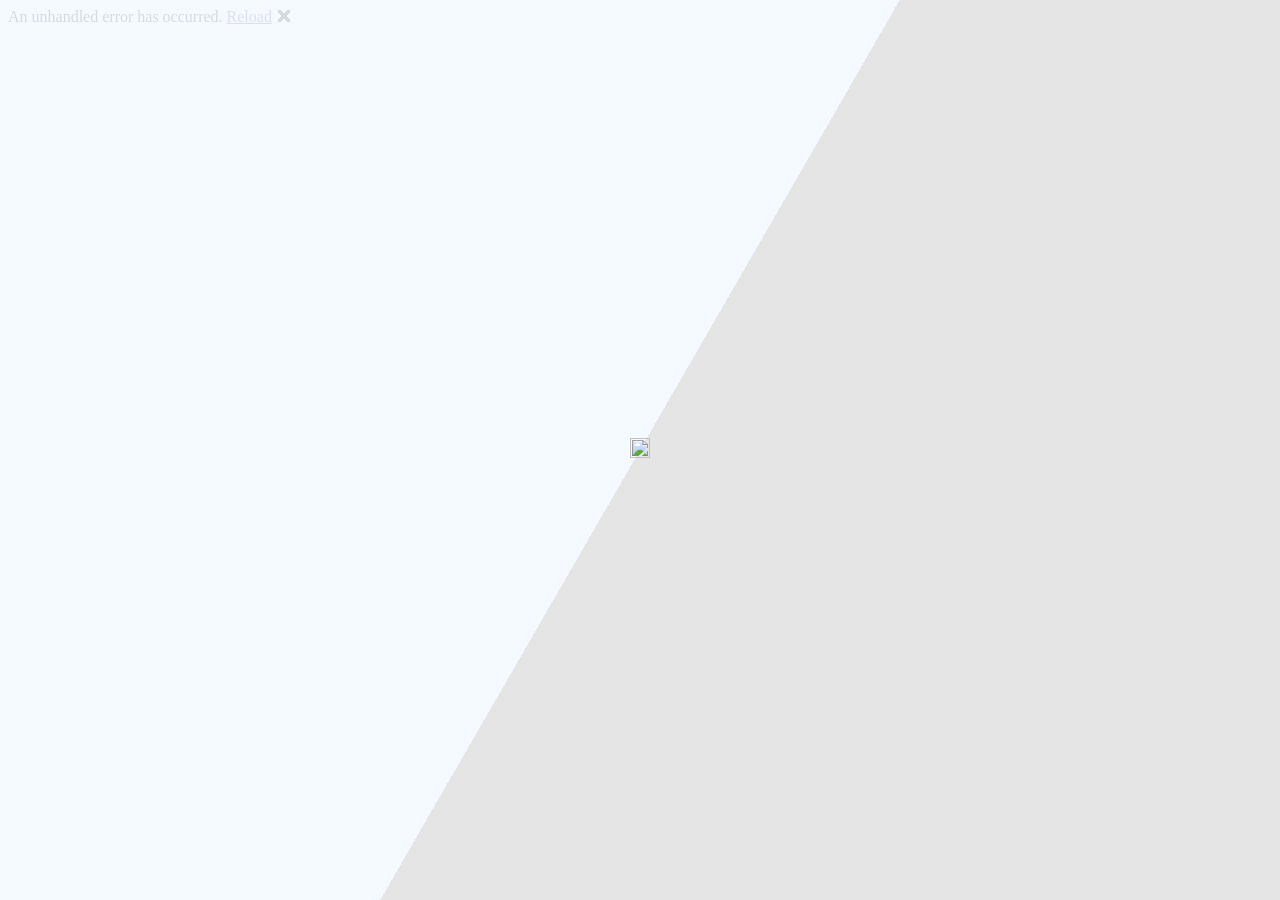
==== NovinApp/Client/wwwroot/index.html @ 2f637a9e "Add project files." ====
<!DOCTYPE html>
<html lang="en">

<head>
    <meta charset="utf-8" />
    <meta name="viewport" content="width=device-width, initial-scale=1.0, maximum-scale=1.0, user-scalable=no" />
    <title>سامانه مشاور نوین</title>
    <base href="/" />
    <!-- <link href="css/bootstrap/bootstrap.min.css" rel="stylesheet" />-->
    <link href="css/app.css" rel="stylesheet" />
    <link rel="icon" type="image/png" href="favicon.png" />
    <link href="NovinApp.Client.styles.css" rel="stylesheet" />
    <link href="assets/MudBlazor.min.css" rel="stylesheet" />
    <link href="assets/MudBlazorDocs.min.css" rel="stylesheet" />
    <link href="style.css" rel="stylesheet" />
    <link rel="stylesheet" href="_content/Radzen.Blazor/css/material-base.css">
    <link href="loading.css" rel="stylesheet" />
</head>

<body>
    <div id="app">
        <style>
            @keyframes slide {
                0% {
                    transform: translateX(-25%);
                }

                100% {
                    transform: translateX(25%);
                }
            }

            .mud-wasm {
                animation: slide 3s ease-in-out infinite alternate;
                background-image: linear-gradient(-60deg,#e2e2e2 50%,#f3faff 50%);
                bottom: 0;
                left: -50%;
                opacity: .5;
                position: fixed;
                right: -50%;
                top: 0;
                z-index: -1
            }

            .mud-wasm-cont {
                left: 50%;
                padding: 10vmin;
                position: fixed;
                text-align: center;
                top: 50%;
                transform: translate(-50%,-50%)
            }
        </style>

        <div style="height:100%;width:100%;margin:0;position:fixed;">
            <div class="mud-wasm"></div>
            <div class="mud-wasm" style="animation-direction:alternate-reverse;animation-duration:4s;"></div>
            <div class="mud-wasm" style="animation-duration:5s;"></div>
            <div class="mud-wasm-cont ">
                <img src="img/logo.png" style="height:100%;width:100%" />
                <!--<img src="img/wait.gif" />-->
            </div>
        </div>
    </div>

    <div id="blazor-error-ui">
        An unhandled error has occurred.
        <a href="" class="reload">Reload</a>
        <a class="dismiss">🗙</a>
    </div>
    <script src="_framework/blazor.webassembly.js"></script>
    <audio id="notification" src="/media/notification.mp3" />
    <script src="assets/docs.js"></script>
    <script src="assets/MudBlazor.min.js"></script>
    <script src="CKEditor/ckeditor.js"></script>
    <script src="CKEditor/CKEditorInterop.js"></script>

    <script src="_content/Radzen.Blazor/Radzen.Blazor.js"></script>

</body>

</html>
---- NovinApp/Client/wwwroot/css/app.css ----
@import url('open-iconic/font/css/open-iconic-bootstrap.min.css');


html, body {
    font-family: IRANSansfanum;
    font-style: normal;
    font-weight: bold;
    url('fonts/iransansfanum/eot/IRANSansWeb(FaNum)_Bold.eot');
    url('fonts/iransansfanum/eot/IRANSansWeb(FaNum)_Bold.eot?#iefix') format('embedded-opentype'), /* IE6-8 */
    url('fonts/iransansfanum/woff2/IRANSansWeb(FaNum)_Bold.woff2') format('woff2'), /* FF39+,Chrome36+, Opera24+*/
    url('fonts/iransansfanum/woff/IRANSansWeb(FaNum)_Bold.woff') format('woff'), /* FF3.6+, IE9, Chrome6+, Saf5.1+*/
    url('fonts/iransansfanum/ttf/IRANSansWeb(FaNum)_Bold.ttf') format('truetype');
}

.my-blur-class {
    backdrop-filter: blur(10px);
}

h1:focus {
    outline: none;
}

a, .btn-link {
    color: #0071c1;
}

.btn-primary {
    color: #fff;
    background-color: #1b6ec2;
    border-color: #1861ac;
}

.btn:focus, .btn:active:focus, .btn-link.nav-link:focus, .form-control:focus, .form-check-input:focus {
  box-shadow: 0 0 0 0.1rem white, 0 0 0 0.25rem #258cfb;
}

.content {
    padding-top: 1.1rem;
}

.valid.modified:not([type=checkbox]) {
    outline: 1px solid #26b050;
}

.invalid {
    outline: 1px solid red;
}

.validation-message {
    color: red;
}

#blazor-error-ui {
  
    bottom: 0;
    box-shadow: 0 -1px 2px rgba(0, 0, 0, 0.2);
    display: none;
    left: 0;
    padding: 0.6rem 1.25rem 0.7rem 1.25rem;
    position: fixed;
    width: 100%;
    z-index: 1000;
}

    #blazor-error-ui .dismiss {
        cursor: pointer;
        position: absolute;
        right: 0.75rem;
        top: 0.5rem;
    }

.blazor-error-boundary {
    background: url([data-uri]) no-repeat 1rem/1.8rem, #b32121;
    padding: 1rem 1rem 1rem 3.7rem;
    color: white;
}

    .blazor-error-boundary::after {
        content: "An error has occurred."
    }

.loading-progress {
    position: relative;
    display: block;
    width: 8rem;
    height: 8rem;
    margin: 20vh auto 1rem auto;
}

    .loading-progress circle {
        fill: none;
        stroke: #e0e0e0;
        stroke-width: 0.6rem;
        transform-origin: 50% 50%;
        transform: rotate(-90deg);
    }

        .loading-progress circle:last-child {
            stroke: #1b6ec2;
            stroke-dasharray: calc(3.141 * var(--blazor-load-percentage, 0%) * 0.8), 500%;
            transition: stroke-dasharray 0.05s ease-in-out;
        }

.loading-progress-text {
    position: absolute;
    text-align: center;
    font-weight: bold;
    inset: calc(20vh + 3.25rem) 0 auto 0.2rem;
}

    .loading-progress-text:after {
        content: var(--blazor-load-percentage-text, "Loading");
    }
---- NovinApp/Client/wwwroot/assets/MudBlazorDocs.min.css ----
.docs-line-height-normal {
    line-height: normal
}

.docs-no-text-transform {
    text-transform: none
}

.docs-gray-bg {
    background-color: var(--mud-palette-background-gray)
}

.mud-button-gradient-primary {
    position: relative;
    background-image: linear-gradient(82deg, rgb(89, 74, 226) 0%, rgb(116, 103, 239) 100%, rgb(89, 74, 226) 200%)
}

@media(hover: hover)and (pointer: fine) {
    .mud-button-gradient-primary:hover {
        box-shadow: .3px .5px .4px hsla(247,59%,41%,.62),.3px .6px .5px -0.7px hsla(247,59%,41%,.54),.8px 1.6px 1.3px -1.4px hsla(247,59%,41%,.46),2px 4.1px 3.4px -2.1px hsla(247,59%,41%,.38),4.5px 9px 7.5px -2.9px hsla(247,59%,41%,.31),8.5px 17.1px 14.3px -3.6px hsla(247,59%,41%,.23),14.6px 29.2px 24.5px -4.3px hsla(247,59%,41%,.15),23px 46px 38.6px -5px hsla(247,59%,41%,.08)
    }
}

.mud-button-gradient-primary:active {
    box-shadow: .3px .5px .4px hsla(247,59%,41%,.62),.3px .6px .5px -0.7px hsla(247,59%,41%,.54),.8px 1.6px 1.3px -1.4px hsla(247,59%,41%,.46),2px 4.1px 3.4px -2.1px hsla(247,59%,41%,.38),4.5px 9px 7.5px -2.9px hsla(247,59%,41%,.31),8.5px 17.1px 14.3px -3.6px hsla(247,59%,41%,.23),14.6px 29.2px 24.5px -4.3px hsla(247,59%,41%,.15),23px 46px 38.6px -5px hsla(247,59%,41%,.08)
}

.docs-appbar-special-menu .mud-list-item {
    border-radius: 6px;
    margin: 4px 0
}

.docs-appbar-special-menu .mud-list-subheader {
    font-family: "Public Sans","Roboto","Arial","sans-serif";
    font-weight: 700;
    font-size: 1rem;
    color: #8898aa
}

.docs-appbar-special-menu .mud-typography-body1 {
    font-family: "Public Sans","Roboto","Arial","sans-serif";
    font-weight: 600
}

.docs-appbar-special-menu .mud-typography-body2 {
    font-family: "Public Sans","Roboto","Arial","sans-serif";
    font-weight: 600;
    color: #8898aa
}

.docs-layout-menu-shadow {
    box-shadow: 0 30px 60px rgba(0,0,0,.12) !important
}

.docs-search-bar .mud-input {
    height: 42px
}

.docs-search-bar.mud-input-control {
    background-color: var(--mud-palette-gray-light);
    margin-bottom: 5px;
    height: 42px;
    border-radius: var(--mud-default-borderradius)
}

.docs-search-bar .mud-input.mud-input-outlined .mud-input-outlined-border {
    border: none;
    border-radius: var(--mud-default-borderradius)
}

.docs-logo-filter {
    filter: grayscale(1) opacity(0.05)
}

.docs-css-utility-header {
    margin-top: 8px;
    font-weight: 500;
    font-size: .875rem;
    color: var(--mud-palette-action-default);
    padding-left: 34px;
    margin-bottom: 2px
}

.docs-class-table table {
    table-layout: fixed;
    position: relative;
    width: 100%
}

.docs-class-table td {
    font-family: Consolas,"Liberation Mono",Menlo,Courier,monospace;
    overflow: hidden;
    white-space: nowrap;
    text-overflow: ellipsis;
    user-select: all
}

.docs-class-table tbody tr th {
    background-color: var(--mud-palette-surface);
    color: var(--mud-palette-primary);
    position: sticky;
    z-index: 2;
    top: 37px
}

.docs-class-table td:first-child, .docs-class-table th:first-child {
    padding-left: 0 !important
}

.docs-class-table td:last-child, .docs-class-table th:last-child {
    padding-right: 0 !important
}

.docs-class-table.utility-table {
    max-height: 300px;
    overflow: auto
}

    .docs-class-table.utility-table tbody tr td {
        font-weight: 600
    }

        .docs-class-table.utility-table tbody tr td:nth-child(1) {
            color: var(--mud-palette-primary)
        }

        .docs-class-table.utility-table tbody tr td:nth-child(2) {
            color: var(--mud-palette-secondary)
        }

.docs-class-table.default-theme {
    height: 400px
}

    .docs-class-table.default-theme td:nth-child(1), .docs-class-table.default-theme th:nth-child(1) {
        width: 20%
    }

    .docs-class-table.default-theme td:nth-child(2), .docs-class-table.default-theme th:nth-child(2) {
        width: 10%
    }

    .docs-class-table.default-theme td:nth-child(3), .docs-class-table.default-theme th:nth-child(3) {
        width: 25%
    }

    .docs-class-table.default-theme td:nth-child(4), .docs-class-table.default-theme th:nth-child(4) {
        width: 25%
    }

    .docs-class-table.default-theme td:nth-child(5), .docs-class-table.default-theme th:nth-child(5) {
        width: 20%
    }

ol, ul {
    list-style: none
}

#carbonads * {
    margin: initial;
    padding: initial
}

#carbonads {
    margin: 16px;
    padding: 16px;
    z-index: 100;
    max-width: 176px;
    margin-right: auto;
    animation: mud-animation-fadein ease .15s;
    border-radius: var(--mud-default-borderradius);
    background-color: var(--mud-palette-background-gray);
    font-family: -apple-system,BlinkMacSystemFont,"Segoe UI",Roboto,Oxygen-Sans,Ubuntu,Cantarell,"Helvetica Neue",Helvetica,Arial,sans-serif
}

#carbonads_1 {
    display: none
}

#carbonads a {
    color: inherit;
    text-decoration: none
}

    #carbonads a:hover {
        color: inherit
    }

#carbonads span {
    position: relative;
    display: block;
    overflow: hidden
}

#carbonads .carbon-wrap {
    display: flex;
    flex-direction: column
}

#carbonads .carbon-img {
    display: block;
    line-height: 1;
    margin-bottom: .5rem
}

    #carbonads .carbon-img img {
        display: block;
        width: 100%;
        max-width: 160px !important;
        height: auto;
        border-radius: var(--mud-default-borderradius)
    }

#carbonads .carbon-text {
    display: block;
    flex: 1 1 0%;
    font-size: .875rem;
    line-height: 1.625;
    margin: 0;
    text-align: left;
    width: 100%
}

    #carbonads .carbon-text:hover {
        color: #000
    }

#carbonads .carbon-poweredby {
    display: block;
    font-size: .75rem;
    line-height: 1rem;
    margin-left: .5rem;
    padding-top: .5rem;
    text-align: right
}

.mud-codeblock {
    height: 100%;
    padding: 24px;
    overflow: auto
}

    .mud-codeblock pre {
        height: 100%;
        color: var(--mud-palette-text-primary);
        padding: 0;
        font-size: 1em;
        font-family: Consolas,"Liberation Mono",Menlo,Courier,monospace;
        -webkit-font-smoothing: subpixel-antialiased;
        direction: ltr
    }

    .mud-codeblock .html + .csharp {
        margin-top: 23px
    }

    .mud-codeblock .html mark, .mud-codeblock .codearea mark {
        font-weight: 600;
        color: var(--mud-palette-primary);
        background-color: var(--mud-palette-action-default-hover);
        border-radius: 2px;
        padding: 1px 3px;
        margin: 0 0 0 2px;
        user-select: all
    }

    .mud-codeblock .html .htmlTagDelimiter, .mud-codeblock .codearea .htmlTagDelimiter {
        color: #979797
    }

    .mud-codeblock .html .htmlElementName, .mud-codeblock .codearea .htmlElementName {
        color: var(--mud-palette-primary);
        font-weight: 600
    }

    .mud-codeblock .html .htmlAttributeName, .mud-codeblock .codearea .htmlAttributeName {
        color: #8323d8
    }

    .mud-codeblock .html .htmlOperator, .mud-codeblock .html .quot, .mud-codeblock .codearea .htmlOperator, .mud-codeblock .codearea .quot {
        color: #737373
    }

    .mud-codeblock .html .htmlAttributeValue, .mud-codeblock .codearea .htmlAttributeValue {
        color: #ff4081
    }

    .mud-codeblock .html .htmlLink, .mud-codeblock .codearea .htmlLink {
        color: #ff4081;
        text-decoration: underline
    }

    .mud-codeblock .html .enum, .mud-codeblock .codearea .enum {
        color: #00c853;
        background-color: var(--mud-palette-gray-light)
    }

    .mud-codeblock .html .enumValue, .mud-codeblock .html .sharpVariable, .mud-codeblock .codearea .enumValue, .mud-codeblock .codearea .sharpVariable {
        color: var(--mud-palette-text-primary);
        background-color: var(--mud-palette-gray-light)
    }

    .mud-codeblock .html .keyword, .mud-codeblock .codearea .keyword {
        color: #2196f3;
        background-color: var(--mud-palette-gray-light)
    }

    .mud-codeblock .html .atSign, .mud-codeblock .codearea .atSign {
        color: var(--mud-palette-text-primary);
        background-color: var(--mud-palette-gray-light)
    }

    .mud-codeblock .html .comment, .mud-codeblock .codearea .comment {
        color: #57a64a
    }

    .mud-codeblock .csharp .atSign {
        color: var(--mud-palette-text-primary);
        background-color: var(--mud-palette-gray-light)
    }

    .mud-codeblock .csharp .keyword {
        color: var(--mud-palette-primary)
    }

    .mud-codeblock .csharp .string {
        color: #e68c32
    }

    .mud-codeblock .csharp .function {
        color: #ff9800
    }

    .mud-codeblock .csharp .class {
        color: #1ec8a5
    }

    .mud-codeblock .csharp .localVar {
        color: #2196f3
    }

    .mud-codeblock .csharp .interface {
        color: #ff4081
    }

    .mud-codeblock .csharp .number {
        color: #b0d7a3
    }

    .mud-codeblock .csharp .enum {
        color: #b4eb8f
    }

    .mud-codeblock .csharp .comment {
        color: #57a64a
    }

.mud-landingpage-editor .html .htmlTagDelimiter, .mud-landingpage-editor .codearea .htmlTagDelimiter {
    color: #979797
}

.mud-landingpage-editor .html .htmlElementName, .mud-landingpage-editor .codearea .htmlElementName {
    color: #988ef1
}

.mud-landingpage-editor .html .htmlAttributeName, .mud-landingpage-editor .codearea .htmlAttributeName {
    color: #27b5b5
}

.mud-landingpage-editor .html .htmlOperator, .mud-landingpage-editor .html .quot, .mud-landingpage-editor .codearea .htmlOperator, .mud-landingpage-editor .codearea .quot {
    color: #c8c8c8
}

.mud-landingpage-editor .html .htmlAttributeValue, .mud-landingpage-editor .codearea .htmlAttributeValue {
    color: #ededed
}

.mud-landingpage-editor .html .htmlLink, .mud-landingpage-editor .codearea .htmlLink {
    color: #61afef;
    text-decoration: underline
}

.mud-landingpage-editor .html .enum, .mud-landingpage-editor .codearea .enum {
    color: #b4eb8f;
    background-color: hsla(0,0%,100%,.15)
}

.mud-landingpage-editor .html .enumValue, .mud-landingpage-editor .html .sharpVariable, .mud-landingpage-editor .codearea .enumValue, .mud-landingpage-editor .codearea .sharpVariable {
    color: #ededed;
    background-color: hsla(0,0%,100%,.15)
}

.mud-landingpage-editor .html .keyword, .mud-landingpage-editor .codearea .keyword {
    color: #61afef;
    background-color: hsla(0,0%,100%,.15)
}

.mud-landingpage-editor .html .atSign, .mud-landingpage-editor .codearea .atSign {
    color: #000;
    background-color: #d2d295
}

.mud-landingpage-editor .html .comment, .mud-landingpage-editor .codearea .comment {
    color: #57a64a
}

.mud-landingpage-editor .csharp .atSign {
    color: #000;
    background-color: #d2d295
}

.mud-landingpage-editor .csharp .keyword {
    color: #569cd6
}

.mud-landingpage-editor .csharp .string {
    color: #d69d85
}

.mud-landingpage-editor .csharp .function {
    color: #dcdcaa
}

.mud-landingpage-editor .csharp .class {
    color: #4ec9b0
}

.mud-landingpage-editor .csharp .localVar {
    color: #9cdcfe
}

.mud-landingpage-editor .csharp .interface {
    color: #b0d7a3
}

.mud-landingpage-editor .csharp .number {
    color: #b0d7a3
}

.mud-landingpage-editor .csharp .enum {
    color: #b4eb8f
}

.mud-landingpage-editor .csharp .comment {
    color: #57a64a
}

.docs-title {
    font-family: "Public Sans","Roboto","Arial","sans-serif";
    font-weight: 600;
    font-size: 3.75rem
}

.docs-title-description {
    font-family: "Public Sans","Roboto","Arial","sans-serif";
    font-weight: 500;
    line-height: 1.75;
    font-size: 1.1rem;
    margin: 0 4px
}

@media(max-width: 600px) {
    .docs-title {
        font-size: 2.5rem
    }

    .docs-title-description {
        font-size: .875rem
    }
}

.docs-sticky-info {
    position: sticky;
    top: 128px
}

    .docs-sticky-info.explore-text .mud-typography-h5 {
        font-weight: 500
    }

.docs-appbar {
    z-index: calc(var(--mud-zindex-appbar) + 1)
}

.docs-appbar-filter {
    backdrop-filter: blur(12px);
    z-index: calc(var(--mud-zindex-appbar) + 1)
}

.docs-appbar .mud-autocomplete, .docs-menu-list .mud-autocomplete {
    max-width: 360px
}

.docs-appbar .mud-button, .docs-menu-list .mud-button {
    font-family: "Public Sans","Roboto","Arial","sans-serif";
    font-size: .875rem;
    font-weight: 500;
    line-height: 1.75;
    letter-spacing: .02857em;
    text-transform: none
}

.mudblazor-docs .docs-single-link .mud-nav-link, .mudblazor-landingpage .docs-single-link .mud-nav-link {
    font-weight: 500 !important
}

.landing-appbar {
    position: absolute !important
}

.docs-mudblazor-logo {
    width: 40px
}

.docs-brand-text {
    letter-spacing: .2rem;
    font-weight: 400;
    font-family: "Roboto";
    margin-inline-start: 12px;
    font-size: 24px;
    user-select: none
}

.docs-text-dec {
    text-decoration: underline dotted var(--mud-palette-primary)
}

.docs-footer .mud-link {
    margin: 8px 0;
    cursor: pointer;
    transition: color 200ms cubic-bezier(0.4, 0, 0.2, 1) 0ms
}

.docs-mobile-dialog-search {
    height: 400px
}

.docs-mobile-dialog-search-popover {
    box-shadow: none !important;
    margin-top: 8px;
    background-color: var(--mud-palette-background-gray)
}

    .docs-mobile-dialog-search-popover .mud-list {
        background-color: var(--mud-palette-background-gray)
    }

        .docs-mobile-dialog-search-popover .mud-list .mud-list-item {
            background-color: var(--mud-palette-surface);
            margin: 6px 0;
            border-radius: 4px
        }

            .docs-mobile-dialog-search-popover .mud-list .mud-list-item .mud-typography-body2 {
                font-size: 12px;
                font-weight: 500;
                color: var(--mud-palette-text-secondary)
            }

@media(hover: hover)and (pointer: fine) {
    .docs-mobile-dialog-search-popover .mud-list .mud-list-item:hover {
        color: var(--mud-palette-primary-text);
        background-color: var(--mud-palette-primary)
    }

        .docs-mobile-dialog-search-popover .mud-list .mud-list-item:hover .mud-typography-body2 {
            color: var(--mud-palette-primary-text)
        }
}

.docs-mobile-dialog-search-popover .mud-list .mud-list-item:active {
    color: var(--mud-palette-primary-text);
    background-color: var(--mud-palette-primary)
}

    .docs-mobile-dialog-search-popover .mud-list .mud-list-item:active .mud-typography-body2 {
        color: var(--mud-palette-primary-text)
    }

@media(max-width: 960px) {
    :root {
        --mud-drawer-width-left: 300px !important
    }
}

.wf-layout {
    overflow: hidden;
    display: flex;
    height: 200px;
    width: 350px;
    position: relative;
    background-color: var(--mud-palette-background);
    border: 1px solid rgba(89,74,226,.15);
    transform: rotate3d(0.5, -0.866, 0, 15deg) rotate(1deg);
    box-shadow: 2em 4em 6em -2em rgba(0,0,0,.2),1em 2em 3.5em -2.5em rgba(0,0,0,.1);
    transition: transform .4s ease,box-shadow .4s ease
}

@media(hover: hover)and (pointer: fine) {
    .wf-layout:hover {
        cursor: pointer;
        transform: rotate3d(0, 0, 0, 0deg) rotate(0deg)
    }
}

.wf-layout:active {
    cursor: pointer;
    transform: rotate3d(0, 0, 0, 0deg) rotate(0deg)
}

.wf-appbar {
    height: 28px;
    width: 100%;
    display: flex;
    padding: 8px;
    flex-shrink: 0;
    position: absolute;
    color: var(--mud-palette-primary-text);
    background-color: var(--mud-palette-primary)
}

    .wf-appbar.wf-drawer-open-left {
        margin-left: 70px;
        width: calc(100% - 70px)
    }

    .wf-appbar.wf-drawer-open-right {
        margin-right: 70px;
        width: calc(100% - 70px)
    }

.wf-drawer {
    height: 100%;
    width: 70px;
    display: flex;
    flex-shrink: 0;
    flex: 0 0 auto;
    flex-direction: column;
    color: var(--mud-palette-drawer-text);
    background-color: var(--mud-palette-drawer-background)
}

.wf-content {
    flex: 1 1 auto;
    overflow: auto;
    padding: 38px 8px 0px
}

.docs-section-wireframe {
    position: relative;
    height: calc(80vh - 124px);
    overflow: hidden
}

    .docs-section-wireframe .wireframe-code-container {
        overflow: auto;
        position: relative;
        height: 100%
    }

    .docs-section-wireframe .close-button {
        position: absolute;
        top: 8px;
        right: 8px;
        z-index: 1
    }

    .docs-section-wireframe .copy-code-button {
        display: none
    }

@property --rotate {
    syntax: "<angle>";
    initial-value: 132deg;
    inherits: false
}

:root {
    --section-diff: calc(calc(calc(100vw - 16px) * 0.106) + calc(128 * 1px) - 0.106 * calc(calc(100vw - 15px)/2 - 1080px / 2));
    --mobile-scale-value: 0.6;
    --browser-scaler-value: 0.8
}

.mudblazor-landingpage-scaled-menu {
    transform: scale(0.7);
    transform-origin: 0 0;
    box-shadow: 0 13px 27px -5px rgba(50,50,93,.25),0 8px 16px -8px rgba(0,0,0,.3) !important
}

.lp-sponsor {
    transition: all 250ms cubic-bezier(0.4, 0, 0.2, 1) 0ms
}

@media(hover: hover)and (pointer: fine) {
    .lp-sponsor:hover {
        filter: brightness(0.9) drop-shadow(10px 10px 0.75rem rgba(0, 0, 0, 0.2))
    }
}

.lp-sponsor:active {
    filter: brightness(0.9) drop-shadow(10px 10px 0.75rem rgba(0, 0, 0, 0.2))
}

.mudblazor-landingpage {
    overflow: hidden
}

    .mudblazor-landingpage::before {
        content: "";
        width: 100%;
        height: 20vw;
        min-height: 200px;
        background-color: var(--mud-palette-background-gray);
        top: 0;
        left: 0;
        position: absolute;
        display: inline-block
    }

    .mudblazor-landingpage::after {
        content: "";
        width: 100%;
        height: 100%;
        min-height: 200px;
        max-height: 384px;
        background-color: var(--mud-palette-background-gray);
        bottom: 0;
        left: 0;
        position: absolute;
        display: inline-block
    }

    .mudblazor-landingpage .lp-graphic-container {
        width: 100%;
        height: 100%
    }

        .mudblazor-landingpage .lp-graphic-container .lp-graphic-app-wrapper {
            position: absolute
        }

    .mudblazor-landingpage .lp-mini-app {
        width: 100%;
        height: 100%;
        background-color: var(--mud-palette-background)
    }

        .mudblazor-landingpage .lp-mini-app .mini-drawer {
            height: 100%;
            z-index: 2;
            background-color: var(--mud-palette-background);
            border-right: 1px solid var(--mud-palette-divider);
            overflow: hidden;
            transition: width ease-in .1s
        }

        .mudblazor-landingpage .lp-mini-app .mini-fake-nav .mud-list-item-icon {
            color: var(--mud-palette-action-default);
            min-width: 36px
        }

        .mudblazor-landingpage .lp-mini-app .mini-fake-nav .mud-selected-item {
            border-right: 1px solid var(--mud-palette-primary)
        }

            .mudblazor-landingpage .lp-mini-app .mini-fake-nav .mud-selected-item .mud-list-item-icon {
                color: var(--mud-palette-primary)
            }

    .mudblazor-landingpage .lp-app-grid {
        display: grid;
        gap: 24px;
        grid-template-columns: repeat(auto-fit, minmax(300px, 1fr))
    }

        .mudblazor-landingpage .lp-app-grid + .lp-app-grid {
            margin-top: 24px
        }

    .mudblazor-landingpage .lp-device {
        overflow: hidden;
        position: absolute;
        outline: var(--mud-palette-divider) solid 1px;
        box-shadow: inset 0 1px 1px 0 hsla(0,0%,100%,.1),0 50px 100px -20px rgba(50,50,93,.25),0 30px 60px -30px rgba(0,0,0,.3);
        background: linear-gradient(0deg, rgba(0, 0, 0, 0.2) 0%, rgba(255, 255, 255, 0.2) 50%, rgba(0, 0, 0, 0.2) 100%)
    }

@supports(-webkit-backdrop-filter: blur(5px)) or (backdrop-filter: blur(5px)) {
    .mudblazor-landingpage .lp-device {
        background: hsla(0,0%,100%,.2);
        backdrop-filter: blur(5px)
    }
}

.mudblazor-landingpage .lp-device .lp-device-screen {
    position: relative;
    height: 100%;
    width: 100%
}

.mudblazor-landingpage .lp-device.phone {
    top: 128px;
    left: 128px;
    width: 320.5px;
    height: 636px;
    padding: 4px;
    border-radius: 32px
}

    .mudblazor-landingpage .lp-device.phone .lp-device-toolbar {
        width: 100%;
        height: 50px;
        display: flex;
        justify-content: space-between;
        padding: 0 24px 0 24px
    }

        .mudblazor-landingpage .lp-device.phone .lp-device-toolbar .lp-time, .mudblazor-landingpage .lp-device.phone .lp-device-toolbar .lp-device-info {
            width: 30%
        }

        .mudblazor-landingpage .lp-device.phone .lp-device-toolbar .lp-phone-notch {
            position: absolute;
            width: 100%;
            height: auto;
            left: 0;
            fill: var(--mud-palette-background);
            z-index: -1
        }

    .mudblazor-landingpage .lp-device.phone .lp-device-screen {
        border-radius: 36px
    }

    .mudblazor-landingpage .lp-device.phone .lp-app-scale {
        position: absolute;
        transform-origin: 0 0;
        transform: scale(var(--mobile-scale-value));
        width: calc(100%/var(--mobile-scale-value));
        height: calc(100%/var(--mobile-scale-value));
        top: 0;
        left: 0
    }

    .mudblazor-landingpage .lp-device.phone .lp-mini-app {
        height: calc(100% - 50px);
        border-radius: 0 0 60px 60px
    }

        .mudblazor-landingpage .lp-device.phone .lp-mini-app .mini-drawer {
            top: 42px;
            height: calc(100% - 60px);
            border-top-left-radius: 60px;
            border-bottom-left-radius: 60px;
            padding: 0 !important;
            padding-top: 24px !important
        }

        .mudblazor-landingpage .lp-device.phone .lp-mini-app .phone-to-home {
            position: absolute;
            width: 100%;
            bottom: 24px
        }

.mudblazor-landingpage .lp-device.browser {
    top: -96px;
    left: 240px;
    width: 1304px;
    height: 744px;
    padding: 12px;
    border-radius: 12px
}

    .mudblazor-landingpage .lp-device.browser .lp-device-toolbar {
        display: flex;
        padding-bottom: 8px
    }

        .mudblazor-landingpage .lp-device.browser .lp-device-toolbar .lp-device-toolbar-button {
            width: 8px;
            height: 8px;
            margin-right: 4px;
            background-color: #fff;
            border-radius: 100%
        }

    .mudblazor-landingpage .lp-device.browser .lp-device-screen {
        border-radius: 8px
    }

    .mudblazor-landingpage .lp-device.browser .lp-app-scale {
        position: absolute;
        transform-origin: 0 0;
        transform: scale(var(--browser-scaler-value));
        width: calc(100%/var(--browser-scaler-value));
        height: calc(100%/var(--browser-scaler-value) - 18px);
        top: 0;
        left: 0
    }

    .mudblazor-landingpage .lp-device.browser .lp-mini-app {
        border-radius: 8px
    }

        .mudblazor-landingpage .lp-device.browser .lp-mini-app .mini-drawer {
            border-top-left-radius: 8px;
            border-bottom-left-radius: 8px
        }

.mudblazor-landingpage .lp-effect {
    content: "";
    position: absolute
}

    .mudblazor-landingpage .lp-effect.browser-shadow {
        top: -96px;
        left: 240px;
        width: 1304px;
        height: 744px;
        border-radius: 12px;
        animation: spin 10s reverse infinite;
        background-image: linear-gradient(var(--rotate), rgba(89, 74, 226, 0.5), rgba(255, 64, 129, 0.5) 43%, rgba(116, 103, 239, 0.5))
    }

@supports(-moz-appearance: none) {
    .mudblazor-landingpage .lp-effect.browser-shadow {
        background-image: linear-gradient(132deg, rgba(89, 74, 226, 0.5), rgba(255, 64, 129, 0.5) 43%, rgba(116, 103, 239, 0.5))
    }
}

.mudblazor-landingpage .lp-effect.phone-shadow {
    top: 128px;
    left: 128px;
    width: 320.5px;
    height: 636px;
    border-radius: 46px;
    animation: spin 20s linear infinite;
    background-image: linear-gradient(var(--rotate), rgba(100, 100, 100, 0.5), rgba(255, 255, 255, 0.5) 43%, rgba(100, 100, 100, 0.5))
}

@supports(-moz-appearance: none) {
    .mudblazor-landingpage .lp-effect.phone-shadow {
        background-image: linear-gradient(rgba(100, 100, 100, 0.5), rgba(255, 255, 255, 0.5) 43%, rgba(100, 100, 100, 0.5))
    }
}

.mudblazor-landingpage .lp-grid {
    display: grid;
    row-gap: 32px;
    column-gap: 16px;
    align-items: flex-start
}

    .mudblazor-landingpage .lp-grid .lp-grid-item {
        display: grid;
        row-gap: 24px
    }

        .mudblazor-landingpage .lp-grid .lp-grid-item.main-description {
            padding-right: 116px
        }

@media(min-width: 960px) {
    .mudblazor-landingpage .lp-grid {
        grid-template-columns: 2fr repeat(2, 1fr)
    }
}

.mudblazor-landingpage .mud-link {
    margin: 8px 0px;
    color: var(--mud-palette-gray-default);
    cursor: pointer;
    transition: color 200ms cubic-bezier(0.4, 0, 0.2, 1) 0ms
}

@media(hover: hover)and (pointer: fine) {
    .mudblazor-landingpage .mud-link:hover {
        color: var(--mud-palette-gray-light)
    }
}

.mudblazor-landingpage .mud-link:active {
    color: var(--mud-palette-gray-light)
}

.mudblazor-landingpage .lp-border-title {
    position: relative
}

    .mudblazor-landingpage .lp-border-title::before {
        position: absolute;
        top: 6px;
        left: -16px;
        width: 1px;
        height: 16px;
        background-color: var(--mud-palette-primary, transparent);
        content: ""
    }

.mudblazor-landingpage .landing-border-left {
    border-left: 1px solid var(--mud-palette-primary)
}

.mudblazor-landingpage .mud-tabs-tabbar-transparent {
    background-color: rgba(0,0,0,0)
}

    .mudblazor-landingpage .mud-tabs-tabbar-transparent .mud-tab {
        min-width: auto;
        min-height: unset;
        padding: 3px 12px;
        text-transform: none;
        border-radius: 9999px;
        color: var(--mud-palette-text-secondary)
    }

        .mudblazor-landingpage .mud-tabs-tabbar-transparent .mud-tab.mud-tab-active {
            color: var(--mud-palette-primary-text);
            transition: color .2s ease-in-out
        }

@media(hover: hover)and (pointer: fine) {
    .mudblazor-landingpage .mud-tabs-tabbar-transparent .mud-tab:hover {
        color: var(--mud-palette-text-primary);
        background-color: rgba(0,0,0,0)
    }
}

.mudblazor-landingpage .mud-tabs-tabbar-transparent .mud-tab:active {
    color: var(--mud-palette-text-primary);
    background-color: rgba(0,0,0,0)
}

.mudblazor-landingpage .mud-tabs-tabbar-transparent .mud-tab-slider.mud-tab-slider-horizontal {
    height: 100%;
    border-radius: 9999px;
    z-index: -1
}

.mudblazor-landingpage .landing-h1-gradient {
    background: linear-gradient(82deg, rgb(89, 74, 226) 0%, rgb(255, 102, 153) 100%);
    -webkit-background-clip: text;
    -webkit-text-fill-color: rgba(0,0,0,0)
}

.mudblazor-landingpage .mud-landingpage-section {
    position: relative
}

    .mudblazor-landingpage .mud-landingpage-section .stripe {
        width: 100%;
        height: 200px
    }

        .mudblazor-landingpage .mud-landingpage-section .stripe.gradient {
            background: linear-gradient(82deg, rgb(89, 74, 226) 0%, rgb(116, 103, 239) 100%)
        }

        .mudblazor-landingpage .mud-landingpage-section .stripe.surface {
            background-color: var(--mud-palette-surface)
        }

        .mudblazor-landingpage .mud-landingpage-section .stripe.background {
            background-color: var(--mud-palette-background)
        }

        .mudblazor-landingpage .mud-landingpage-section .stripe.sweet {
            background-color: var(--mud-palette-background-gray)
        }

    .mudblazor-landingpage .mud-landingpage-section section {
        position: relative
    }

    .mudblazor-landingpage .mud-landingpage-section .section-background-container {
        position: absolute;
        width: 100%;
        height: 100%
    }

        .mudblazor-landingpage .mud-landingpage-section .section-background-container .section-background {
            position: relative;
            height: 100%;
            width: 100%;
            overflow: hidden
        }

            .mudblazor-landingpage .mud-landingpage-section .section-background-container .section-background.straight-end {
                top: -50%;
                height: 50%
            }

            .mudblazor-landingpage .mud-landingpage-section .section-background-container .section-background.straight {
                height: calc(100% + var(--section-diff))
            }

            .mudblazor-landingpage .mud-landingpage-section .section-background-container .section-background.skew {
                transform: skewY(-12deg)
            }

            .mudblazor-landingpage .mud-landingpage-section .section-background-container .section-background.sweet {
                background-color: var(--mud-palette-background-gray)
            }

            .mudblazor-landingpage .mud-landingpage-section .section-background-container .section-background.background {
                background-color: var(--mud-palette-background)
            }

            .mudblazor-landingpage .mud-landingpage-section .section-background-container .section-background.surface {
                background-color: var(--mud-palette-surface)
            }

    .mudblazor-landingpage .mud-landingpage-section .section-container {
        z-index: 1;
        position: relative
    }

        .mudblazor-landingpage .mud-landingpage-section .section-container.padding-straight {
            padding: 128px 0px
        }

        .mudblazor-landingpage .mud-landingpage-section .section-container.padding-skew {
            padding: var(--section-diff) 0px
        }

.mudblazor-landingpage .top-section .section-container {
    padding-top: calc(var(--section-diff)/1.5) !important;
    padding-bottom: calc(var(--section-diff)*1.5) !important
}

@media(max-width: 600px) {
    .mudblazor-landingpage .top-section {
        --mud-typography-h1-size: 2.5rem;
        --mud-typography-subtitle1-size: .875rem
    }
}

.mudblazor-landingpage .top-section .graphic-wrapper {
    position: absolute;
    top: 12px;
    right: -12px
}

.mudblazor-landingpage .code-animation-container {
    height: 667px
}

.mudblazor-landingpage .mud-landingpage-editor {
    position: relative;
    color: #ededed;
    border-width: 1px;
    border-style: solid;
    border-color: rgba(89,74,226,.35);
    border-radius: 8px;
    background-color: var(--mud-palette-dark-lighten);
    z-index: -1
}

    .mudblazor-landingpage .mud-landingpage-editor pre {
        font-family: SourceCodePro,Consolas,"Liberation Mono",Menlo,Courier,monospace;
        font-weight: 500;
        font-size: 14px;
        -webkit-font-smoothing: subpixel-antialiased
    }

    .mudblazor-landingpage .mud-landingpage-editor .linenumber {
        color: rgba(152,142,241,.4)
    }

    .mudblazor-landingpage .mud-landingpage-editor .codearea {
        min-width: 100px;
        max-width: 720px;
        overflow: hidden;
        display: inline-block
    }

        .mudblazor-landingpage .mud-landingpage-editor .codearea .htmlTagDelimiter {
            display: inline-flex
        }

    .mudblazor-landingpage .mud-landingpage-editor .absolute {
        top: 0px;
        right: 0px;
        height: 100%;
        width: 42px;
        border-top-right-radius: 8px;
        border-bottom-right-radius: 8px;
        background: linear-gradient(90deg, rgba(0, 0, 0, 0) 0%, rgba(26, 22, 67, 0.5) 100%)
    }

.mudblazor-landingpage .landing-link {
    display: flex;
    align-items: center;
    font-weight: 700;
    width: max-content;
    font-size: .875rem;
    color: #5e5bf0;
    text-decoration: none;
    transform: perspective(1px) translateZ(0);
    transition: all .3s;
    transition-duration: .3s
}

    .mudblazor-landingpage .landing-link .mud-icon-root {
        transform: translateZ(0)
    }

@media(hover: hover)and (pointer: fine) {
    .mudblazor-landingpage .landing-link:hover {
        color: #ff4081 !important;
        text-decoration: none
    }

        .mudblazor-landingpage .landing-link:hover .mud-icon-root {
            animation-name: lp-icon-wobble;
            animation-duration: 1s;
            animation-timing-function: ease-in-out;
            animation-iteration-count: 1
        }
}

.mudblazor-landingpage .landing-link:active {
    color: #ff4081 !important;
    text-decoration: none
}

    .mudblazor-landingpage .landing-link:active .mud-icon-root {
        animation-name: lp-icon-wobble;
        animation-duration: 1s;
        animation-timing-function: ease-in-out;
        animation-iteration-count: 1
    }

.mudblazor-landingpage .dark-section-text {
    color: var(--mud-palette-gray-lighter)
}

.mudblazor-landingpage .world-map {
    position: absolute;
    top: 12px;
    left: 12px;
    height: 100%;
    width: 100%;
    z-index: -1;
    user-select: none
}

    .mudblazor-landingpage .world-map .world-map-wrapper {
        position: relative;
        width: 100%
    }

@media(min-width: 960px) {
    .mudblazor-landingpage .world-map svg {
        margin-top: -128px;
        margin-inline-end: -50%
    }
}

.mudblazor-landingpage .world-map circle {
    fill: #adbdcc
}

.mudblazor-landingpage .world-map #United_States circle, .mudblazor-landingpage .world-map #Germany circle, .mudblazor-landingpage .world-map #United_Kingdom circle, .mudblazor-landingpage .world-map #India circle, .mudblazor-landingpage .world-map #Italy circle, .mudblazor-landingpage .world-map #Netherlands circle, .mudblazor-landingpage .world-map #Australia circle, .mudblazor-landingpage .world-map #Brazil circle, .mudblazor-landingpage .world-map #Russia circle, .mudblazor-landingpage .world-map #Spain circle, .mudblazor-landingpage .world-map #South_Africa circle, .mudblazor-landingpage .world-map #Egypt circle, .mudblazor-landingpage .world-map #Sweden circle, .mudblazor-landingpage .world-map #Austria circle, .mudblazor-landingpage .world-map #Japan circle {
    fill: #5e5bf0
}

@media(max-width: 960px) {
    .mudblazor-landingpage .global-scale-item {
        padding-bottom: 128px
    }

    .mudblazor-landingpage .world-map {
        display: flex;
        align-items: end
    }

        .mudblazor-landingpage .world-map .world-map-wrapper {
            overflow: hidden
        }

            .mudblazor-landingpage .world-map .world-map-wrapper svg {
                margin-bottom: -128px
            }
}

@media(min-width: 960px) {
    .mudblazor-landingpage .world-map-item {
        position: relative
    }
}

@media(max-width: 600px) {
    .mudblazor-landingpage .global-scale-item {
        padding-bottom: 94px
    }

    .mudblazor-landingpage .world-map .world-map-wrapper {
        width: 120%;
        margin-left: -16px;
        margin-right: -16px
    }

        .mudblazor-landingpage .world-map .world-map-wrapper svg {
            margin-left: -128px;
            margin-right: -128px
        }
}

.mudblazor-landingpage .lp-testimonials {
    position: relative;
    max-height: 1200px;
    transition: max-height .15s ease-in-out
}

    .mudblazor-landingpage .lp-testimonials.hide-testimonials {
        max-height: 300px
    }

        .mudblazor-landingpage .lp-testimonials.hide-testimonials .lp-fader {
            position: absolute;
            bottom: -100%;
            width: 100%;
            height: 150%;
            background: linear-gradient(0deg, var(--mud-palette-background-gray) 0%, rgba(249, 250, 252, 0) 100%)
        }

@media(max-width: 600px) {
    .mudblazor-landingpage .lp-testimonials .mud-typography-h3 {
        font-size: 1.5rem
    }
}

.typed-code {
    display: table-caption;
    overflow: hidden;
    white-space: nowrap;
    border-right: .15em solid rgba(0,0,0,0);
    width: 0
}

    .typed-code.card-media {
        animation: typing 2s steps(20, end) forwards,blinking .8s 5
    }

    .typed-code.card-typo {
        animation: typing 2s steps(4, end) forwards,blinking .8s infinite;
        animation-delay: 4s
    }

.code-change-card .mud-card-media {
    animation-name: code-animate-card-media;
    animation-duration: .25s;
    animation-timing-function: ease-in-out;
    animation-fill-mode: forwards;
    animation-delay: 2.5s
}

.code-change-card .mud-typography-body1 {
    animation-name: code-animate-card-typo;
    animation-duration: .25s;
    animation-timing-function: ease-in-out;
    animation-fill-mode: forwards;
    animation-delay: 6.5s
}

@keyframes spin {
    0% {
        --rotate: 0deg
    }

    100% {
        --rotate: 360deg
    }
}

@keyframes code-animate-card-media {
    from {
        height: 0
    }

    to {
        height: 200px
    }
}

@keyframes code-animate-card-typo {
    to {
        font-size: var(--mud-typography-h5-size);
        font-family: var(--mud-typography-h5-family);
        font-weight: var(--mud-typography-h5-weight);
        line-height: var(--mud-typography-h5-lineheight);
        letter-spacing: var(--mud-typography-h5-letterspacing);
        text-transform: var(--mud-typography-h5-text-transform)
    }
}

@keyframes typing {
    from {
        width: 0
    }

    to {
        width: 100%
    }
}

@keyframes blinking {
    from {
        border-color: rgba(0,0,0,0)
    }

    to {
        border-color: #5e5bf0
    }
}

@keyframes lp-icon-wobble {
    16.65% {
        transform: translateX(6px)
    }

    33.3% {
        transform: translateX(-5px)
    }

    49.95% {
        transform: translateX(4px)
    }

    66.6% {
        transform: translateX(-2px)
    }

    83.25% {
        transform: translateX(1px)
    }

    100% {
        transform: translateX(0)
    }
}

.twitter {
    color: #1da1f2 !important
}

.discord {
    color: #7781ff !important
}

.github {
    color: var(--mud-palette-text-primary) !important
}

.stackoverflow {
    color: #f48024 !important
}

    .stackoverflow.mud-icon-root path:first-child {
        fill: #bcbbbb
    }

    .stackoverflow.mud-icon-root path:last-child {
        fill: #f48024
    }

[dir=rtl] .mudblazor-landingpage .top-section .graphic-wrapper {
    position: absolute;
    top: 12px;
    right: unset;
    left: 12px
}

    [dir=rtl] .mudblazor-landingpage .top-section .graphic-wrapper .lp-device.phone, [dir=rtl] .mudblazor-landingpage .top-section .graphic-wrapper .lp-effect.phone-shadow {
        top: 128px;
        left: unset;
        right: 128px
    }

    [dir=rtl] .mudblazor-landingpage .top-section .graphic-wrapper .lp-effect.browser-shadow, [dir=rtl] .mudblazor-landingpage .top-section .graphic-wrapper .lp-device.browser {
        top: -96px;
        left: unset;
        right: 240px
    }

[dir=rtl] .mudblazor-landingpage .mud-landingpage-section .section-background-container .section-background.skew {
    transform: skewY(12deg)
}

.docs-github-releases .mud-grid-item-md-4:first-child + .mud-grid-item-md-8 h5:first-child {
    border-top: none !important
}

.docs-github-releases .docs-github-release-body {
    padding-bottom: 24px
}

    .docs-github-releases .docs-github-release-body.old-releases {
        font-size: var(--mud-typography-body1-size);
        font-weight: var(--mud-typography-body1-weight)
    }

        .docs-github-releases .docs-github-release-body.old-releases h6 {
            margin-top: 24px
        }

    .docs-github-releases .docs-github-release-body h5:first-child {
        padding: 12px 0;
        margin-bottom: 24px;
        border-top: var(--mud-palette-lines-default) 1px solid;
        border-bottom: var(--mud-palette-lines-default) 1px solid;
        font-size: var(--mud-typography-h5-size);
        font-weight: var(--mud-typography-h5-weight)
    }

    .docs-github-releases .docs-github-release-body ul {
        list-style: disc;
        font-size: var(--mud-typography-body1-size)
    }

    .docs-github-releases .docs-github-release-body .github-user {
        font-weight: 700;
        color: var(--mud-palette-text-primary)
    }

.docs-roadmap-2022 {
    max-width: 740px;
    margin-left: auto;
    margin-right: auto
}

    .docs-roadmap-2022 img {
        max-width: 770px;
        width: 100%;
        height: auto
    }

.docs-roadmap-container {
    position: fixed;
    width: 100%;
    height: 100%;
    left: 0;
    top: 0
}

    .docs-roadmap-container .roadmap-world {
        perspective: 661px;
        transform-style: preserve-3d;
        perspective-origin: top;
        position: absolute;
        bottom: 0;
        left: 0;
        width: 100%;
        height: 64vh
    }

        .docs-roadmap-container .roadmap-world .roadmap-grid {
            display: grid;
            grid-template-columns: repeat(10, 1fr);
            grid-template-rows: repeat(10, 100px);
            border: 1px solid var(--mud-palette-secondary);
            transform: rotateX(100deg);
            max-width: 1280px;
            margin-left: auto;
            margin-right: auto
        }

            .docs-roadmap-container .roadmap-world .roadmap-grid .roadmap-grid-item {
                height: 100%;
                width: 100%;
                border: 1px solid var(--mud-palette-secondary)
            }

.explore-mudblazor-items {
    display: flex;
    flex-wrap: wrap;
    gap: 24px
}

.explore-card {
    transition: all .2s ease-in
}

@media(hover: hover)and (pointer: fine) {
    .explore-card:hover {
        background-color: var(--mud-palette-primary-hover);
        cursor: pointer
    }
}

.explore-card:active {
    background-color: var(--mud-palette-primary-hover);
    cursor: pointer
}

.explore-card {
    height: 157px;
    width: 157px
}

@media(max-width: 600px) {
    .explore-card {
        height: 138px;
        width: 138px
    }

    .explore-mudblazor-items {
        justify-content: center
    }
}

.announcement-card {
    transition: background-color 150ms cubic-bezier(0.4, 0, 0.2, 1) 0ms
}

@media(hover: hover)and (pointer: fine) {
    .announcement-card:hover {
        background-color: var(--mud-palette-action-default-hover);
        cursor: pointer
    }
}

.announcement-card:active {
    background-color: var(--mud-palette-action-default-hover);
    cursor: pointer
}

.announcement-card .mud-card-content {
    min-height: 172px
}

.announcement-container {
    font-family: "Public Sans","Roboto","Arial","sans-serif";
    font-weight: 600
}

.docs-extensions-clamp {
    display: flex;
    justify-content: flex-start;
    align-items: center;
    -webkit-box-orient: vertical;
    -webkit-line-clamp: 2;
    line-height: 1.5;
    min-height: 3em
}

.docs-extensions-card {
    width: 100%
}

@media(min-width: 600px) {
    .docs-extensions-card {
        height: 100%
    }

    .docs-extensions-paper {
        height: 250px;
        overflow-y: auto
    }
}

.docs-page-content {
    min-height: calc(100vh - 600px)
}

    .docs-page-content .docs-api-404-logo {
        width: 25%;
        height: 25%
    }

    .docs-page-content:has(.docs-api-404-alert) {
        display: flex;
        flex-direction: column;
        align-items: center;
        justify-content: center;
        gap: 4em
    }

.docs-page-content-navigation-drawer .title {
    font-weight: 500
}

.docs-page-content-navigation-drawer .navigation-level-0 .mud-nav-link-text {
    padding-inline-start: 0
}

.docs-page-content-navigation-drawer .navigation-level-1 .mud-nav-link-text {
    padding-inline-start: 14px
}

.docs-page-content-navigation-drawer .mode-links {
    display: flex;
    justify-content: center;
    align-items: center;
    padding: 10px 20px;
    border-radius: 4px;
    font-weight: 500;
    width: 100%;
    color: var(--mud-palette-text-secondary);
    background-color: var(--mud-palette-background-gray)
}

    .docs-page-content-navigation-drawer .mode-links.active {
        color: var(--mud-palette-primary);
        background-color: var(--mud-palette-primary-hover)
    }

.docs-code {
    display: inline-block;
    padding: 0 5px;
    direction: ltr;
    font-size: .85em;
    font-weight: 900;
    font-family: Consolas,"Liberation Mono",Menlo,Courier,monospace;
    line-height: 1.4;
    border-radius: 2px;
    -webkit-font-smoothing: subpixel-antialiased
}

    .docs-code.docs-code-primary {
        color: var(--mud-palette-primary);
        background-color: var(--mud-palette-primary-hover)
    }

    .docs-code.docs-code-secondary {
        color: var(--mud-palette-secondary);
        background-color: var(--mud-palette-secondary-hover)
    }

    .docs-code.docs-code-tertiary {
        color: var(--mud-palette-tertiary);
        background-color: var(--mud-palette-tertiary-hover)
    }

.docs-frame {
    height: 100%;
    width: 100%;
    position: relative;
    height: 400px
}

    .docs-frame .docs-frame-absolute {
        position: absolute;
        bottom: 0px;
        left: 0px;
        top: 0px;
        right: auto;
        width: 100%;
        height: 100%
    }

        .docs-frame .docs-frame-absolute .docs-frame-inner-wrapper {
            display: flex;
            height: 100%;
            overflow: auto;
            flex-direction: column
        }

.docs-page-section .docs-section-header .mud-typography-h5 {
    margin-top: 40px;
    margin-bottom: 12px
}

.docs-page-section .docs-section-header .mud-typography-h6 {
    margin-top: 32px;
    margin-bottom: 12px
}

.docs-page-section .docs-section-content {
    border-radius: 8px;
    background-color: var(--mud-palette-surface);
    transition: border-radius 250ms cubic-bezier(0.4, 0, 0.2, 1);
    display: flex;
    flex-direction: column;
    position: relative
}

    .docs-page-section .docs-section-content .docs-section-content-toolbar {
        height: unset;
        padding: 0;
        border-radius: 8px 8px 0 0
    }

        .docs-page-section .docs-section-content .docs-section-content-toolbar .mud-button {
            text-transform: none;
            font-family: Consolas,"Liberation Mono",Menlo,Courier,monospace;
            font-size: 14px;
            border-radius: 0;
            padding: 4px 8px
        }

            .docs-page-section .docs-section-content .docs-section-content-toolbar .mud-button.file-button {
                border-color: var(--mud-palette-lines-default);
                letter-spacing: normal;
                margin-top: -1px
            }

                .docs-page-section .docs-section-content .docs-section-content-toolbar .mud-button.file-button:first-child {
                    border-top-left-radius: 8px
                }

            .docs-page-section .docs-section-content .docs-section-content-toolbar .mud-button:last-child:not(.file-button) {
                border-top-right-radius: 8px
            }

        .docs-page-section .docs-section-content .docs-section-content-toolbar.outlined .file-button:not(.active) {
            border: 1px solid var(--mud-palette-lines-default);
            border-top: none;
            border-radius: 0 0 4px 4px
        }

            .docs-page-section .docs-section-content .docs-section-content-toolbar.outlined .file-button:not(.active):first-child {
                border-top-left-radius: 8px;
                border-bottom-left-radius: 0px;
                border-left: none
            }

        .docs-page-section .docs-section-content .docs-section-content-toolbar.outlined .file-button.active {
            color: var(--mud-palette-primary)
        }

        .docs-page-section .docs-section-content .docs-section-content-toolbar.darken {
            background-color: var(--mud-palette-gray-light)
        }

            .docs-page-section .docs-section-content .docs-section-content-toolbar.darken .file-button.active {
                background-color: var(--mud-palette-background-gray)
            }

    .docs-page-section .docs-section-content .docs-section-content-inner > *:not(.mud-grid) {
        margin: 8px
    }

    .docs-page-section .docs-section-content.darken {
        background: linear-gradient(0deg, var(--mud-palette-gray-lighter) 0%, var(--mud-palette-background-gray) 50%)
    }

    .docs-page-section .docs-section-content.outlined {
        border: 1px solid var(--mud-palette-lines-default)
    }

    .docs-page-section .docs-section-content.show-code {
        border-bottom-left-radius: 0;
        border-bottom-right-radius: 0
    }

        .docs-page-section .docs-section-content.show-code.outlined {
            border-bottom: none
        }

        .docs-page-section .docs-section-content.show-code + .docs-section-source {
            border-top-left-radius: 0;
            border-top-right-radius: 0
        }

            .docs-page-section .docs-section-content.show-code + .docs-section-source.outlined {
                border: 1px solid var(--mud-palette-lines-default)
            }

.docs-page-section .docs-section-source {
    position: relative;
    overflow: hidden;
    border-radius: 8px;
    background-color: var(--mud-palette-background-gray);
    transition: border-radius 250ms cubic-bezier(0.4, 0, 0.2, 1)
}

    .docs-page-section .docs-section-source .copy-code-button {
        position: absolute;
        bottom: 8px;
        right: 8px;
        background-color: rgba(0,0,0,0)
    }

@media(hover: hover)and (pointer: fine) {
    .docs-page-section .docs-section-source .copy-code-button {
        color: rgba(5,0,51,0);
        transition: color 250ms cubic-bezier(0.4, 0, 0.2, 1) 0ms;
        background-color: unset
    }

    .docs-page-section .docs-section-source:hover .copy-code-button {
        color: var(--mud-palette-text-secondary) !important;
        background-color: rgba(0,0,0,0)
    }
}

.docs-page-section .docs-section-source .docs-section-source-container {
    max-height: 0;
    overflow: hidden;
    transition: max-height .15s ease-out
}

.docs-page-section .docs-section-source.show-code .docs-section-source-container {
    overflow: auto;
    max-height: 500px;
    transition: max-height .25s ease-in
}

    .docs-page-section .docs-section-source.show-code .docs-section-source-container::-webkit-scrollbar-thumb {
        border-bottom-right-radius: 0
    }

.docs-content-api .docs-section-content-inner {
    padding: 0 !important
}

.docs-content-api-table {
    width: 100%
}

.docs-content-api-table-toolbar-container {
    display: flex;
    align-items: center;
    justify-content: center;
    flex-wrap: wrap;
    gap: 1rem;
    width: 100%;
    padding-top: 2rem;
    padding-bottom: 2rem
}

.docs-content-api-table-toolbar-configuration-container {
    display: flex;
    align-items: center;
    justify-content: center;
    flex-wrap: wrap;
    gap: 1rem
}

.docs-content-api-grouping .mud-toggle-item {
    padding-left: 8px;
    padding-right: 8px
}

@media(min-width: 600px) {
    .docs-content-api-cell:before {
        width: 30% !important;
        min-width: 30% !important
    }
}

@media(max-width: 599px) {
    .docs-content-api-description {
        flex-wrap: wrap
    }
}

.docs-content-api-description {
    overflow-wrap: anywhere;
    white-space: pre-line
}

.docs-section-wireframe {
    height: calc(80vh - 124px)
}

.docs-section-black {
    background-color: var(--mud-palette-black)
}

.docs-iframe {
    height: 400px;
    width: 100%;
    margin: 0 !important
}

.api-type-hierarchy .mud-link {
    flex-grow: 1;
    color: unset !important
}

.api-type-hierarchy .mud-treeview-group {
    border-left: 1px solid var(--mud-palette-text-primary)
}

.api-type-hierarchy .mud-treeview-item-content {
    display: flex;
    align-items: center;
    gap: 4px
}

.api-type-hierarchy .mud-treeview .mud-treeview-item {
    margin-left: 8px
}

.doc-section-component-container {
    padding: 16px;
    width: 100%;
    overflow-x: auto;
    display: flex;
    flex-direction: column;
    align-items: center
}

.mud-icondrawer .mud-typography-subtitle1 {
    font-weight: 500
}

.mud-icondrawer .mud-typography-subtitle2 {
    margin-top: 16px;
    margin-bottom: 8px;
    font-size: 1rem
}

.mud-icondrawer .mud-paper {
    background-color: var(--mud-palette-background-gray)
}

.mud-icondrawer .mud-input-adornment {
    display: none
}

.mud-iconcode {
    font-size: 12px;
    overflow: hidden;
    user-select: all;
    letter-spacing: normal;
    font-family: Consolas,"Liberation Mono",Menlo,Courier,monospace;
    -webkit-font-smoothing: subpixel-antialiased
}

.docs-icon-panel {
    height: 128px;
    width: 100%;
    max-width: 112px;
    padding: 0px 6px;
    margin: 16px 12px;
    display: flex;
    text-align: center;
    align-items: center;
    justify-content: space-around;
    flex-direction: column;
    border-radius: var(--mud-default-borderradius);
    transition: background-color 250ms cubic-bezier(0.4, 0, 0.2, 1) 0ms,box-shadow 250ms cubic-bezier(0.4, 0, 0.2, 1) 0ms,border 250ms cubic-bezier(0.4, 0, 0.2, 1);
    user-select: none
}

    .docs-icon-panel:focus {
        outline: 2px solid var(--mud-palette-primary)
    }

    .docs-icon-panel:focus-visible, .docs-icon-panel:active {
        background-color: var(--mud-palette-action-default-hover);
        outline: none
    }

    .docs-icon-panel .mud-svg-icon {
        font-size: 40px;
        margin-top: 12px
    }

    .docs-icon-panel .mud-typography {
        margin-bottom: 4px;
        width: 100%;
        text-overflow: ellipsis;
        overflow: hidden
    }

@media(hover: hover)and (pointer: fine) {
    .docs-icon-panel:hover {
        cursor: pointer;
        background-color: var(--mud-palette-action-default-hover)
    }
}

.docs-icon-panel:active {
    cursor: pointer;
    background-color: var(--mud-palette-action-default-hover)
}

.lp-calc-buttons {
    background-color: var(--mud-palette-background-gray);
    border-radius: 0 0 60px 60px
}

    .lp-calc-buttons button {
        font-weight: 600;
        font-size: 22px;
        height: 100%;
        width: 100%
    }

input.docs-width-slider {
    -webkit-appearance: none;
    -moz-appearance: none;
    position: relative;
    display: block;
    width: 100%;
    background-color: rgba(0,0,0,0);
    cursor: pointer
}

    input.docs-width-slider:focus {
        outline: none
    }

    input.docs-width-slider::-webkit-slider-runnable-track {
        width: 100%;
        height: 0
    }

    input.docs-width-slider::-moz-range-track {
        width: 100%;
        height: 0
    }

    input.docs-width-slider::-webkit-slider-thumb {
        appearance: none;
        -webkit-appearance: none;
        border: none;
        border-radius: 2px;
        height: 64px;
        width: 10px;
        transition: box-shadow .2s;
        box-shadow: var(--mud-elevation-25)
    }

    input.docs-width-slider::-moz-range-thumb {
        appearance: none;
        -webkit-appearance: none;
        border: none;
        border-radius: 2px;
        height: 64px;
        width: 10px;
        transition: box-shadow .2s;
        box-shadow: var(--mud-elevation-25)
    }

    input.docs-width-slider::-webkit-slider-runnable-track {
        background-color: rgba(0,0,0,0)
    }

    input.docs-width-slider::-moz-range-track {
        background-color: rgba(0,0,0,0)
    }

    input.docs-width-slider::-webkit-slider-thumb {
        background-color: var(--mud-palette-surface)
    }

    input.docs-width-slider::-moz-range-thumb {
        background-color: var(--mud-palette-surface)
    }

    input.docs-width-slider::-webkit-slider-thumb:hover {
        cursor: col-resize
    }

    input.docs-width-slider::-moz-range-thumb:hover {
        cursor: col-resize
    }

.mud-cc-container {
    display: flex;
    justify-content: center;
    position: fixed;
    bottom: 0;
    left: 0;
    pointer-events: none;
    width: 100%;
    z-index: var(--mud-zindex-popover)
}

.mud-cc-content {
    display: flex;
    flex-direction: column;
    padding: 1em;
    gap: .5rem;
    max-width: 48rem;
    pointer-events: all;
    border-radius: .25rem
}

.mud-cc-body {
    display: flex;
    flex-direction: column;
    align-items: center;
    gap: 1rem
}

.mud-cc-actions {
    display: flex;
    flex-direction: column;
    justify-content: space-between;
    gap: .25rem
}
---- NovinApp/Client/wwwroot/style.css ----
.gradient_one {
  background-image: linear-gradient(to left, rgba(186, 1, 181, 0.85) 0%, rgba(103, 25, 255, 0.85) 100%); }
.fade-in {
    animation: fadeIn 0.5s ease-in-out;
}

@keyframes fadeIn {
    from {
        opacity: 0;
        transform: translateY(5px);
    }

    to {
        opacity: 1;
        transform: translateY(0);
    }
}
.sidebar-root {
    width: 260px;
    height: 100%;
    padding: 12px;
    background: var(--mud-palette-background);
}

.profile-card {
    text-align: center;
    padding: 16px;
    border-radius: 16px;
    margin-bottom: 20px;
    background: linear-gradient(135deg, var(--mud-palette-primary), var(--mud-palette-secondary));
    color: white;
}

    .profile-card .mud-avatar {
        margin: auto;
        border: 3px solid white;
    }

.nav-menu .mud-nav-link {
    border-radius: 12px;
    margin-bottom: 6px;
    transition: all 0.25s ease;
}

    .nav-menu .mud-nav-link:hover {
        background-color: rgba(0,0,0,0.06);
        transform: translateX(-3px);
    }

@font-face {
    font-family: IRANSansfanum;
    font-style: normal;
    font-weight: 900;
    src: url('fonts/iransansfanum/eot/IRANSansWeb(FaNum)_Black.eot');
    src: url('fonts/iransansfanum/eot/IRANSansWeb(FaNum)_Black.eot?#iefix') format('embedded-opentype'),  /* IE6-8 */
    url('fonts/iransansfanum/woff2/IRANSansWeb(FaNum)_Black.woff2') format('woff2'),  /* FF39+,Chrome36+, Opera24+*/
    url('fonts/iransansfanum/woff/IRANSansWeb(FaNum)_Black.woff') format('woff'),  /* FF3.6+, IE9, Chrome6+, Saf5.1+*/
    url('fonts/iransansfanum/ttf/IRANSansWeb(FaNum)_Black.ttf') format('truetype');
}
@font-face {
    font-family: IRANSansfanum;
    font-style: normal;
    font-weight: bold;
    src: url('fonts/iransansfanum/eot/IRANSansWeb(FaNum)_Bold.eot');
    src: url('fonts/iransansfanum/eot/IRANSansWeb(FaNum)_Bold.eot?#iefix') format('embedded-opentype'),  /* IE6-8 */
    url('fonts/iransansfanum/woff2/IRANSansWeb(FaNum)_Bold.woff2') format('woff2'),  /* FF39+,Chrome36+, Opera24+*/
    url('fonts/iransansfanum/woff/IRANSansWeb(FaNum)_Bold.woff') format('woff'),  /* FF3.6+, IE9, Chrome6+, Saf5.1+*/
    url('fonts/iransansfanum/ttf/IRANSansWeb(FaNum)_Bold.ttf') format('truetype');
}
@font-face {
    font-family: IRANSansfanum;
    font-style: normal;
    font-weight: 500;
    src: url('fonts/iransansfanum/eot/IRANSansWeb(FaNum)_Medium.eot');
    src: url('fonts/iransansfanum/eot/IRANSansWeb(FaNum)_Medium.eot?#iefix') format('embedded-opentype'),  /* IE6-8 */
    url('fonts/iransansfanum/woff2/IRANSansWeb(FaNum)_Medium.woff2') format('woff2'),  /* FF39+,Chrome36+, Opera24+*/
    url('fonts/iransansfanum/woff/IRANSansWeb(FaNum)_Medium.woff') format('woff'),  /* FF3.6+, IE9, Chrome6+, Saf5.1+*/
    url('fonts/iransansfanum/ttf/IRANSansWeb(FaNum)_Medium.ttf') format('truetype');
}
@font-face {
    font-family: IRANSansfanum;
    font-style: normal;
    font-weight: 300;
    src: url('fonts/iransansfanum/eot/IRANSansWeb(FaNum)_Light.eot');
    src: url('fonts/iransansfanum/eot/IRANSansWeb(FaNum)_Light.eot?#iefix') format('embedded-opentype'),  /* IE6-8 */
    url('fonts/iransansfanum/woff2/IRANSansWeb(FaNum)_Light.woff2') format('woff2'),  /* FF39+,Chrome36+, Opera24+*/
    url('fonts/iransansfanum/woff/IRANSansWeb(FaNum)_Light.woff') format('woff'),  /* FF3.6+, IE9, Chrome6+, Saf5.1+*/
    url('fonts/iransansfanum/ttf/IRANSansWeb(FaNum)_Light.ttf') format('truetype');
}
@font-face {
    font-family: IRANSansfanum;
    font-style: normal;
    font-weight: 200;
    src: url('fonts/iransansfanum/eot/IRANSansWeb(FaNum)_UltraLight.eot');
    src: url('fonts/iransansfanum/eot/IRANSansWeb(FaNum)_UltraLight.eot?#iefix') format('embedded-opentype'),  /* IE6-8 */
    url('fonts/iransansfanum/woff2/IRANSansWeb(FaNum)_UltraLight.woff2') format('woff2'),  /* FF39+,Chrome36+, Opera24+*/
    url('fonts/iransansfanum/woff/IRANSansWeb(FaNum)_UltraLight.woff') format('woff'),  /* FF3.6+, IE9, Chrome6+, Saf5.1+*/
    url('fonts/iransansfanum/ttf/IRANSansWeb(FaNum)_UltraLight.ttf') format('truetype');
}
@font-face {
    font-family: IRANSansfanum;
    font-style: normal;
    font-weight: normal;
    src: url('fonts/iransansfanum/eot/IRANSansWeb(FaNum).eot');
    src: url('fonts/iransansfanum/eot/IRANSansWeb(FaNum).eot?#iefix') format('embedded-opentype'),  /* IE6-8 */
    url('fonts/iransansfanum/woff2/IRANSansWeb(FaNum).woff2') format('woff2'),  /* FF39+,Chrome36+, Opera24+*/
    url('fonts/iransansfanum/woff/IRANSansWeb(FaNum).woff') format('woff'),  /* FF3.6+, IE9, Chrome6+, Saf5.1+*/
    url('fonts/iransansfanum/ttf/IRANSansWeb(FaNum).ttf') format('truetype');
}
@font-face {
    font-family: IRANSans;
    font-style: normal;
    font-weight: 900;
    src: url('fonts/iransans/eot/IRANSansWeb_Black.eot');
    src: url('fonts/iransans/eot/IRANSansWeb_Black.eot?#iefix') format('embedded-opentype'),  /* IE6-8 */
    url('fonts/iransans/woff2/IRANSansWeb_Black.woff2') format('woff2'),  /* FF39+,Chrome36+, Opera24+*/
	
	url('fonts/iransans/woff/IRANSansWeb_Black.woff') format('woff'),  /* FF3.6+, IE9, Chrome6+, Saf5.1+*/
    url('fonts/iransans/ttf/IRANSansWeb_Black.ttf') format('truetype');
}
@font-face {
    font-family: IRANSans;
    font-style: normal;
    font-weight: bold;
    src: url('fonts/iransans/eot/IRANSansWeb_Bold.eot');
    src: url('fonts/iransans/eot/IRANSansWeb_Bold.eot?#iefix') format('embedded-opentype'),  /* IE6-8 */
    url('fonts/iransans/woff2/IRANSansWeb_Bold.woff2') format('woff2'),  /* FF39+,Chrome36+, Opera24+*/
    url('fonts/iransans/woff/IRANSansWeb_Bold.woff') format('woff'),  /* FF3.6+, IE9, Chrome6+, Saf5.1+*/
    url('fonts/iransans/ttf/IRANSansWeb_Bold.ttf') format('truetype');
}
@font-face {
    font-family: IRANSans;
    font-style: normal;
    font-weight: 500;
    src: url('fonts/iransans/eot/IRANSansWeb_Medium.eot');
    src: url('fonts/iransans/eot/IRANSansWeb_Medium.eot?#iefix') format('embedded-opentype'),  /* IE6-8 */
    url('fonts/iransans/woff2/IRANSansWeb_Medium.woff2') format('woff2'),  /* FF39+,Chrome36+, Opera24+*/
    url('fonts/iransans/woff/IRANSansWeb_Medium.woff') format('woff'),  /* FF3.6+, IE9, Chrome6+, Saf5.1+*/
    url('fonts/iransans/ttf/IRANSansWeb_Medium.ttf') format('truetype');
}
@font-face {
    font-family: IRANSans;
    font-style: normal;
    font-weight: 300;
    src: url('fonts/iransans/eot/IRANSansWeb_Light.eot');
    src: url('fonts/iransans/eot/IRANSansWeb_Light.eot?#iefix') format('embedded-opentype'),  /* IE6-8 */
    url('fonts/iransans/woff2/IRANSansWeb_Light.woff2') format('woff2'),  /* FF39+,Chrome36+, Opera24+*/
    url('fonts/iransans/woff/IRANSansWeb_Light.woff') format('woff'),  /* FF3.6+, IE9, Chrome6+, Saf5.1+*/
    url('fonts/iransans/ttf/IRANSansWeb_Light.ttf') format('truetype');
}
@font-face {
    font-family: IRANSans;
    font-style: normal;
    font-weight: 200;
    src: url('fonts/iransans/eot/IRANSansWeb_UltraLight.eot');
    src: url('fonts/iransans/eot/IRANSansWeb_UltraLight.eot?#iefix') format('embedded-opentype'),  /* IE6-8 */
    url('fonts/iransans/woff2/IRANSansWeb_UltraLight.woff2') format('woff2'),  /* FF39+,Chrome36+, Opera24+*/
    url('fonts/iransans/woff/IRANSansWeb_UltraLight.woff') format('woff'),  /* FF3.6+, IE9, Chrome6+, Saf5.1+*/
    url('fonts/iransans/ttf/IRANSansWeb_UltraLight.ttf') format('truetype');
}
@font-face {
    font-family: IRANSans;
    font-style: normal;
    font-weight: normal;
    src: url('fonts/iransans/eot/IRANSansWeb.eot');
    src: url('fonts/iransans/eot/IRANSansWeb.eot?#iefix') format('embedded-opentype'),  /* IE6-8 */
    url('fonts/iransans/woff2/IRANSansWeb.woff2') format('woff2'),  /* FF39+,Chrome36+, Opera24+*/
    url('fonts/iransans/woff/IRANSansWeb.woff') format('woff'),  /* FF3.6+, IE9, Chrome6+, Saf5.1+*/
    url('fonts/iransans/ttf/IRANSansWeb.ttf') format('truetype');
}

@font-face {
    font-family: iranyekan;
    font-style: normal;
    font-weight: bold;
    src: url('fonts/iranyekan/eot/iranyekanwebbold.eot');
    src: url('fonts/iranyekan/eot/iranyekanwebbold.eot?#iefix') format('embedded-opentype'),  /* IE6-8 */
    url('fonts/iranyekan/woff/iranyekanwebbold.woff') format('woff'),  /* FF3.6+, IE9, Chrome6+, Saf5.1+*/
    url('fonts/iranyekan/ttf/iranyekanwebbold.ttf') format('truetype');
}

@font-face {
    font-family: iranyekan;
    font-style: normal;
    font-weight: 100;
    src: url('fonts/iranyekan/eot/iranyekanwebthin.eot');
    src: url('fonts/iranyekan/eot/iranyekanwebthin.eot?#iefix') format('embedded-opentype'),  /* IE6-8 */
    url('fonts/iranyekan/woff/iranyekanwebthin.woff') format('woff'),  /* FF3.6+, IE9, Chrome6+, Saf5.1+*/
    url('fonts/iranyekan/ttf/iranyekanwebthin.ttf') format('truetype');
}
@font-face {
    font-family: iranyekan;
    font-style: normal;
    font-weight: 300;
    src: url('fonts/iranyekan/eot/iranyekanweblight.eot');
    src: url('fonts/iranyekan/eot/iranyekanweblight.eot?#iefix') format('embedded-opentype'),  /* IE6-8 */
    url('fonts/iranyekan/woff/iranyekanweblight.woff') format('woff'),  /* FF3.6+, IE9, Chrome6+, Saf5.1+*/
    url('fonts/iranyekan/ttf/iranyekanweblight.ttf') format('truetype');
}

@font-face {
    font-family: iranyekan;
    font-style: normal;
    font-weight: normal;
    src: url('fonts/iranyekan/eot/iranyekanwebregular.eot');
    src: url('fonts/iranyekan/eot/iranyekanwebregular.eot?#iefix') format('embedded-opentype'),  /* IE6-8 */
    url('fonts/iranyekan/woff/iranyekanwebregular.woff') format('woff'),  /* FF3.6+, IE9, Chrome6+, Saf5.1+*/
    url('fonts/iranyekan/ttf/iranyekanwebregular.ttf') format('truetype');
}

@font-face {
    font-family: iranyekan;
    font-style: normal;
    font-weight: 500;
    src: url('fonts/iranyekan/eot/iranyekanwebmedium.eot');
    src: url('fonts/iranyekan/eot/iranyekanwebmedium.eot?#iefix') format('embedded-opentype'),  /* IE6-8 */
    url('fonts/iranyekan/woff/iranyekanwebmedium.woff') format('woff'),  /* FF3.6+, IE9, Chrome6+, Saf5.1+*/
    url('fonts/iranyekan/ttf/iranyekanwebmedium.ttf') format('truetype');
}

@font-face {
    font-family: iranyekan;
    font-style: normal;
    font-weight: 800;
    src: url('fonts/iranyekan/eot/iranyekanwebextrabold.eot');
    src: url('fonts/iranyekan/eot/iranyekanwebextrabold.eot?#iefix') format('embedded-opentype'),  /* IE6-8 */
    url('fonts/iranyekan/woff/iranyekanwebextrabold.woff') format('woff'),  /* FF3.6+, IE9, Chrome6+, Saf5.1+*/
    url('fonts/iranyekan/ttf/iranyekanwebextrabold.ttf') format('truetype');
}

@font-face {
    font-family: iranyekan;
    font-style: normal;
    font-weight: 900;
    src: url('fonts/iranyekan/eot/iranyekanwebblack.eot');
    src: url('fonts/iranyekan/eot/iranyekanwebblack.eot?#iefix') format('embedded-opentype'),  /* IE6-8 */
    url('fonts/iranyekan/woff/iranyekanwebblack.woff') format('woff'),  /* FF3.6+, IE9, Chrome6+, Saf5.1+*/
    url('fonts/iranyekan/ttf/iranyekanwebblack.ttf') format('truetype');
}

@font-face {
    font-family: iranyekan;
    font-style: normal;
    font-weight: 950;
    src: url('fonts/iranyekan/eot/iranyekanwebextrablack.eot');
    src: url('fonts/iranyekan/eot/iranyekanwebextrablack.eot?#iefix') format('embedded-opentype'),  /* IE6-8 */
    url('fonts/iranyekan/woff/iranyekanwebextrablack.woff') format('woff'),  /* FF3.6+, IE9, Chrome6+, Saf5.1+*/
    url('fonts/iranyekan/ttf/iranyekanwebextrablack.ttf') format('truetype');
}

@font-face {
    font-family: yekan;
    font-style: normal;
    font-weight: bold;
    src: url('fonts/iranyekanfanum/eot/iranyekanwebboldfanum.eot');
    src: url('fonts/iranyekanfanum/eot/iranyekanwebboldfanum.eot?#iefix') format('embedded-opentype'),  /* IE6-8 */
    url('fonts/iranyekanfanum/woff/iranyekanwebboldfanum.woff') format('woff'),  /* FF3.6+, IE9, Chrome6+, Saf5.1+*/
    url('fonts/iranyekanfanum/ttf/iranyekanwebboldfanum.ttf') format('truetype');
}

@font-face {
    font-family: yekan;
    font-style: normal;
    font-weight: 100;
    src: url('fonts/iranyekanfanum/eot/iranyekanwebthinfanum.eot');
    src: url('fonts/iranyekanfanum/eot/iranyekanwebthinfanum.eot?#iefix') format('embedded-opentype'),  /* IE6-8 */
    url('fonts/iranyekanfanum/woff/iranyekanwebthinfanum.woff') format('woff'),  /* FF3.6+, IE9, Chrome6+, Saf5.1+*/
    url('fonts/iranyekanfanum/ttf/iranyekanwebthinfanum.ttf') format('truetype');
}

@font-face {
    font-family: yekan;
    font-style: normal;
    font-weight: 300;
    src: url('fonts/iranyekanfanum/eot/iranyekanweblightfanum.eot');
    src: url('fonts/iranyekanfanum/eot/iranyekanweblightfanum.eot?#iefix') format('embedded-opentype'),  /* IE6-8 */
    url('fonts/iranyekanfanum/woff/iranyekanweblightfanum.woff') format('woff'),  /* FF3.6+, IE9, Chrome6+, Saf5.1+*/
    url('fonts/iranyekanfanum/ttf/iranyekanweblightfanum.ttf') format('truetype');
}

@font-face {
    font-family: yekan;
    font-style: normal;
    font-weight: normal;
    src: url('fonts/iranyekanfanum/eot/iranyekanwebregularfanum.eot');
    src: url('fonts/iranyekanfanum/eot/iranyekanwebregularfanum.eot?#iefix') format('embedded-opentype'),  /* IE6-8 */
    url('fonts/iranyekanfanum/woff/iranyekanwebregularfanum.woff') format('woff'),  /* FF3.6+, IE9, Chrome6+, Saf5.1+*/
    url('fonts/iranyekanfanum/ttf/iranyekanwebregularfanum.ttf') format('truetype');
}

@font-face {
    font-family: yekan;
    font-style: normal;
    font-weight: 500;
    src: url('fonts/iranyekanfanum/eot/iranyekanwebmediumfanum.eot');
    src: url('fonts/iranyekanfanum/eot/iranyekanwebmediumfanum.eot?#iefix') format('embedded-opentype'),  /* IE6-8 */
    url('fonts/iranyekanfanum/woff/iranyekanwebmediumfanum.woff') format('woff'),  /* FF3.6+, IE9, Chrome6+, Saf5.1+*/
    url('fonts/iranyekanfanum/ttf/iranyekanwebmediumfanum.ttf') format('truetype');
}

@font-face {
    font-family: yekan;
    font-style: normal;
    font-weight: 800;
    src: url('fonts/iranyekanfanum/eot/iranyekanwebextraboldfanum.eot');
    src: url('fonts/iranyekanfanum/eot/iranyekanwebextraboldfanum.eot?#iefix') format('embedded-opentype'),  /* IE6-8 */
    url('fonts/iranyekanfanum/woff/iranyekanwebextraboldfanum.woff') format('woff'),  /* FF3.6+, IE9, Chrome6+, Saf5.1+*/
    url('fonts/iranyekanfanum/ttf/iranyekanwebextraboldfanum.ttf') format('truetype');
}

@font-face {
    font-family: yekan;
    font-style: normal;
    font-weight: 900;
    src: url('fonts/iranyekanfanum/eot/iranyekanwebblackfanum.eot');
    src: url('fonts/iranyekanfanum/eot/iranyekanwebblackfanum.eot?#iefix') format('embedded-opentype'),  /* IE6-8 */
    url('fonts/iranyekanfanum/woff/iranyekanwebblackfanum.woff') format('woff'),  /* FF3.6+, IE9, Chrome6+, Saf5.1+*/
    url('fonts/iranyekanfanum/ttf/iranyekanwebblackfanum.ttf') format('truetype');
}

@font-face {
    font-family: yekan;
    font-style: normal;
    font-weight: 950;
    src: url('fonts/iranyekanfanum/eot/iranyekanwebextrablackfanum.eot');
    src: url('fonts/iranyekanfanum/eot/iranyekanwebextrablackfanum.eot?#iefix') format('embedded-opentype'),  /* IE6-8 */
    url('fonts/iranyekanfanum/woff/iranyekanwebextrablackfanum.woff') format('woff'),  /* FF3.6+, IE9, Chrome6+, Saf5.1+*/
    url('fonts/iranyekanfanum/ttf/iranyekanwebextrablackfanum.ttf') format('truetype');
}
@font-face {
    font-family: dana;
    font-style: normal;
    font-weight: 10;
    src: url('fonts/dana/eot/dana-thin.eot');
    src: url('fonts/dana/eot/dana-thin.eot?#iefix') format('embedded-opentype'),  /* IE6-8 */
    url('fonts/dana/woff2/dana-thin.woff2') format('woff2'),  /* FF39+,Chrome36+, Opera24+*/
    url('fonts/dana/woff/dana-thin.woff') format('woff');  /* FF3.6+, IE9, Chrome6+, Saf5.1+*/
}
@font-face {
    font-family: dana;
    font-style: normal;
    font-weight: 200;
    src: url('fonts/dana/eot/dana-extralight.eot');
    src: url('fonts/dana/eot/dana-extralight.eot?#iefix') format('embedded-opentype'),  /* IE6-8 */
    url('fonts/dana/woff2/dana-extralight.woff2') format('woff2'),  /* FF39+,Chrome36+, Opera24+*/
    url('fonts/dana/woff/dana-extralight.woff') format('woff');  /* FF3.6+, IE9, Chrome6+, Saf5.1+*/
}
@font-face {
    font-family: dana;
    font-style: normal;
    font-weight: 300;
    src: url('fonts/dana/eot/dana-light.eot');
    src: url('fonts/dana/eot/dana-light.eot?#iefix') format('embedded-opentype'),  /* IE6-8 */
    url('fonts/dana/woff2/dana-light.woff2') format('woff2'),  /* FF39+,Chrome36+, Opera24+*/
    url('fonts/dana/woff/dana-light.woff') format('woff');  /* FF3.6+, IE9, Chrome6+, Saf5.1+*/
}
@font-face {
    font-family: dana;
    font-style: normal;
    font-weight: 500;
    src: url('fonts/dana/eot/dana-medium.eot');
    src: url('fonts/dana/eot/dana-medium.eot?#iefix') format('embedded-opentype'),  /* IE6-8 */
    url('fonts/dana/woff2/dana-medium.woff2') format('woff2'),  /* FF39+,Chrome36+, Opera24+*/
	
	url('fonts/dana/woff/dana-medium.woff') format('woff');  /* FF3.6+, IE9, Chrome6+, Saf5.1+*/
}
@font-face {
    font-family: dana;
    font-style: normal;
    font-weight: 600;
    src: url('fonts/dana/eot/dana-demibold.eot');
    src: url('fonts/dana/eot/dana-demibold.eot?#iefix') format('embedded-opentype'),  /* IE6-8 */
    url('fonts/dana/woff2/dana-demibold.woff2') format('woff2'),  /* FF39+,Chrome36+, Opera24+*/
    url('fonts/dana/woff/dana-demibold.woff') format('woff');  /* FF3.6+, IE9, Chrome6+, Saf5.1+*/
}
@font-face {
    font-family: dana;
    font-style: normal;
    font-weight: 750;
    src: url('fonts/dana/eot/dana-ultrabold.eot');
    src: url('fonts/dana/eot/dana-ultrabold.eot?#iefix') format('embedded-opentype'),  /* IE6-8 */
    url('fonts/dana/woff2/dana-ultrabold.woff2') format('woff2'),  /* FF39+,Chrome36+, Opera24+*/
    url('fonts/dana/woff/dana-ultrabold.woff') format('woff');  /* FF3.6+, IE9, Chrome6+, Saf5.1+*/
}
@font-face {
    font-family: dana;
    font-style: normal;
    font-weight: 800;
    src: url('fonts/dana/eot/dana-extrabold.eot');
    src: url('fonts/dana/eot/dana-extrabold.eot?#iefix') format('embedded-opentype'),  /* IE6-8 */
    url('fonts/dana/woff2/dana-extrabold.woff2') format('woff2'),  /* FF39+,Chrome36+, Opera24+*/
    url('fonts/dana/woff/dana-extrabold.woff') format('woff');  /* FF3.6+, IE9, Chrome6+, Saf5.1+*/
}
@font-face {
    font-family: dana;
    font-style: normal;
    font-weight: 900;
    src: url('fonts/dana/eot/dana-black.eot');
    src: url('fonts/dana/eot/dana-black.eot?#iefix') format('embedded-opentype'),  /* IE6-8 */
    url('fonts/dana/woff2/dana-black.woff2') format('woff2'),  /* FF39+,Chrome36+, Opera24+*/
    url('fonts/dana/woff/dana-black.woff') format('woff');  /* FF3.6+, IE9, Chrome6+, Saf5.1+*/
}
@font-face {
    font-family: dana;
    font-style: normal;
    font-weight: bold;
    src: url('fonts/dana/eot/dana-bold.eot');
    src: url('fonts/dana/eot/dana-bold.eot?#iefix') format('embedded-opentype'),  /* IE6-8 */
    url('fonts/dana/woff2/dana-bold.woff2') format('woff2'),  /* FF39+,Chrome36+, Opera24+*/
    url('fonts/dana/woff/dana-bold.woff') format('woff');  /* FF3.6+, IE9, Chrome6+, Saf5.1+*/
}
@font-face {
    font-family: dana;
    font-style: normal;
    font-weight: normal;
    src: url('fonts/dana/eot/dana-regular.eot');
    src: url('fonts/dana/eot/dana-regular.eot?#iefix') format('embedded-opentype'),  /* IE6-8 */
    url('fonts/dana/woff2/dana-regular.woff2') format('woff2'),  /* FF39+,Chrome36+, Opera24+*/
    url('fonts/dana/woff/dana-regular.woff') format('woff');  /* FF3.6+, IE9, Chrome6+, Saf5.1+*/
}
@font-face {
    font-family: dana;
    font-style: italic;
    font-weight: 10;
    src: url('fonts/dana/eot/dana-thinitalic.eot');
    src: url('fonts/dana/eot/dana-thinitalic.eot?#iefix') format('embedded-opentype'),  /* IE6-8 */
    url('fonts/dana/woff2/dana-thinitalic.woff2') format('woff2'),  /* FF39+,Chrome36+, Opera24+*/
    url('fonts/dana/woff/dana-thinitalic.woff') format('woff');  /* FF3.6+, IE9, Chrome6+, Saf5.1+*/
}
@font-face {
    font-family: dana;
    font-style: italic;
    font-weight: 200;
    src: url('fonts/dana/eot/dana-extralightitalic.eot');
    src: url('fonts/dana/eot/dana-extralightitalic.eot?#iefix') format('embedded-opentype'),  /* IE6-8 */
    url('fonts/dana/woff2/dana-extralightitalic.woff2') format('woff2'),  /* FF39+,Chrome36+, Opera24+*/
    url('fonts/dana/woff/dana-extralightitalic.woff') format('woff');  /* FF3.6+, IE9, Chrome6+, Saf5.1+*/
}
@font-face {
    font-family: dana;
    font-style: italic;
    font-weight: 300;
    src: url('fonts/dana/eot/dana-lightitalic.eot');
    src: url('fonts/dana/eot/dana-lightitalic.eot?#iefix') format('embedded-opentype'),  /* IE6-8 */
    url('fonts/dana/woff2/dana-lightitalic.woff2') format('woff2'),  /* FF39+,Chrome36+, Opera24+*/
    url('fonts/dana/woff/dana-lightitalic.woff') format('woff');  /* FF3.6+, IE9, Chrome6+, Saf5.1+*/
}
@font-face {
    font-family: dana;
    font-style: italic;
    font-weight: 500;
	
	src: url('fonts/dana/eot/dana-mediumitalic.eot');
    src: url('fonts/dana/eot/dana-mediumitalic.eot?#iefix') format('embedded-opentype'),  /* IE6-8 */
    url('fonts/dana/woff2/dana-mediumitalic.woff2') format('woff2'),  /* FF39+,Chrome36+, Opera24+*/
    url('fonts/dana/woff/dana-mediumitalic.woff') format('woff');  /* FF3.6+, IE9, Chrome6+, Saf5.1+*/
}
@font-face {
    font-family: dana;
    font-style: italic;
    font-weight: 600;
    src: url('fonts/dana/eot/dana-demibolditalic.eot');
    src: url('fonts/dana/eot/dana-demibolditalic.eot?#iefix') format('embedded-opentype'),  /* IE6-8 */
    url('fonts/dana/woff2/dana-demibolditalic.woff2') format('woff2'),  /* FF39+,Chrome36+, Opera24+*/
    url('fonts/dana/woff/dana-demibolditalic.woff') format('woff');  /* FF3.6+, IE9, Chrome6+, Saf5.1+*/
}
@font-face {
    font-family: dana;
    font-style: italic;
    font-weight: 750;
    src: url('fonts/dana/eot/dana-ultrabolditalic.eot');
    src: url('fonts/dana/eot/dana-ultrabolditalic.eot?#iefix') format('embedded-opentype'),  /* IE6-8 */
    url('fonts/dana/woff2/dana-ultrabolditalic.woff2') format('woff2'),  /* FF39+,Chrome36+, Opera24+*/
    url('fonts/dana/woff/dana-ultrabolditalic.woff') format('woff');  /* FF3.6+, IE9, Chrome6+, Saf5.1+*/
}
@font-face {
    font-family: dana;
    font-style: italic;
    font-weight: 800;
    src: url('fonts/dana/eot/dana-extrabolditalic.eot');
    src: url('fonts/dana/eot/dana-extrabolditalic.eot?#iefix') format('embedded-opentype'),  /* IE6-8 */
    url('fonts/dana/woff2/dana-extrabolditalic.woff2') format('woff2'),  /* FF39+,Chrome36+, Opera24+*/
    url('fonts/dana/woff/dana-extrabolditalic.woff') format('woff');  /* FF3.6+, IE9, Chrome6+, Saf5.1+*/
}
@font-face {
    font-family: dana;
    font-style: italic;
    font-weight: 900;
    src: url('fonts/dana/eot/dana-blackitalic.eot');
    src: url('fonts/dana/eot/dana-blackitalic.eot?#iefix') format('embedded-opentype'),  /* IE6-8 */
    url('fonts/dana/woff2/dana-blackitalic.woff2') format('woff2'),  /* FF39+,Chrome36+, Opera24+*/
    url('fonts/dana/woff/dana-blackitalic.woff') format('woff');  /* FF3.6+, IE9, Chrome6+, Saf5.1+*/
}
@font-face {
    font-family: dana;
    font-style: italic;
    font-weight: bold;
    src: url('fonts/dana/eot/dana-bolditalic.eot');
    src: url('fonts/dana/eot/dana-bolditalic.eot?#iefix') format('embedded-opentype'),  /* IE6-8 */
    url('fonts/dana/woff2/dana-bolditalic.woff2') format('woff2'),  /* FF39+,Chrome36+, Opera24+*/
    url('fonts/dana/woff/dana-bolditalic.woff') format('woff');  /* FF3.6+, IE9, Chrome6+, Saf5.1+*/
}
@font-face {
    font-family: dana;
    font-style: italic;
    font-weight: normal;
    src: url('fonts/dana/eot/dana-regularitalic.eot');
    src: url('fonts/dana/eot/dana-regularitalic.eot?#iefix') format('embedded-opentype'),  /* IE6-8 */
    url('fonts/dana/woff2/dana-regularitalic.woff2') format('woff2'),  /* FF39+,Chrome36+, Opera24+*/
    url('fonts/dana/woff/dana-regularitalic.woff') format('woff');  /* FF3.6+, IE9, Chrome6+, Saf5.1+*/
}
@font-face {
    font-family: anjoman;
    font-style: normal;
    font-weight: normal;
    src: url('fonts/anjoman/eot/Anjoman-Light.eot?#') format('eot'),  /* IE6â€“8 */
    url('fonts/anjoman/woff/Anjoman-Light.woff') format('woff'),  /* FF3.6+, IE9, Chrome6+, Saf5.1+*/
    url('fonts/anjoman/woff2/Anjoman-Light.woff2') format('woff2'),  /* FF39+,Chrome36+, Opera24+*/
    url('fonts/anjoman/ttf/Anjoman-Light.ttf') format('truetype');  /* Saf3â€”5, Chrome4+, FF3.5, Opera 10+ */
}
@font-face {
    font-family: anjoman;
    font-style: normal;
    font-weight: 600;
    src: url('fonts/anjoman/eot/Anjoman-Regular.eot?#') format('eot'),  /* IE6â€“8 */
    url('fonts/anjoman/woff/Anjoman-Regular.woff') format('woff'),  /* FF3.6+, IE9, Chrome6+, Saf5.1+*/
    url('fonts/anjoman/woff2/Anjoman-Regular.woff2') format('woff2'),  /* FF39+,Chrome36+, Opera24+*/
    url('fonts/anjoman/ttf/Anjoman-Regular.ttf') format('truetype');  /* Saf3â€”5, Chrome4+, FF3.5, Opera 10+ */
}
@font-face {
    font-family: anjoman;
    font-style: normal;
	
	font-weight: bold;
    src: url('fonts/anjoman/eot/Anjoman-Bold.eot?#') format('eot'),  /* IE6â€“8 */
    url('fonts/anjoman/woff/Anjoman-Bold.woff') format('woff'),  /* FF3.6+, IE9, Chrome6+, Saf5.1+*/
    url('fonts/anjoman/woff2/Anjoman-Bold.woff2') format('woff2'),  /* FF39+,Chrome36+, Opera24+*/
    url('fonts/anjoman/ttf/Anjoman-Bold.ttf') format('truetype');  /* Saf3â€”5, Chrome4+, FF3.5, Opera 10+ */
}
@font-face {
    font-family: 'dastnevis';
    src: url('fonts/dastnevis/eot/DastNevis.eot?#') format('eot'),  /* IE6â€“8 */
    url('fonts/dastnevis/woff/DastNevis.woff') format('woff'),  /* FF3.6+, IE9, Chrome6+, Saf5.1+*/
    url('fonts/dastnevis/ttf/DastNevis.ttf') format('truetype');  /* Saf3â€”5, Chrome4+, FF3.5, Opera 10+ */
}
@font-face {
    font-family: 'aviny';
    src: url('fonts/aviny/ttf/aviny.ttf') format('truetype');
}
@font-face {
    font-family: iransansdn;
    font-style: normal;
    font-weight: bold;
    src: url('fonts/iransansdn/eot/iransansdnbold.eot');
    src: url('fonts/iransansdn/eot/iransansdnbold.eot?#iefix') format('embedded-opentype'),  /* IE6-8 */
    url('fonts/iransansdn/woff2/iransansdnbold.woff2') format('woff2'),  /* FF39+,Chrome36+, Opera24+*/
    url('fonts/iransansdn/woff/iransansdnbold.woff') format('woff'),  /* FF3.6+, IE9, Chrome6+, Saf5.1+*/
    url('fonts/iransansdn/ttf/iransansdnbold.ttf') format('truetype');
}

@font-face {
    font-family: iransansdn;
    font-style: normal;
    font-weight: 300;
    src: url('fonts/iransansdn/eot/iransansdnlight.eot');
    src: url('fonts/iransansdn/eot/iransansdnlight.eot?#iefix') format('embedded-opentype'),  /* IE6-8 */
    url('fonts/iransansdn/woff2/iransansdnlight.woff2') format('woff2'),  /* FF39+,Chrome36+, Opera24+*/
    url('fonts/iransansdn/woff/iransansdnlight.woff') format('woff'),  /* FF3.6+, IE9, Chrome6+, Saf5.1+*/
    url('fonts/iransansdn/ttf/iransansdnlight.ttf') format('truetype');
}

@font-face {
    font-family: iransansdn;
    font-style: normal;
    font-weight: normal;
    src: url('fonts/iransansdn/eot/iransansdn.eot');
    src: url('fonts/iransansdn/eot/iransansdn.eot?#iefix') format('embedded-opentype'),  /* IE6-8 */
    url('fonts/iransansdn/woff2/iransansdn.woff2') format('woff2'),  /* FF39+,Chrome36+, Opera24+*/
    url('fonts/iransansdn/woff/iransansdn.woff') format('woff'),  /* FF3.6+, IE9, Chrome6+, Saf5.1+*/
    url('fonts/iransansdn/ttf/iransansdn.ttf') format('truetype');
}
@font-face {
    font-family: "Droid Arabic Kufi";
    font-style: normal;
    font-weight: normal;
    src: url("fonts/droidkufi/DroidKufi-Regular.woff") format("woff"), url("fonts/droidkufi/DroidKufi-Regular.ttf") format("truetype");
}

@font-face {
    font-family: "Palatino";
    font-style: normal;
    font-weight: normal;
    src: url("fonts/palatino/PalatinoRegular.woff") format("woff"), url("fonts/palatino/PalatinoRegular.ttf") format("truetype");
}

@font-face {
    font-family: "Koodak";
    font-style: normal;
    font-weight: normal;
    src: url("fonts/koodak/BKoodakBold.woff") format("woff"), url("fonts/koodak/BKoodakBold.ttf") format("truetype");
}

@font-face {
    font-family: Vazir;
    src: url('fonts/vazir/Vazir.eot');
    src: url('fonts/vazir/Vazir.eot?#iefix') format('embedded-opentype'),
    url('fonts/vazir/Vazir.woff') format('woff'),
    url('fonts/vazir/Vazir.ttf') format('truetype');
    font-weight: normal;
}

@font-face {
    font-family: Vazir;
    src: url('fonts/vazir/Vazir-Bold.eot');
    src: url('fonts/vazir/Vazir-Bold.eot?#iefix') format('embedded-opentype'),
    url('fonts/vazir/Vazir-Bold.woff') format('woff'),
    url('fonts/vazir/Vazir-Bold.ttf') format('truetype');
    font-weight: bold;
}

@font-face {
    font-family: Vazir;
    src: url('fonts/vazir/Vazir-Light.eot');
    src: url('fonts/vazir/Vazir-Light.eot?#iefix') format('embedded-opentype'),
    url('fonts/vazir/Vazir-Light.woff') format('woff'),
    url('fonts/vazir/Vazir-Light.ttf') format('truetype');
    font-weight: 300;
}

@font-face {
    font-family: Samim;
    src: url('fonts/samim/Samim.eot');
    src: url('fonts/samim/Samim.eot?#iefix') format('embedded-opentype'),
    url('fonts/samim/Samim.woff') format('woff'),
    url('fonts/samim/Samim.ttf') format('truetype');
    font-weight: normal;
}

@font-face {
    font-family: Samim;
    src: url('fonts/samim/Samim-Bold.eot');
    src: url('fonts/samim/Samim-Bold.eot?#iefix') format('embedded-opentype'),
    url('fonts/samim/Samim-Bold.woff') format('woff'),
    url('fonts/samim/Samim-Bold.ttf') format('truetype');
    font-weight: bold;
}

@font-face {
    font-family: Shabnam;
    src: url('fonts/shabnam/Shabnam.eot');
    src: url('fonts/shabnam/Shabnam.eot?#iefix') format('embedded-opentype'),
    url('fonts/shabnam/Shabnam.woff') format('woff'),
    url('fonts/shabnam/Shabnam.ttf') format('truetype');
    font-weight: normal;
}

@font-face {
    font-family: Shabnam;
    src: url('fonts/shabnam/Shabnam-Bold.eot');
    src: url('fonts/shabnam/Shabnam-Bold.eot?#iefix') format('embedded-opentype'),
    url('fonts/shabnam/Shabnam-Bold.woff') format('woff'),
    url('fonts/shabnam/Shabnam-Bold.ttf') format('truetype');
    font-weight: bold;
}

@font-face {
    font-family: Shabnam;
    src: url('fonts/shabnam/Shabnam-Light.eot');
    src: url('fonts/shabnam/Shabnam-Light.eot?#iefix') format('embedded-opentype'),
    url('fonts/shabnam/Shabnam-Light.woff') format('woff'),
    url('fonts/shabnam/Shabnam-Light.ttf') format('truetype');
    font-weight: 300;
}

@font-face {
    font-family: Sahel;
    src: url('fonts/sahel/Sahel.eot');
    src: url('fonts/sahel/Sahel.eot?#iefix') format('embedded-opentype'),
    url('fonts/sahel/Sahel.woff') format('woff'),
    url('fonts/sahel/Sahel.ttf') format('truetype');
    font-weight: normal;
}

@font-face {
    font-family: Sahel;
    src: url('fonts/sahel/Sahel-Bold.eot');
    src: url('fonts/sahel/Sahel-Bold.eot?#iefix') format('embedded-opentype'),
    url('fonts/sahel/Sahel-Bold.woff') format('woff'),
    url('fonts/sahel/Sahel-Bold.ttf') format('truetype');
    font-weight: bold;
}

@font-face {
    font-family: Sahel;
    src: url('fonts/sahel/Sahel-Black.eot');
    src: url('fonts/sahel/Sahel-Black.eot?#iefix') format('embedded-opentype'),
    url('fonts/sahel/Sahel-Black.woff') format('woff'),
    url('fonts/sahel/Sahel-Black.ttf') format('truetype');
    font-weight: 900;
}

@font-face {
    font-family: Nahid;
    src: url('fonts/nahid/Nahid.eot');
    src: url('fonts/nahid/Nahid.eot?#iefix') format('embedded-opentype'),
    url('fonts/nahid/Nahid.woff') format('woff'),
    url('fonts/nahid/Nahid.ttf') format('truetype');
    font-weight: normal;
}

@font-face {
    font-family: Tanha;
    src: url('fonts/tanha/Tanha.eot');
    src: url('fonts/tanha/Tanha.eot?#iefix') format('embedded-opentype'),
    url('fonts/tanha/Tanha.woff') format('woff'),
    url('fonts/tanha/Tanha.ttf') format('truetype');
    font-weight: normal;
}

/*End Fonts*/
body {
    font-family: IRANSansfanum;
}
---- NovinApp/Client/wwwroot/loading.css ----
.preloader {
    position: fixed;
    top: 0;
    bottom: 0;
    left: 0;
    right: 0;
    background-color: #fff;
    z-index: 1000;
}
.loader {
    position: absolute;
    top: 50%;
    left: 40%;
    margin-left: 10%;
    transform: translate3d(-50%, -50%, 0);
}
.dot {
    width: 24px;
    height: 24px;
    background: #3ac;
    border-radius: 100%;
    display: inline-block;
    -webkit-animation: slide 1s infinite;
    animation: slide 1s infinite;
}
.dot:nth-child(1) {
    -webkit-animation-delay: 0.1s;
    animation-delay: 0.1s;
    background: #32aacc;
}
.dot:nth-child(2) {
    -webkit-animation-delay: 0.2s;
    animation-delay: 0.2s;
    background: #64aacc;
}
.dot:nth-child(3) {
    -webkit-animation-delay: 0.3s;
    animation-delay: 0.3s;
    background: #96aacc;
}
.dot:nth-child(4) {
    -webkit-animation-delay: 0.4s;
    animation-delay: 0.4s;
    background: #c8aacc;
}
.dot:nth-child(5) {
    -webkit-animation-delay: 0.5s;
    animation-delay: 0.5s;
    background: #faaacc;
}
@-webkit-keyframes slide {
    0% {
        transform: scale(1);
    }
    50% {
        opacity: 0.3;
        transform: scale(2);
    }
    100% {
        transform: scale(1);
    }
}
@keyframes slide {
    0% {
        transform: scale(1);
    }
    50% {
        opacity: 0.3;
        transform: scale(2);
    }
    100% {
        transform: scale(1);
    }
}
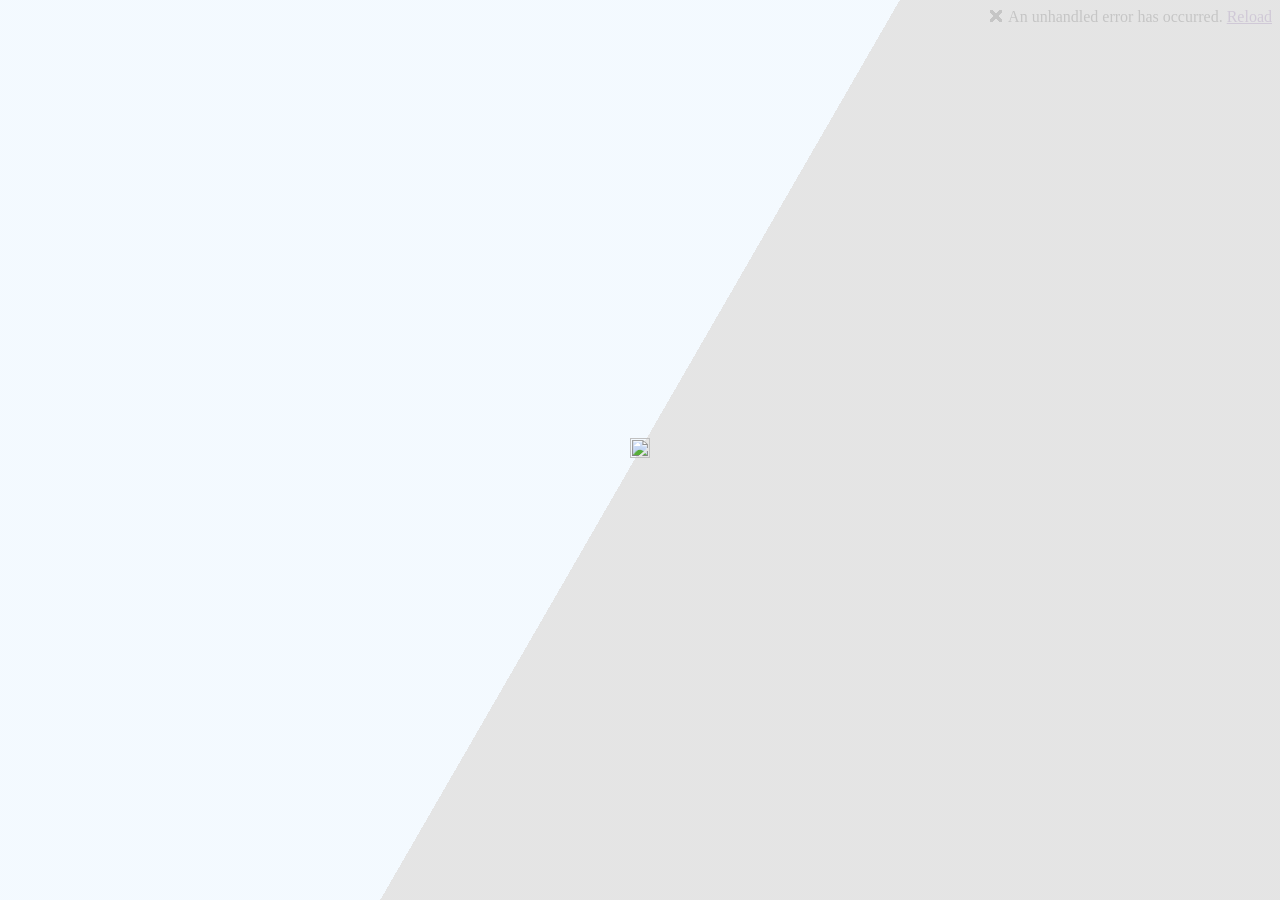
==== commit 1ef91cf6: "1405/07/09-0626" ====
--- a/NovinApp/Client/wwwroot/index.html
+++ b/NovinApp/Client/wwwroot/index.html
@@ -1,19 +1,16 @@
 <!DOCTYPE html>
-<html lang="en">
+<html lang="fa" dir="rtl">
 
 <head>
     <meta charset="utf-8" />
     <meta name="viewport" content="width=device-width, initial-scale=1.0, maximum-scale=1.0, user-scalable=no" />
     <title>سامانه مشاور نوین</title>
     <base href="/" />
-    <!-- <link href="css/bootstrap/bootstrap.min.css" rel="stylesheet" />-->
     <link href="css/app.css" rel="stylesheet" />
     <link rel="icon" type="image/png" href="favicon.png" />
     <link href="NovinApp.Client.styles.css" rel="stylesheet" />
     <link href="assets/MudBlazor.min.css" rel="stylesheet" />
-    <link href="assets/MudBlazorDocs.min.css" rel="stylesheet" />
     <link href="style.css" rel="stylesheet" />
-    <link rel="stylesheet" href="_content/Radzen.Blazor/css/material-base.css">
     <link href="loading.css" rel="stylesheet" />
 </head>
 
@@ -58,7 +55,6 @@
             <div class="mud-wasm" style="animation-duration:5s;"></div>
             <div class="mud-wasm-cont ">
                 <img src="img/logo.png" style="height:100%;width:100%" />
-                <!--<img src="img/wait.gif" />-->
             </div>
         </div>
     </div>
@@ -69,14 +65,10 @@
         <a class="dismiss">🗙</a>
     </div>
     <script src="_framework/blazor.webassembly.js"></script>
-    <audio id="notification" src="/media/notification.mp3" />
-    <script src="assets/docs.js"></script>
+    <audio id="notification" src="/media/notification.mp3"></audio>
     <script src="assets/MudBlazor.min.js"></script>
     <script src="CKEditor/ckeditor.js"></script>
     <script src="CKEditor/CKEditorInterop.js"></script>
-
-    <script src="_content/Radzen.Blazor/Radzen.Blazor.js"></script>
-
 </body>
 
 </html>
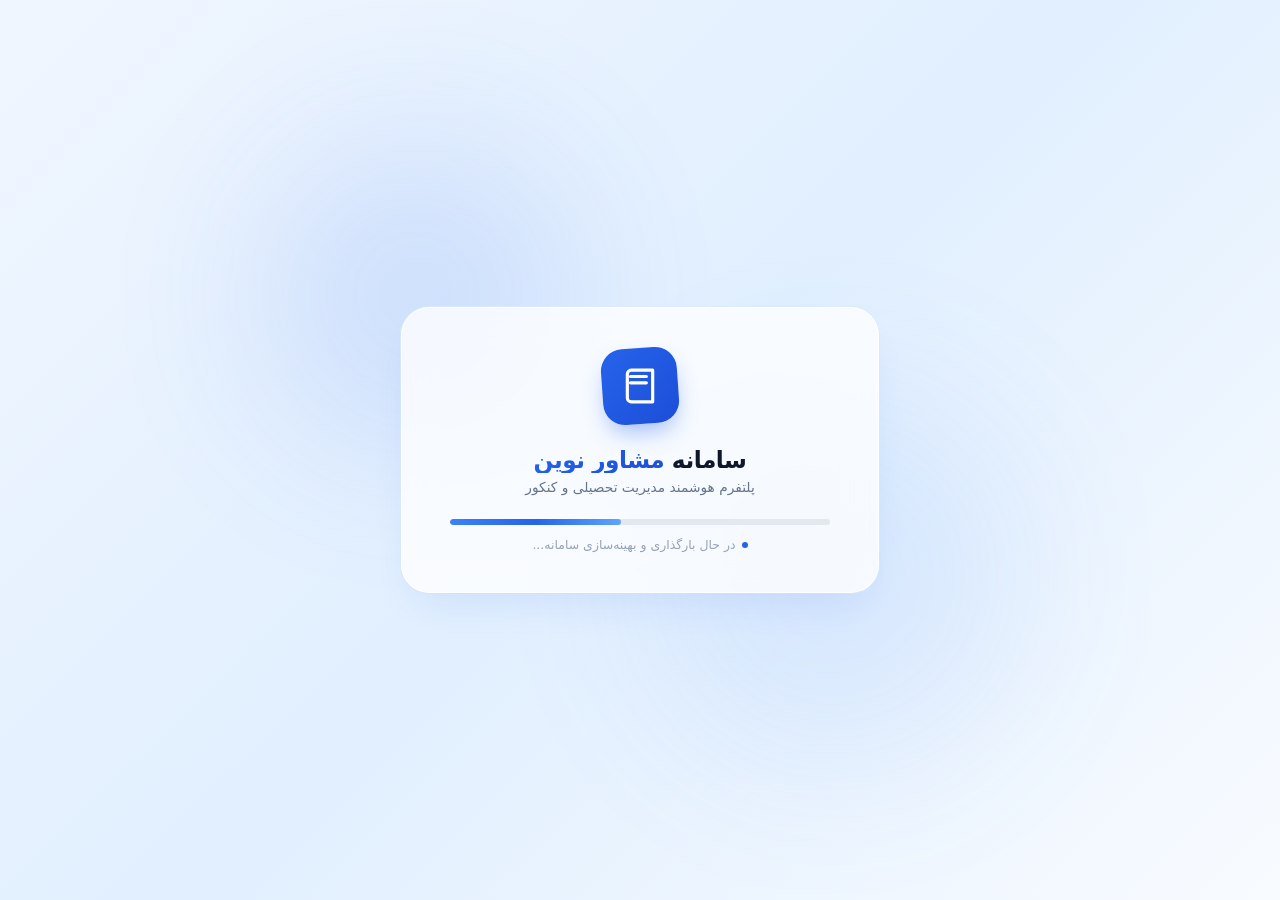
==== commit 6d8832db: "1405/07/10-0105" ====
--- a/NovinApp/Client/wwwroot/index.html
+++ b/NovinApp/Client/wwwroot/index.html
@@ -6,55 +6,220 @@
     <meta name="viewport" content="width=device-width, initial-scale=1.0, maximum-scale=1.0, user-scalable=no" />
     <title>سامانه مشاور نوین</title>
     <base href="/" />
+
+    <!-- پیش‌بارگذاری هوشمند منابع حیاتی برای به حداکثر رساندن سرعت لود اولیه -->
+    <link rel="preload" href="_framework/blazor.webassembly.js" as="script" />
+    <link rel="preload" href="assets/MudBlazor.min.css" as="style" />
+    <link rel="preload" href="style.css" as="style" />
+
     <link href="css/app.css" rel="stylesheet" />
     <link rel="icon" type="image/png" href="favicon.png" />
     <link href="NovinApp.Client.styles.css" rel="stylesheet" />
     <link href="assets/MudBlazor.min.css" rel="stylesheet" />
     <link href="style.css" rel="stylesheet" />
-    <link href="loading.css" rel="stylesheet" />
 </head>
 
 <body>
     <div id="app">
         <style>
-            @keyframes slide {
-                0% {
-                    transform: translateX(-25%);
-                }
-
-                100% {
-                    transform: translateX(25%);
-                }
-            }
-
-            .mud-wasm {
-                animation: slide 3s ease-in-out infinite alternate;
-                background-image: linear-gradient(-60deg,#e2e2e2 50%,#f3faff 50%);
-                bottom: 0;
-                left: -50%;
-                opacity: .5;
+            .app-splash-wrapper {
                 position: fixed;
-                right: -50%;
+                inset: 0;
+                display: flex;
+                flex-direction: column;
+                align-items: center;
+                justify-content: center;
+                background: linear-gradient(135deg, #f0f6ff 0%, #e1effe 50%, #f8fbff 100%);
+                font-family: 'Vazirmatn', 'Shabnam', system-ui, -apple-system, sans-serif;
+                z-index: 99999;
+                direction: rtl;
+                overflow: hidden;
+            }
+
+            .splash-ambient-circle {
+                position: absolute;
+                border-radius: 50%;
+                filter: blur(80px);
+                opacity: 0.5;
+                pointer-events: none;
+            }
+
+            .ambient-1 {
+                width: 320px;
+                height: 320px;
+                background: rgba(37, 99, 235, 0.25);
+                top: 15%;
+                left: 20%;
+                animation: floatAmb 8s ease-in-out infinite alternate;
+            }
+
+            .ambient-2 {
+                width: 380px;
+                height: 380px;
+                background: rgba(59, 130, 246, 0.2);
+                bottom: 15%;
+                right: 20%;
+                animation: floatAmb 10s ease-in-out infinite alternate-reverse;
+            }
+
+            @keyframes floatAmb {
+                0% { transform: translate(0, 0) scale(1); }
+                100% { transform: translate(30px, -30px) scale(1.1); }
+            }
+
+            .splash-card {
+                position: relative;
+                display: flex;
+                flex-direction: column;
+                align-items: center;
+                padding: 40px 48px;
+                background: rgba(255, 255, 255, 0.78);
+                backdrop-filter: blur(16px);
+                -webkit-backdrop-filter: blur(16px);
+                border-radius: 28px;
+                border: 1px solid rgba(255, 255, 255, 0.9);
+                box-shadow: 0 20px 40px -15px rgba(37, 99, 235, 0.12),
+                            0 0 0 1px rgba(219, 234, 254, 0.8);
+                text-align: center;
+                max-width: 90vw;
+                width: 380px;
+                animation: splashFadeIn 0.6s cubic-bezier(0.16, 1, 0.3, 1) forwards;
+            }
+
+            @keyframes splashFadeIn {
+                from { opacity: 0; transform: translateY(12px) scale(0.97); }
+                to { opacity: 1; transform: translateY(0) scale(1); }
+            }
+
+            .splash-icon-box {
+                position: relative;
+                width: 76px;
+                height: 76px;
+                margin-bottom: 22px;
+                display: flex;
+                align-items: center;
+                justify-content: center;
+            }
+
+            .splash-icon-bg {
+                position: absolute;
+                inset: 0;
+                border-radius: 22px;
+                background: linear-gradient(135deg, #2563eb, #1d4ed8);
+                box-shadow: 0 12px 24px -6px rgba(37, 99, 235, 0.45);
+                transform: rotate(-4deg);
+                animation: iconPulse 3s ease-in-out infinite alternate;
+            }
+
+            @keyframes iconPulse {
+                0% { transform: rotate(-4deg) scale(1); }
+                100% { transform: rotate(4deg) scale(1.04); }
+            }
+
+            .splash-icon-svg {
+                position: relative;
+                z-index: 2;
+                color: #ffffff;
+                width: 38px;
+                height: 38px;
+            }
+
+            .splash-title {
+                font-size: 1.45rem;
+                font-weight: 800;
+                color: #0f172a;
+                margin: 0 0 6px 0;
+                letter-spacing: -0.02em;
+            }
+
+            .splash-title span {
+                background: linear-gradient(135deg, #2563eb, #1d4ed8);
+                -webkit-background-clip: text;
+                -webkit-text-fill-color: transparent;
+            }
+
+            .splash-subtitle {
+                font-size: 0.86rem;
+                color: #64748b;
+                margin: 0 0 24px 0;
+                font-weight: 500;
+            }
+
+            /* Progress Bar */
+            .splash-progress-track {
+                width: 100%;
+                height: 6px;
+                background: #e2e8f0;
+                border-radius: 999px;
+                overflow: hidden;
+                position: relative;
+                margin-bottom: 12px;
+            }
+
+            .splash-progress-fill {
+                position: absolute;
                 top: 0;
-                z-index: -1
-            }
-
-            .mud-wasm-cont {
-                left: 50%;
-                padding: 10vmin;
-                position: fixed;
-                text-align: center;
-                top: 50%;
-                transform: translate(-50%,-50%)
+                left: 0;
+                height: 100%;
+                width: 45%;
+                background: linear-gradient(90deg, #3b82f6, #2563eb, #60a5fa);
+                border-radius: 999px;
+                animation: progressMove 1.6s ease-in-out infinite;
+            }
+
+            @keyframes progressMove {
+                0% { left: -45%; width: 30%; }
+                50% { left: 30%; width: 55%; }
+                100% { left: 100%; width: 30%; }
+            }
+
+            .splash-status-text {
+                font-size: 0.78rem;
+                color: #94a3b8;
+                display: flex;
+                align-items: center;
+                gap: 6px;
+            }
+
+            .splash-pulse-dot {
+                width: 6px;
+                height: 6px;
+                border-radius: 50%;
+                background: #2563eb;
+                animation: dotBlink 1.2s infinite ease-in-out;
+            }
+
+            @keyframes dotBlink {
+                0%, 100% { opacity: 0.3; transform: scale(0.8); }
+                50% { opacity: 1; transform: scale(1.2); }
             }
         </style>
 
-        <div style="height:100%;width:100%;margin:0;position:fixed;">
-            <div class="mud-wasm"></div>
-            <div class="mud-wasm" style="animation-direction:alternate-reverse;animation-duration:4s;"></div>
-            <div class="mud-wasm" style="animation-duration:5s;"></div>
-            <div class="mud-wasm-cont ">
-                <img src="img/logo.png" style="height:100%;width:100%" />
+        <div class="app-splash-wrapper">
+            <div class="splash-ambient-circle ambient-1"></div>
+            <div class="splash-ambient-circle ambient-2"></div>
+
+            <div class="splash-card">
+                <div class="splash-icon-box">
+                    <div class="splash-icon-bg"></div>
+                    <svg class="splash-icon-svg" viewBox="0 0 24 24" fill="none" stroke="currentColor" stroke-width="2" stroke-linecap="round" stroke-linejoin="round">
+                        <path d="M4 19.5v-15A2.5 2.5 0 0 1 6.5 2H20v20H6.5a2.5 2.5 0 0 1-2.5-2.5Z"></path>
+                        <path d="M6 6h10"></path>
+                        <path d="M6 10h10"></path>
+                    </svg>
+                </div>
+
+                <h1 class="splash-title">سامانه <span>مشاور نوین</span></h1>
+                <p class="splash-subtitle">پلتفرم هوشمند مدیریت تحصیلی و کنکور</p>
+
+                <div class="splash-progress-track">
+                    <div class="splash-progress-fill"></div>
+                </div>
+
+                <div class="splash-status-text">
+                    <span class="splash-pulse-dot"></span>
+                    <span>در حال بارگذاری و بهینه‌سازی سامانه...</span>
+                </div>
             </div>
         </div>
     </div>
@@ -69,6 +234,76 @@
     <script src="assets/MudBlazor.min.js"></script>
     <script src="CKEditor/ckeditor.js"></script>
     <script src="CKEditor/CKEditorInterop.js"></script>
+    <script>
+        window.initBackgroundCanvas = function () {
+            const canvas = document.getElementById('bg-network-canvas');
+            if (!canvas) return;
+            const ctx = canvas.getContext('2d');
+
+            let width = canvas.width = window.innerWidth;
+            let height = canvas.height = window.innerHeight;
+
+            window.addEventListener('resize', () => {
+                width = canvas.width = window.innerWidth;
+                height = canvas.height = window.innerHeight;
+            });
+
+            const numPoints = Math.floor((width * height) / 22000);
+            const points = [];
+
+            for (let i = 0; i < numPoints; i++) {
+                points.push({
+                    x: Math.random() * width,
+                    y: Math.random() * height,
+                    vx: (Math.random() - 0.5) * 0.45,
+                    vy: (Math.random() - 0.5) * 0.45,
+                    radius: Math.random() * 1.5 + 1
+                });
+            }
+
+            function draw() {
+                ctx.clearRect(0, 0, width, height);
+
+                // ترسیم و حرکت نقاط
+                for (let i = 0; i < points.length; i++) {
+                    const p = points[i];
+                    p.x += p.vx;
+                    p.y += p.vy;
+
+                    if (p.x < 0) p.x = width;
+                    if (p.x > width) p.x = 0;
+                    if (p.y < 0) p.y = height;
+                    if (p.y > height) p.y = 0;
+
+                    ctx.beginPath();
+                    ctx.arc(p.x, p.y, p.radius, 0, Math.PI * 2);
+                    ctx.fillStyle = 'rgba(37, 99, 235, 0.45)';
+                    ctx.fill();
+
+                    // اتصال نقاط نزدیک به هم
+                    for (let j = i + 1; j < points.length; j++) {
+                        const p2 = points[j];
+                        const dx = p.x - p2.x;
+                        const dy = p.y - p2.y;
+                        const dist = Math.sqrt(dx * dx + dy * dy);
+
+                        if (dist < 130) {
+                            ctx.beginPath();
+                            ctx.moveTo(p.x, p.y);
+                            ctx.lineTo(p2.x, p2.y);
+                            ctx.strokeStyle = `rgba(37, 99, 235, ${0.20 * (1 - dist / 130)})`;
+                            ctx.lineWidth = 0.9;
+                            ctx.stroke();
+                        }
+                    }
+                }
+
+                requestAnimationFrame(draw);
+            }
+
+            draw();
+        };
+    </script>
 </body>
 
 </html>
--- a/NovinApp/Client/wwwroot/style.css
+++ b/NovinApp/Client/wwwroot/style.css
@@ -1,723 +1,783 @@
-.gradient_one {
-  background-image: linear-gradient(to left, rgba(186, 1, 181, 0.85) 0%, rgba(103, 25, 255, 0.85) 100%); }
-.fade-in {
-    animation: fadeIn 0.5s ease-in-out;
-}
-
-@keyframes fadeIn {
-    from {
-        opacity: 0;
-        transform: translateY(5px);
-    }
-
-    to {
-        opacity: 1;
-        transform: translateY(0);
-    }
-}
-.sidebar-root {
-    width: 260px;
-    height: 100%;
-    padding: 12px;
-    background: var(--mud-palette-background);
-}
-
-.profile-card {
-    text-align: center;
-    padding: 16px;
-    border-radius: 16px;
-    margin-bottom: 20px;
-    background: linear-gradient(135deg, var(--mud-palette-primary), var(--mud-palette-secondary));
-    color: white;
-}
-
-    .profile-card .mud-avatar {
-        margin: auto;
-        border: 3px solid white;
-    }
-
-.nav-menu .mud-nav-link {
-    border-radius: 12px;
-    margin-bottom: 6px;
-    transition: all 0.25s ease;
-}
-
-    .nav-menu .mud-nav-link:hover {
-        background-color: rgba(0,0,0,0.06);
-        transform: translateX(-3px);
-    }
-
-@font-face {
-    font-family: IRANSansfanum;
-    font-style: normal;
-    font-weight: 900;
-    src: url('fonts/iransansfanum/eot/IRANSansWeb(FaNum)_Black.eot');
-    src: url('fonts/iransansfanum/eot/IRANSansWeb(FaNum)_Black.eot?#iefix') format('embedded-opentype'),  /* IE6-8 */
-    url('fonts/iransansfanum/woff2/IRANSansWeb(FaNum)_Black.woff2') format('woff2'),  /* FF39+,Chrome36+, Opera24+*/
-    url('fonts/iransansfanum/woff/IRANSansWeb(FaNum)_Black.woff') format('woff'),  /* FF3.6+, IE9, Chrome6+, Saf5.1+*/
-    url('fonts/iransansfanum/ttf/IRANSansWeb(FaNum)_Black.ttf') format('truetype');
-}
-@font-face {
-    font-family: IRANSansfanum;
-    font-style: normal;
-    font-weight: bold;
-    src: url('fonts/iransansfanum/eot/IRANSansWeb(FaNum)_Bold.eot');
-    src: url('fonts/iransansfanum/eot/IRANSansWeb(FaNum)_Bold.eot?#iefix') format('embedded-opentype'),  /* IE6-8 */
-    url('fonts/iransansfanum/woff2/IRANSansWeb(FaNum)_Bold.woff2') format('woff2'),  /* FF39+,Chrome36+, Opera24+*/
-    url('fonts/iransansfanum/woff/IRANSansWeb(FaNum)_Bold.woff') format('woff'),  /* FF3.6+, IE9, Chrome6+, Saf5.1+*/
-    url('fonts/iransansfanum/ttf/IRANSansWeb(FaNum)_Bold.ttf') format('truetype');
-}
-@font-face {
-    font-family: IRANSansfanum;
-    font-style: normal;
-    font-weight: 500;
-    src: url('fonts/iransansfanum/eot/IRANSansWeb(FaNum)_Medium.eot');
-    src: url('fonts/iransansfanum/eot/IRANSansWeb(FaNum)_Medium.eot?#iefix') format('embedded-opentype'),  /* IE6-8 */
-    url('fonts/iransansfanum/woff2/IRANSansWeb(FaNum)_Medium.woff2') format('woff2'),  /* FF39+,Chrome36+, Opera24+*/
-    url('fonts/iransansfanum/woff/IRANSansWeb(FaNum)_Medium.woff') format('woff'),  /* FF3.6+, IE9, Chrome6+, Saf5.1+*/
-    url('fonts/iransansfanum/ttf/IRANSansWeb(FaNum)_Medium.ttf') format('truetype');
-}
-@font-face {
-    font-family: IRANSansfanum;
-    font-style: normal;
-    font-weight: 300;
-    src: url('fonts/iransansfanum/eot/IRANSansWeb(FaNum)_Light.eot');
-    src: url('fonts/iransansfanum/eot/IRANSansWeb(FaNum)_Light.eot?#iefix') format('embedded-opentype'),  /* IE6-8 */
-    url('fonts/iransansfanum/woff2/IRANSansWeb(FaNum)_Light.woff2') format('woff2'),  /* FF39+,Chrome36+, Opera24+*/
-    url('fonts/iransansfanum/woff/IRANSansWeb(FaNum)_Light.woff') format('woff'),  /* FF3.6+, IE9, Chrome6+, Saf5.1+*/
-    url('fonts/iransansfanum/ttf/IRANSansWeb(FaNum)_Light.ttf') format('truetype');
-}
-@font-face {
-    font-family: IRANSansfanum;
-    font-style: normal;
-    font-weight: 200;
-    src: url('fonts/iransansfanum/eot/IRANSansWeb(FaNum)_UltraLight.eot');
-    src: url('fonts/iransansfanum/eot/IRANSansWeb(FaNum)_UltraLight.eot?#iefix') format('embedded-opentype'),  /* IE6-8 */
-    url('fonts/iransansfanum/woff2/IRANSansWeb(FaNum)_UltraLight.woff2') format('woff2'),  /* FF39+,Chrome36+, Opera24+*/
-    url('fonts/iransansfanum/woff/IRANSansWeb(FaNum)_UltraLight.woff') format('woff'),  /* FF3.6+, IE9, Chrome6+, Saf5.1+*/
-    url('fonts/iransansfanum/ttf/IRANSansWeb(FaNum)_UltraLight.ttf') format('truetype');
-}
-@font-face {
-    font-family: IRANSansfanum;
-    font-style: normal;
-    font-weight: normal;
-    src: url('fonts/iransansfanum/eot/IRANSansWeb(FaNum).eot');
-    src: url('fonts/iransansfanum/eot/IRANSansWeb(FaNum).eot?#iefix') format('embedded-opentype'),  /* IE6-8 */
-    url('fonts/iransansfanum/woff2/IRANSansWeb(FaNum).woff2') format('woff2'),  /* FF39+,Chrome36+, Opera24+*/
-    url('fonts/iransansfanum/woff/IRANSansWeb(FaNum).woff') format('woff'),  /* FF3.6+, IE9, Chrome6+, Saf5.1+*/
-    url('fonts/iransansfanum/ttf/IRANSansWeb(FaNum).ttf') format('truetype');
-}
-@font-face {
-    font-family: IRANSans;
-    font-style: normal;
-    font-weight: 900;
-    src: url('fonts/iransans/eot/IRANSansWeb_Black.eot');
-    src: url('fonts/iransans/eot/IRANSansWeb_Black.eot?#iefix') format('embedded-opentype'),  /* IE6-8 */
-    url('fonts/iransans/woff2/IRANSansWeb_Black.woff2') format('woff2'),  /* FF39+,Chrome36+, Opera24+*/
-	
-	url('fonts/iransans/woff/IRANSansWeb_Black.woff') format('woff'),  /* FF3.6+, IE9, Chrome6+, Saf5.1+*/
-    url('fonts/iransans/ttf/IRANSansWeb_Black.ttf') format('truetype');
-}
-@font-face {
-    font-family: IRANSans;
-    font-style: normal;
-    font-weight: bold;
-    src: url('fonts/iransans/eot/IRANSansWeb_Bold.eot');
-    src: url('fonts/iransans/eot/IRANSansWeb_Bold.eot?#iefix') format('embedded-opentype'),  /* IE6-8 */
-    url('fonts/iransans/woff2/IRANSansWeb_Bold.woff2') format('woff2'),  /* FF39+,Chrome36+, Opera24+*/
-    url('fonts/iransans/woff/IRANSansWeb_Bold.woff') format('woff'),  /* FF3.6+, IE9, Chrome6+, Saf5.1+*/
-    url('fonts/iransans/ttf/IRANSansWeb_Bold.ttf') format('truetype');
-}
-@font-face {
-    font-family: IRANSans;
-    font-style: normal;
-    font-weight: 500;
-    src: url('fonts/iransans/eot/IRANSansWeb_Medium.eot');
-    src: url('fonts/iransans/eot/IRANSansWeb_Medium.eot?#iefix') format('embedded-opentype'),  /* IE6-8 */
-    url('fonts/iransans/woff2/IRANSansWeb_Medium.woff2') format('woff2'),  /* FF39+,Chrome36+, Opera24+*/
-    url('fonts/iransans/woff/IRANSansWeb_Medium.woff') format('woff'),  /* FF3.6+, IE9, Chrome6+, Saf5.1+*/
-    url('fonts/iransans/ttf/IRANSansWeb_Medium.ttf') format('truetype');
-}
-@font-face {
-    font-family: IRANSans;
-    font-style: normal;
-    font-weight: 300;
-    src: url('fonts/iransans/eot/IRANSansWeb_Light.eot');
-    src: url('fonts/iransans/eot/IRANSansWeb_Light.eot?#iefix') format('embedded-opentype'),  /* IE6-8 */
-    url('fonts/iransans/woff2/IRANSansWeb_Light.woff2') format('woff2'),  /* FF39+,Chrome36+, Opera24+*/
-    url('fonts/iransans/woff/IRANSansWeb_Light.woff') format('woff'),  /* FF3.6+, IE9, Chrome6+, Saf5.1+*/
-    url('fonts/iransans/ttf/IRANSansWeb_Light.ttf') format('truetype');
-}
-@font-face {
-    font-family: IRANSans;
-    font-style: normal;
-    font-weight: 200;
-    src: url('fonts/iransans/eot/IRANSansWeb_UltraLight.eot');
-    src: url('fonts/iransans/eot/IRANSansWeb_UltraLight.eot?#iefix') format('embedded-opentype'),  /* IE6-8 */
-    url('fonts/iransans/woff2/IRANSansWeb_UltraLight.woff2') format('woff2'),  /* FF39+,Chrome36+, Opera24+*/
-    url('fonts/iransans/woff/IRANSansWeb_UltraLight.woff') format('woff'),  /* FF3.6+, IE9, Chrome6+, Saf5.1+*/
-    url('fonts/iransans/ttf/IRANSansWeb_UltraLight.ttf') format('truetype');
-}
-@font-face {
-    font-family: IRANSans;
-    font-style: normal;
-    font-weight: normal;
-    src: url('fonts/iransans/eot/IRANSansWeb.eot');
-    src: url('fonts/iransans/eot/IRANSansWeb.eot?#iefix') format('embedded-opentype'),  /* IE6-8 */
-    url('fonts/iransans/woff2/IRANSansWeb.woff2') format('woff2'),  /* FF39+,Chrome36+, Opera24+*/
-    url('fonts/iransans/woff/IRANSansWeb.woff') format('woff'),  /* FF3.6+, IE9, Chrome6+, Saf5.1+*/
-    url('fonts/iransans/ttf/IRANSansWeb.ttf') format('truetype');
-}
-
-@font-face {
-    font-family: iranyekan;
-    font-style: normal;
-    font-weight: bold;
-    src: url('fonts/iranyekan/eot/iranyekanwebbold.eot');
-    src: url('fonts/iranyekan/eot/iranyekanwebbold.eot?#iefix') format('embedded-opentype'),  /* IE6-8 */
-    url('fonts/iranyekan/woff/iranyekanwebbold.woff') format('woff'),  /* FF3.6+, IE9, Chrome6+, Saf5.1+*/
-    url('fonts/iranyekan/ttf/iranyekanwebbold.ttf') format('truetype');
-}
-
-@font-face {
-    font-family: iranyekan;
-    font-style: normal;
-    font-weight: 100;
-    src: url('fonts/iranyekan/eot/iranyekanwebthin.eot');
-    src: url('fonts/iranyekan/eot/iranyekanwebthin.eot?#iefix') format('embedded-opentype'),  /* IE6-8 */
-    url('fonts/iranyekan/woff/iranyekanwebthin.woff') format('woff'),  /* FF3.6+, IE9, Chrome6+, Saf5.1+*/
-    url('fonts/iranyekan/ttf/iranyekanwebthin.ttf') format('truetype');
-}
-@font-face {
-    font-family: iranyekan;
-    font-style: normal;
-    font-weight: 300;
-    src: url('fonts/iranyekan/eot/iranyekanweblight.eot');
-    src: url('fonts/iranyekan/eot/iranyekanweblight.eot?#iefix') format('embedded-opentype'),  /* IE6-8 */
-    url('fonts/iranyekan/woff/iranyekanweblight.woff') format('woff'),  /* FF3.6+, IE9, Chrome6+, Saf5.1+*/
-    url('fonts/iranyekan/ttf/iranyekanweblight.ttf') format('truetype');
-}
-
-@font-face {
-    font-family: iranyekan;
-    font-style: normal;
-    font-weight: normal;
-    src: url('fonts/iranyekan/eot/iranyekanwebregular.eot');
-    src: url('fonts/iranyekan/eot/iranyekanwebregular.eot?#iefix') format('embedded-opentype'),  /* IE6-8 */
-    url('fonts/iranyekan/woff/iranyekanwebregular.woff') format('woff'),  /* FF3.6+, IE9, Chrome6+, Saf5.1+*/
-    url('fonts/iranyekan/ttf/iranyekanwebregular.ttf') format('truetype');
-}
-
-@font-face {
-    font-family: iranyekan;
-    font-style: normal;
-    font-weight: 500;
-    src: url('fonts/iranyekan/eot/iranyekanwebmedium.eot');
-    src: url('fonts/iranyekan/eot/iranyekanwebmedium.eot?#iefix') format('embedded-opentype'),  /* IE6-8 */
-    url('fonts/iranyekan/woff/iranyekanwebmedium.woff') format('woff'),  /* FF3.6+, IE9, Chrome6+, Saf5.1+*/
-    url('fonts/iranyekan/ttf/iranyekanwebmedium.ttf') format('truetype');
-}
-
-@font-face {
-    font-family: iranyekan;
-    font-style: normal;
-    font-weight: 800;
-    src: url('fonts/iranyekan/eot/iranyekanwebextrabold.eot');
-    src: url('fonts/iranyekan/eot/iranyekanwebextrabold.eot?#iefix') format('embedded-opentype'),  /* IE6-8 */
-    url('fonts/iranyekan/woff/iranyekanwebextrabold.woff') format('woff'),  /* FF3.6+, IE9, Chrome6+, Saf5.1+*/
-    url('fonts/iranyekan/ttf/iranyekanwebextrabold.ttf') format('truetype');
-}
-
-@font-face {
-    font-family: iranyekan;
-    font-style: normal;
-    font-weight: 900;
-    src: url('fonts/iranyekan/eot/iranyekanwebblack.eot');
-    src: url('fonts/iranyekan/eot/iranyekanwebblack.eot?#iefix') format('embedded-opentype'),  /* IE6-8 */
-    url('fonts/iranyekan/woff/iranyekanwebblack.woff') format('woff'),  /* FF3.6+, IE9, Chrome6+, Saf5.1+*/
-    url('fonts/iranyekan/ttf/iranyekanwebblack.ttf') format('truetype');
-}
-
-@font-face {
-    font-family: iranyekan;
-    font-style: normal;
-    font-weight: 950;
-    src: url('fonts/iranyekan/eot/iranyekanwebextrablack.eot');
-    src: url('fonts/iranyekan/eot/iranyekanwebextrablack.eot?#iefix') format('embedded-opentype'),  /* IE6-8 */
-    url('fonts/iranyekan/woff/iranyekanwebextrablack.woff') format('woff'),  /* FF3.6+, IE9, Chrome6+, Saf5.1+*/
-    url('fonts/iranyekan/ttf/iranyekanwebextrablack.ttf') format('truetype');
-}
-
-@font-face {
-    font-family: yekan;
-    font-style: normal;
-    font-weight: bold;
-    src: url('fonts/iranyekanfanum/eot/iranyekanwebboldfanum.eot');
-    src: url('fonts/iranyekanfanum/eot/iranyekanwebboldfanum.eot?#iefix') format('embedded-opentype'),  /* IE6-8 */
-    url('fonts/iranyekanfanum/woff/iranyekanwebboldfanum.woff') format('woff'),  /* FF3.6+, IE9, Chrome6+, Saf5.1+*/
-    url('fonts/iranyekanfanum/ttf/iranyekanwebboldfanum.ttf') format('truetype');
-}
-
-@font-face {
-    font-family: yekan;
-    font-style: normal;
-    font-weight: 100;
-    src: url('fonts/iranyekanfanum/eot/iranyekanwebthinfanum.eot');
-    src: url('fonts/iranyekanfanum/eot/iranyekanwebthinfanum.eot?#iefix') format('embedded-opentype'),  /* IE6-8 */
-    url('fonts/iranyekanfanum/woff/iranyekanwebthinfanum.woff') format('woff'),  /* FF3.6+, IE9, Chrome6+, Saf5.1+*/
-    url('fonts/iranyekanfanum/ttf/iranyekanwebthinfanum.ttf') format('truetype');
-}
-
-@font-face {
-    font-family: yekan;
-    font-style: normal;
-    font-weight: 300;
-    src: url('fonts/iranyekanfanum/eot/iranyekanweblightfanum.eot');
-    src: url('fonts/iranyekanfanum/eot/iranyekanweblightfanum.eot?#iefix') format('embedded-opentype'),  /* IE6-8 */
-    url('fonts/iranyekanfanum/woff/iranyekanweblightfanum.woff') format('woff'),  /* FF3.6+, IE9, Chrome6+, Saf5.1+*/
-    url('fonts/iranyekanfanum/ttf/iranyekanweblightfanum.ttf') format('truetype');
-}
-
-@font-face {
-    font-family: yekan;
-    font-style: normal;
-    font-weight: normal;
-    src: url('fonts/iranyekanfanum/eot/iranyekanwebregularfanum.eot');
-    src: url('fonts/iranyekanfanum/eot/iranyekanwebregularfanum.eot?#iefix') format('embedded-opentype'),  /* IE6-8 */
-    url('fonts/iranyekanfanum/woff/iranyekanwebregularfanum.woff') format('woff'),  /* FF3.6+, IE9, Chrome6+, Saf5.1+*/
-    url('fonts/iranyekanfanum/ttf/iranyekanwebregularfanum.ttf') format('truetype');
-}
-
-@font-face {
-    font-family: yekan;
-    font-style: normal;
-    font-weight: 500;
-    src: url('fonts/iranyekanfanum/eot/iranyekanwebmediumfanum.eot');
-    src: url('fonts/iranyekanfanum/eot/iranyekanwebmediumfanum.eot?#iefix') format('embedded-opentype'),  /* IE6-8 */
-    url('fonts/iranyekanfanum/woff/iranyekanwebmediumfanum.woff') format('woff'),  /* FF3.6+, IE9, Chrome6+, Saf5.1+*/
-    url('fonts/iranyekanfanum/ttf/iranyekanwebmediumfanum.ttf') format('truetype');
-}
-
-@font-face {
-    font-family: yekan;
-    font-style: normal;
-    font-weight: 800;
-    src: url('fonts/iranyekanfanum/eot/iranyekanwebextraboldfanum.eot');
-    src: url('fonts/iranyekanfanum/eot/iranyekanwebextraboldfanum.eot?#iefix') format('embedded-opentype'),  /* IE6-8 */
-    url('fonts/iranyekanfanum/woff/iranyekanwebextraboldfanum.woff') format('woff'),  /* FF3.6+, IE9, Chrome6+, Saf5.1+*/
-    url('fonts/iranyekanfanum/ttf/iranyekanwebextraboldfanum.ttf') format('truetype');
-}
-
-@font-face {
-    font-family: yekan;
-    font-style: normal;
-    font-weight: 900;
-    src: url('fonts/iranyekanfanum/eot/iranyekanwebblackfanum.eot');
-    src: url('fonts/iranyekanfanum/eot/iranyekanwebblackfanum.eot?#iefix') format('embedded-opentype'),  /* IE6-8 */
-    url('fonts/iranyekanfanum/woff/iranyekanwebblackfanum.woff') format('woff'),  /* FF3.6+, IE9, Chrome6+, Saf5.1+*/
-    url('fonts/iranyekanfanum/ttf/iranyekanwebblackfanum.ttf') format('truetype');
-}
-
-@font-face {
-    font-family: yekan;
-    font-style: normal;
-    font-weight: 950;
-    src: url('fonts/iranyekanfanum/eot/iranyekanwebextrablackfanum.eot');
-    src: url('fonts/iranyekanfanum/eot/iranyekanwebextrablackfanum.eot?#iefix') format('embedded-opentype'),  /* IE6-8 */
-    url('fonts/iranyekanfanum/woff/iranyekanwebextrablackfanum.woff') format('woff'),  /* FF3.6+, IE9, Chrome6+, Saf5.1+*/
-    url('fonts/iranyekanfanum/ttf/iranyekanwebextrablackfanum.ttf') format('truetype');
-}
-@font-face {
-    font-family: dana;
-    font-style: normal;
-    font-weight: 10;
-    src: url('fonts/dana/eot/dana-thin.eot');
-    src: url('fonts/dana/eot/dana-thin.eot?#iefix') format('embedded-opentype'),  /* IE6-8 */
-    url('fonts/dana/woff2/dana-thin.woff2') format('woff2'),  /* FF39+,Chrome36+, Opera24+*/
-    url('fonts/dana/woff/dana-thin.woff') format('woff');  /* FF3.6+, IE9, Chrome6+, Saf5.1+*/
-}
-@font-face {
-    font-family: dana;
-    font-style: normal;
-    font-weight: 200;
-    src: url('fonts/dana/eot/dana-extralight.eot');
-    src: url('fonts/dana/eot/dana-extralight.eot?#iefix') format('embedded-opentype'),  /* IE6-8 */
-    url('fonts/dana/woff2/dana-extralight.woff2') format('woff2'),  /* FF39+,Chrome36+, Opera24+*/
-    url('fonts/dana/woff/dana-extralight.woff') format('woff');  /* FF3.6+, IE9, Chrome6+, Saf5.1+*/
-}
-@font-face {
-    font-family: dana;
-    font-style: normal;
-    font-weight: 300;
-    src: url('fonts/dana/eot/dana-light.eot');
-    src: url('fonts/dana/eot/dana-light.eot?#iefix') format('embedded-opentype'),  /* IE6-8 */
-    url('fonts/dana/woff2/dana-light.woff2') format('woff2'),  /* FF39+,Chrome36+, Opera24+*/
-    url('fonts/dana/woff/dana-light.woff') format('woff');  /* FF3.6+, IE9, Chrome6+, Saf5.1+*/
-}
-@font-face {
-    font-family: dana;
-    font-style: normal;
-    font-weight: 500;
-    src: url('fonts/dana/eot/dana-medium.eot');
-    src: url('fonts/dana/eot/dana-medium.eot?#iefix') format('embedded-opentype'),  /* IE6-8 */
-    url('fonts/dana/woff2/dana-medium.woff2') format('woff2'),  /* FF39+,Chrome36+, Opera24+*/
-	
-	url('fonts/dana/woff/dana-medium.woff') format('woff');  /* FF3.6+, IE9, Chrome6+, Saf5.1+*/
-}
-@font-face {
-    font-family: dana;
-    font-style: normal;
-    font-weight: 600;
-    src: url('fonts/dana/eot/dana-demibold.eot');
-    src: url('fonts/dana/eot/dana-demibold.eot?#iefix') format('embedded-opentype'),  /* IE6-8 */
-    url('fonts/dana/woff2/dana-demibold.woff2') format('woff2'),  /* FF39+,Chrome36+, Opera24+*/
-    url('fonts/dana/woff/dana-demibold.woff') format('woff');  /* FF3.6+, IE9, Chrome6+, Saf5.1+*/
-}
-@font-face {
-    font-family: dana;
-    font-style: normal;
-    font-weight: 750;
-    src: url('fonts/dana/eot/dana-ultrabold.eot');
-    src: url('fonts/dana/eot/dana-ultrabold.eot?#iefix') format('embedded-opentype'),  /* IE6-8 */
-    url('fonts/dana/woff2/dana-ultrabold.woff2') format('woff2'),  /* FF39+,Chrome36+, Opera24+*/
-    url('fonts/dana/woff/dana-ultrabold.woff') format('woff');  /* FF3.6+, IE9, Chrome6+, Saf5.1+*/
-}
-@font-face {
-    font-family: dana;
-    font-style: normal;
-    font-weight: 800;
-    src: url('fonts/dana/eot/dana-extrabold.eot');
-    src: url('fonts/dana/eot/dana-extrabold.eot?#iefix') format('embedded-opentype'),  /* IE6-8 */
-    url('fonts/dana/woff2/dana-extrabold.woff2') format('woff2'),  /* FF39+,Chrome36+, Opera24+*/
-    url('fonts/dana/woff/dana-extrabold.woff') format('woff');  /* FF3.6+, IE9, Chrome6+, Saf5.1+*/
-}
-@font-face {
-    font-family: dana;
-    font-style: normal;
-    font-weight: 900;
-    src: url('fonts/dana/eot/dana-black.eot');
-    src: url('fonts/dana/eot/dana-black.eot?#iefix') format('embedded-opentype'),  /* IE6-8 */
-    url('fonts/dana/woff2/dana-black.woff2') format('woff2'),  /* FF39+,Chrome36+, Opera24+*/
-    url('fonts/dana/woff/dana-black.woff') format('woff');  /* FF3.6+, IE9, Chrome6+, Saf5.1+*/
-}
-@font-face {
-    font-family: dana;
-    font-style: normal;
-    font-weight: bold;
-    src: url('fonts/dana/eot/dana-bold.eot');
-    src: url('fonts/dana/eot/dana-bold.eot?#iefix') format('embedded-opentype'),  /* IE6-8 */
-    url('fonts/dana/woff2/dana-bold.woff2') format('woff2'),  /* FF39+,Chrome36+, Opera24+*/
-    url('fonts/dana/woff/dana-bold.woff') format('woff');  /* FF3.6+, IE9, Chrome6+, Saf5.1+*/
-}
-@font-face {
-    font-family: dana;
-    font-style: normal;
-    font-weight: normal;
-    src: url('fonts/dana/eot/dana-regular.eot');
-    src: url('fonts/dana/eot/dana-regular.eot?#iefix') format('embedded-opentype'),  /* IE6-8 */
-    url('fonts/dana/woff2/dana-regular.woff2') format('woff2'),  /* FF39+,Chrome36+, Opera24+*/
-    url('fonts/dana/woff/dana-regular.woff') format('woff');  /* FF3.6+, IE9, Chrome6+, Saf5.1+*/
-}
-@font-face {
-    font-family: dana;
-    font-style: italic;
-    font-weight: 10;
-    src: url('fonts/dana/eot/dana-thinitalic.eot');
-    src: url('fonts/dana/eot/dana-thinitalic.eot?#iefix') format('embedded-opentype'),  /* IE6-8 */
-    url('fonts/dana/woff2/dana-thinitalic.woff2') format('woff2'),  /* FF39+,Chrome36+, Opera24+*/
-    url('fonts/dana/woff/dana-thinitalic.woff') format('woff');  /* FF3.6+, IE9, Chrome6+, Saf5.1+*/
-}
-@font-face {
-    font-family: dana;
-    font-style: italic;
-    font-weight: 200;
-    src: url('fonts/dana/eot/dana-extralightitalic.eot');
-    src: url('fonts/dana/eot/dana-extralightitalic.eot?#iefix') format('embedded-opentype'),  /* IE6-8 */
-    url('fonts/dana/woff2/dana-extralightitalic.woff2') format('woff2'),  /* FF39+,Chrome36+, Opera24+*/
-    url('fonts/dana/woff/dana-extralightitalic.woff') format('woff');  /* FF3.6+, IE9, Chrome6+, Saf5.1+*/
-}
-@font-face {
-    font-family: dana;
-    font-style: italic;
-    font-weight: 300;
-    src: url('fonts/dana/eot/dana-lightitalic.eot');
-    src: url('fonts/dana/eot/dana-lightitalic.eot?#iefix') format('embedded-opentype'),  /* IE6-8 */
-    url('fonts/dana/woff2/dana-lightitalic.woff2') format('woff2'),  /* FF39+,Chrome36+, Opera24+*/
-    url('fonts/dana/woff/dana-lightitalic.woff') format('woff');  /* FF3.6+, IE9, Chrome6+, Saf5.1+*/
-}
-@font-face {
-    font-family: dana;
-    font-style: italic;
-    font-weight: 500;
-	
-	src: url('fonts/dana/eot/dana-mediumitalic.eot');
-    src: url('fonts/dana/eot/dana-mediumitalic.eot?#iefix') format('embedded-opentype'),  /* IE6-8 */
-    url('fonts/dana/woff2/dana-mediumitalic.woff2') format('woff2'),  /* FF39+,Chrome36+, Opera24+*/
-    url('fonts/dana/woff/dana-mediumitalic.woff') format('woff');  /* FF3.6+, IE9, Chrome6+, Saf5.1+*/
-}
-@font-face {
-    font-family: dana;
-    font-style: italic;
-    font-weight: 600;
-    src: url('fonts/dana/eot/dana-demibolditalic.eot');
-    src: url('fonts/dana/eot/dana-demibolditalic.eot?#iefix') format('embedded-opentype'),  /* IE6-8 */
-    url('fonts/dana/woff2/dana-demibolditalic.woff2') format('woff2'),  /* FF39+,Chrome36+, Opera24+*/
-    url('fonts/dana/woff/dana-demibolditalic.woff') format('woff');  /* FF3.6+, IE9, Chrome6+, Saf5.1+*/
-}
-@font-face {
-    font-family: dana;
-    font-style: italic;
-    font-weight: 750;
-    src: url('fonts/dana/eot/dana-ultrabolditalic.eot');
-    src: url('fonts/dana/eot/dana-ultrabolditalic.eot?#iefix') format('embedded-opentype'),  /* IE6-8 */
-    url('fonts/dana/woff2/dana-ultrabolditalic.woff2') format('woff2'),  /* FF39+,Chrome36+, Opera24+*/
-    url('fonts/dana/woff/dana-ultrabolditalic.woff') format('woff');  /* FF3.6+, IE9, Chrome6+, Saf5.1+*/
-}
-@font-face {
-    font-family: dana;
-    font-style: italic;
-    font-weight: 800;
-    src: url('fonts/dana/eot/dana-extrabolditalic.eot');
-    src: url('fonts/dana/eot/dana-extrabolditalic.eot?#iefix') format('embedded-opentype'),  /* IE6-8 */
-    url('fonts/dana/woff2/dana-extrabolditalic.woff2') format('woff2'),  /* FF39+,Chrome36+, Opera24+*/
-    url('fonts/dana/woff/dana-extrabolditalic.woff') format('woff');  /* FF3.6+, IE9, Chrome6+, Saf5.1+*/
-}
-@font-face {
-    font-family: dana;
-    font-style: italic;
-    font-weight: 900;
-    src: url('fonts/dana/eot/dana-blackitalic.eot');
-    src: url('fonts/dana/eot/dana-blackitalic.eot?#iefix') format('embedded-opentype'),  /* IE6-8 */
-    url('fonts/dana/woff2/dana-blackitalic.woff2') format('woff2'),  /* FF39+,Chrome36+, Opera24+*/
-    url('fonts/dana/woff/dana-blackitalic.woff') format('woff');  /* FF3.6+, IE9, Chrome6+, Saf5.1+*/
-}
-@font-face {
-    font-family: dana;
-    font-style: italic;
-    font-weight: bold;
-    src: url('fonts/dana/eot/dana-bolditalic.eot');
-    src: url('fonts/dana/eot/dana-bolditalic.eot?#iefix') format('embedded-opentype'),  /* IE6-8 */
-    url('fonts/dana/woff2/dana-bolditalic.woff2') format('woff2'),  /* FF39+,Chrome36+, Opera24+*/
-    url('fonts/dana/woff/dana-bolditalic.woff') format('woff');  /* FF3.6+, IE9, Chrome6+, Saf5.1+*/
-}
-@font-face {
-    font-family: dana;
-    font-style: italic;
-    font-weight: normal;
-    src: url('fonts/dana/eot/dana-regularitalic.eot');
-    src: url('fonts/dana/eot/dana-regularitalic.eot?#iefix') format('embedded-opentype'),  /* IE6-8 */
-    url('fonts/dana/woff2/dana-regularitalic.woff2') format('woff2'),  /* FF39+,Chrome36+, Opera24+*/
-    url('fonts/dana/woff/dana-regularitalic.woff') format('woff');  /* FF3.6+, IE9, Chrome6+, Saf5.1+*/
-}
-@font-face {
-    font-family: anjoman;
-    font-style: normal;
-    font-weight: normal;
-    src: url('fonts/anjoman/eot/Anjoman-Light.eot?#') format('eot'),  /* IE6â€“8 */
-    url('fonts/anjoman/woff/Anjoman-Light.woff') format('woff'),  /* FF3.6+, IE9, Chrome6+, Saf5.1+*/
-    url('fonts/anjoman/woff2/Anjoman-Light.woff2') format('woff2'),  /* FF39+,Chrome36+, Opera24+*/
-    url('fonts/anjoman/ttf/Anjoman-Light.ttf') format('truetype');  /* Saf3â€”5, Chrome4+, FF3.5, Opera 10+ */
-}
-@font-face {
-    font-family: anjoman;
-    font-style: normal;
-    font-weight: 600;
-    src: url('fonts/anjoman/eot/Anjoman-Regular.eot?#') format('eot'),  /* IE6â€“8 */
-    url('fonts/anjoman/woff/Anjoman-Regular.woff') format('woff'),  /* FF3.6+, IE9, Chrome6+, Saf5.1+*/
-    url('fonts/anjoman/woff2/Anjoman-Regular.woff2') format('woff2'),  /* FF39+,Chrome36+, Opera24+*/
-    url('fonts/anjoman/ttf/Anjoman-Regular.ttf') format('truetype');  /* Saf3â€”5, Chrome4+, FF3.5, Opera 10+ */
-}
-@font-face {
-    font-family: anjoman;
-    font-style: normal;
-	
-	font-weight: bold;
-    src: url('fonts/anjoman/eot/Anjoman-Bold.eot?#') format('eot'),  /* IE6â€“8 */
-    url('fonts/anjoman/woff/Anjoman-Bold.woff') format('woff'),  /* FF3.6+, IE9, Chrome6+, Saf5.1+*/
-    url('fonts/anjoman/woff2/Anjoman-Bold.woff2') format('woff2'),  /* FF39+,Chrome36+, Opera24+*/
-    url('fonts/anjoman/ttf/Anjoman-Bold.ttf') format('truetype');  /* Saf3â€”5, Chrome4+, FF3.5, Opera 10+ */
-}
-@font-face {
-    font-family: 'dastnevis';
-    src: url('fonts/dastnevis/eot/DastNevis.eot?#') format('eot'),  /* IE6â€“8 */
-    url('fonts/dastnevis/woff/DastNevis.woff') format('woff'),  /* FF3.6+, IE9, Chrome6+, Saf5.1+*/
-    url('fonts/dastnevis/ttf/DastNevis.ttf') format('truetype');  /* Saf3â€”5, Chrome4+, FF3.5, Opera 10+ */
-}
-@font-face {
-    font-family: 'aviny';
-    src: url('fonts/aviny/ttf/aviny.ttf') format('truetype');
-}
-@font-face {
-    font-family: iransansdn;
-    font-style: normal;
-    font-weight: bold;
-    src: url('fonts/iransansdn/eot/iransansdnbold.eot');
-    src: url('fonts/iransansdn/eot/iransansdnbold.eot?#iefix') format('embedded-opentype'),  /* IE6-8 */
-    url('fonts/iransansdn/woff2/iransansdnbold.woff2') format('woff2'),  /* FF39+,Chrome36+, Opera24+*/
-    url('fonts/iransansdn/woff/iransansdnbold.woff') format('woff'),  /* FF3.6+, IE9, Chrome6+, Saf5.1+*/
-    url('fonts/iransansdn/ttf/iransansdnbold.ttf') format('truetype');
-}
-
-@font-face {
-    font-family: iransansdn;
-    font-style: normal;
-    font-weight: 300;
-    src: url('fonts/iransansdn/eot/iransansdnlight.eot');
-    src: url('fonts/iransansdn/eot/iransansdnlight.eot?#iefix') format('embedded-opentype'),  /* IE6-8 */
-    url('fonts/iransansdn/woff2/iransansdnlight.woff2') format('woff2'),  /* FF39+,Chrome36+, Opera24+*/
-    url('fonts/iransansdn/woff/iransansdnlight.woff') format('woff'),  /* FF3.6+, IE9, Chrome6+, Saf5.1+*/
-    url('fonts/iransansdn/ttf/iransansdnlight.ttf') format('truetype');
-}
-
-@font-face {
-    font-family: iransansdn;
-    font-style: normal;
-    font-weight: normal;
-    src: url('fonts/iransansdn/eot/iransansdn.eot');
-    src: url('fonts/iransansdn/eot/iransansdn.eot?#iefix') format('embedded-opentype'),  /* IE6-8 */
-    url('fonts/iransansdn/woff2/iransansdn.woff2') format('woff2'),  /* FF39+,Chrome36+, Opera24+*/
-    url('fonts/iransansdn/woff/iransansdn.woff') format('woff'),  /* FF3.6+, IE9, Chrome6+, Saf5.1+*/
-    url('fonts/iransansdn/ttf/iransansdn.ttf') format('truetype');
-}
-@font-face {
-    font-family: "Droid Arabic Kufi";
-    font-style: normal;
-    font-weight: normal;
-    src: url("fonts/droidkufi/DroidKufi-Regular.woff") format("woff"), url("fonts/droidkufi/DroidKufi-Regular.ttf") format("truetype");
-}
-
-@font-face {
-    font-family: "Palatino";
-    font-style: normal;
-    font-weight: normal;
-    src: url("fonts/palatino/PalatinoRegular.woff") format("woff"), url("fonts/palatino/PalatinoRegular.ttf") format("truetype");
-}
-
-@font-face {
-    font-family: "Koodak";
-    font-style: normal;
-    font-weight: normal;
-    src: url("fonts/koodak/BKoodakBold.woff") format("woff"), url("fonts/koodak/BKoodakBold.ttf") format("truetype");
-}
-
-@font-face {
-    font-family: Vazir;
-    src: url('fonts/vazir/Vazir.eot');
-    src: url('fonts/vazir/Vazir.eot?#iefix') format('embedded-opentype'),
-    url('fonts/vazir/Vazir.woff') format('woff'),
-    url('fonts/vazir/Vazir.ttf') format('truetype');
-    font-weight: normal;
-}
-
-@font-face {
-    font-family: Vazir;
-    src: url('fonts/vazir/Vazir-Bold.eot');
-    src: url('fonts/vazir/Vazir-Bold.eot?#iefix') format('embedded-opentype'),
-    url('fonts/vazir/Vazir-Bold.woff') format('woff'),
-    url('fonts/vazir/Vazir-Bold.ttf') format('truetype');
-    font-weight: bold;
-}
-
-@font-face {
-    font-family: Vazir;
-    src: url('fonts/vazir/Vazir-Light.eot');
-    src: url('fonts/vazir/Vazir-Light.eot?#iefix') format('embedded-opentype'),
-    url('fonts/vazir/Vazir-Light.woff') format('woff'),
-    url('fonts/vazir/Vazir-Light.ttf') format('truetype');
-    font-weight: 300;
-}
-
-@font-face {
-    font-family: Samim;
-    src: url('fonts/samim/Samim.eot');
-    src: url('fonts/samim/Samim.eot?#iefix') format('embedded-opentype'),
-    url('fonts/samim/Samim.woff') format('woff'),
-    url('fonts/samim/Samim.ttf') format('truetype');
-    font-weight: normal;
-}
-
-@font-face {
-    font-family: Samim;
-    src: url('fonts/samim/Samim-Bold.eot');
-    src: url('fonts/samim/Samim-Bold.eot?#iefix') format('embedded-opentype'),
-    url('fonts/samim/Samim-Bold.woff') format('woff'),
-    url('fonts/samim/Samim-Bold.ttf') format('truetype');
-    font-weight: bold;
-}
-
-@font-face {
-    font-family: Shabnam;
-    src: url('fonts/shabnam/Shabnam.eot');
-    src: url('fonts/shabnam/Shabnam.eot?#iefix') format('embedded-opentype'),
-    url('fonts/shabnam/Shabnam.woff') format('woff'),
-    url('fonts/shabnam/Shabnam.ttf') format('truetype');
-    font-weight: normal;
-}
-
-@font-face {
-    font-family: Shabnam;
-    src: url('fonts/shabnam/Shabnam-Bold.eot');
-    src: url('fonts/shabnam/Shabnam-Bold.eot?#iefix') format('embedded-opentype'),
-    url('fonts/shabnam/Shabnam-Bold.woff') format('woff'),
-    url('fonts/shabnam/Shabnam-Bold.ttf') format('truetype');
-    font-weight: bold;
-}
-
-@font-face {
-    font-family: Shabnam;
-    src: url('fonts/shabnam/Shabnam-Light.eot');
-    src: url('fonts/shabnam/Shabnam-Light.eot?#iefix') format('embedded-opentype'),
-    url('fonts/shabnam/Shabnam-Light.woff') format('woff'),
-    url('fonts/shabnam/Shabnam-Light.ttf') format('truetype');
-    font-weight: 300;
-}
-
-@font-face {
-    font-family: Sahel;
-    src: url('fonts/sahel/Sahel.eot');
-    src: url('fonts/sahel/Sahel.eot?#iefix') format('embedded-opentype'),
-    url('fonts/sahel/Sahel.woff') format('woff'),
-    url('fonts/sahel/Sahel.ttf') format('truetype');
-    font-weight: normal;
-}
-
-@font-face {
-    font-family: Sahel;
-    src: url('fonts/sahel/Sahel-Bold.eot');
-    src: url('fonts/sahel/Sahel-Bold.eot?#iefix') format('embedded-opentype'),
-    url('fonts/sahel/Sahel-Bold.woff') format('woff'),
-    url('fonts/sahel/Sahel-Bold.ttf') format('truetype');
-    font-weight: bold;
-}
-
-@font-face {
-    font-family: Sahel;
-    src: url('fonts/sahel/Sahel-Black.eot');
-    src: url('fonts/sahel/Sahel-Black.eot?#iefix') format('embedded-opentype'),
-    url('fonts/sahel/Sahel-Black.woff') format('woff'),
-    url('fonts/sahel/Sahel-Black.ttf') format('truetype');
-    font-weight: 900;
-}
-
-@font-face {
-    font-family: Nahid;
-    src: url('fonts/nahid/Nahid.eot');
-    src: url('fonts/nahid/Nahid.eot?#iefix') format('embedded-opentype'),
-    url('fonts/nahid/Nahid.woff') format('woff'),
-    url('fonts/nahid/Nahid.ttf') format('truetype');
-    font-weight: normal;
-}
-
-@font-face {
-    font-family: Tanha;
-    src: url('fonts/tanha/Tanha.eot');
-    src: url('fonts/tanha/Tanha.eot?#iefix') format('embedded-opentype'),
-    url('fonts/tanha/Tanha.woff') format('woff'),
-    url('fonts/tanha/Tanha.ttf') format('truetype');
-    font-weight: normal;
-}
-
-/*End Fonts*/
-body {
-    font-family: IRANSansfanum;
-}+.gradient_one {
+  background-image: linear-gradient(to left, rgba(186, 1, 181, 0.85) 0%, rgba(103, 25, 255, 0.85) 100%); }
+.fade-in {
+    animation: fadeIn 0.5s ease-in-out;
+}
+
+@keyframes fadeIn {
+    from {
+        opacity: 0;
+        transform: translateY(5px);
+    }
+
+    to {
+        opacity: 1;
+        transform: translateY(0);
+    }
+}
+.sidebar-root {
+    width: 260px;
+    height: 100%;
+    padding: 12px;
+    background: var(--mud-palette-background);
+}
+
+.profile-card {
+    text-align: center;
+    padding: 16px;
+    border-radius: 16px;
+    margin-bottom: 20px;
+    background: linear-gradient(135deg, var(--mud-palette-primary), var(--mud-palette-secondary));
+    color: white;
+}
+
+    .profile-card .mud-avatar {
+        margin: auto;
+        border: 3px solid white;
+    }
+
+.nav-menu .mud-nav-link {
+    border-radius: 12px;
+    margin-bottom: 6px;
+    transition: all 0.25s ease;
+}
+
+    .nav-menu .mud-nav-link:hover {
+        background-color: rgba(0,0,0,0.06);
+        transform: translateX(-3px);
+    }
+
+@font-face {
+    font-family: IRANSansfanum;
+    font-style: normal;
+    font-weight: 900;
+    src: url('fonts/iransansfanum/eot/IRANSansWeb(FaNum)_Black.eot');
+    src: url('fonts/iransansfanum/eot/IRANSansWeb(FaNum)_Black.eot?#iefix') format('embedded-opentype'),  /* IE6-8 */
+    url('fonts/iransansfanum/woff2/IRANSansWeb(FaNum)_Black.woff2') format('woff2'),  /* FF39+,Chrome36+, Opera24+*/
+    url('fonts/iransansfanum/woff/IRANSansWeb(FaNum)_Black.woff') format('woff'),  /* FF3.6+, IE9, Chrome6+, Saf5.1+*/
+    url('fonts/iransansfanum/ttf/IRANSansWeb(FaNum)_Black.ttf') format('truetype');
+}
+@font-face {
+    font-family: IRANSansfanum;
+    font-style: normal;
+    font-weight: bold;
+    src: url('fonts/iransansfanum/eot/IRANSansWeb(FaNum)_Bold.eot');
+    src: url('fonts/iransansfanum/eot/IRANSansWeb(FaNum)_Bold.eot?#iefix') format('embedded-opentype'),  /* IE6-8 */
+    url('fonts/iransansfanum/woff2/IRANSansWeb(FaNum)_Bold.woff2') format('woff2'),  /* FF39+,Chrome36+, Opera24+*/
+    url('fonts/iransansfanum/woff/IRANSansWeb(FaNum)_Bold.woff') format('woff'),  /* FF3.6+, IE9, Chrome6+, Saf5.1+*/
+    url('fonts/iransansfanum/ttf/IRANSansWeb(FaNum)_Bold.ttf') format('truetype');
+}
+@font-face {
+    font-family: IRANSansfanum;
+    font-style: normal;
+    font-weight: 500;
+    src: url('fonts/iransansfanum/eot/IRANSansWeb(FaNum)_Medium.eot');
+    src: url('fonts/iransansfanum/eot/IRANSansWeb(FaNum)_Medium.eot?#iefix') format('embedded-opentype'),  /* IE6-8 */
+    url('fonts/iransansfanum/woff2/IRANSansWeb(FaNum)_Medium.woff2') format('woff2'),  /* FF39+,Chrome36+, Opera24+*/
+    url('fonts/iransansfanum/woff/IRANSansWeb(FaNum)_Medium.woff') format('woff'),  /* FF3.6+, IE9, Chrome6+, Saf5.1+*/
+    url('fonts/iransansfanum/ttf/IRANSansWeb(FaNum)_Medium.ttf') format('truetype');
+}
+@font-face {
+    font-family: IRANSansfanum;
+    font-style: normal;
+    font-weight: 300;
+    src: url('fonts/iransansfanum/eot/IRANSansWeb(FaNum)_Light.eot');
+    src: url('fonts/iransansfanum/eot/IRANSansWeb(FaNum)_Light.eot?#iefix') format('embedded-opentype'),  /* IE6-8 */
+    url('fonts/iransansfanum/woff2/IRANSansWeb(FaNum)_Light.woff2') format('woff2'),  /* FF39+,Chrome36+, Opera24+*/
+    url('fonts/iransansfanum/woff/IRANSansWeb(FaNum)_Light.woff') format('woff'),  /* FF3.6+, IE9, Chrome6+, Saf5.1+*/
+    url('fonts/iransansfanum/ttf/IRANSansWeb(FaNum)_Light.ttf') format('truetype');
+}
+@font-face {
+    font-family: IRANSansfanum;
+    font-style: normal;
+    font-weight: 200;
+    src: url('fonts/iransansfanum/eot/IRANSansWeb(FaNum)_UltraLight.eot');
+    src: url('fonts/iransansfanum/eot/IRANSansWeb(FaNum)_UltraLight.eot?#iefix') format('embedded-opentype'),  /* IE6-8 */
+    url('fonts/iransansfanum/woff2/IRANSansWeb(FaNum)_UltraLight.woff2') format('woff2'),  /* FF39+,Chrome36+, Opera24+*/
+    url('fonts/iransansfanum/woff/IRANSansWeb(FaNum)_UltraLight.woff') format('woff'),  /* FF3.6+, IE9, Chrome6+, Saf5.1+*/
+    url('fonts/iransansfanum/ttf/IRANSansWeb(FaNum)_UltraLight.ttf') format('truetype');
+}
+@font-face {
+    font-family: IRANSansfanum;
+    font-style: normal;
+    font-weight: normal;
+    src: url('fonts/iransansfanum/eot/IRANSansWeb(FaNum).eot');
+    src: url('fonts/iransansfanum/eot/IRANSansWeb(FaNum).eot?#iefix') format('embedded-opentype'),  /* IE6-8 */
+    url('fonts/iransansfanum/woff2/IRANSansWeb(FaNum).woff2') format('woff2'),  /* FF39+,Chrome36+, Opera24+*/
+    url('fonts/iransansfanum/woff/IRANSansWeb(FaNum).woff') format('woff'),  /* FF3.6+, IE9, Chrome6+, Saf5.1+*/
+    url('fonts/iransansfanum/ttf/IRANSansWeb(FaNum).ttf') format('truetype');
+}
+@font-face {
+    font-family: IRANSans;
+    font-style: normal;
+    font-weight: 900;
+    src: url('fonts/iransans/eot/IRANSansWeb_Black.eot');
+    src: url('fonts/iransans/eot/IRANSansWeb_Black.eot?#iefix') format('embedded-opentype'),  /* IE6-8 */
+    url('fonts/iransans/woff2/IRANSansWeb_Black.woff2') format('woff2'),  /* FF39+,Chrome36+, Opera24+*/
+	
+	url('fonts/iransans/woff/IRANSansWeb_Black.woff') format('woff'),  /* FF3.6+, IE9, Chrome6+, Saf5.1+*/
+    url('fonts/iransans/ttf/IRANSansWeb_Black.ttf') format('truetype');
+}
+@font-face {
+    font-family: IRANSans;
+    font-style: normal;
+    font-weight: bold;
+    src: url('fonts/iransans/eot/IRANSansWeb_Bold.eot');
+    src: url('fonts/iransans/eot/IRANSansWeb_Bold.eot?#iefix') format('embedded-opentype'),  /* IE6-8 */
+    url('fonts/iransans/woff2/IRANSansWeb_Bold.woff2') format('woff2'),  /* FF39+,Chrome36+, Opera24+*/
+    url('fonts/iransans/woff/IRANSansWeb_Bold.woff') format('woff'),  /* FF3.6+, IE9, Chrome6+, Saf5.1+*/
+    url('fonts/iransans/ttf/IRANSansWeb_Bold.ttf') format('truetype');
+}
+@font-face {
+    font-family: IRANSans;
+    font-style: normal;
+    font-weight: 500;
+    src: url('fonts/iransans/eot/IRANSansWeb_Medium.eot');
+    src: url('fonts/iransans/eot/IRANSansWeb_Medium.eot?#iefix') format('embedded-opentype'),  /* IE6-8 */
+    url('fonts/iransans/woff2/IRANSansWeb_Medium.woff2') format('woff2'),  /* FF39+,Chrome36+, Opera24+*/
+    url('fonts/iransans/woff/IRANSansWeb_Medium.woff') format('woff'),  /* FF3.6+, IE9, Chrome6+, Saf5.1+*/
+    url('fonts/iransans/ttf/IRANSansWeb_Medium.ttf') format('truetype');
+}
+@font-face {
+    font-family: IRANSans;
+    font-style: normal;
+    font-weight: 300;
+    src: url('fonts/iransans/eot/IRANSansWeb_Light.eot');
+    src: url('fonts/iransans/eot/IRANSansWeb_Light.eot?#iefix') format('embedded-opentype'),  /* IE6-8 */
+    url('fonts/iransans/woff2/IRANSansWeb_Light.woff2') format('woff2'),  /* FF39+,Chrome36+, Opera24+*/
+    url('fonts/iransans/woff/IRANSansWeb_Light.woff') format('woff'),  /* FF3.6+, IE9, Chrome6+, Saf5.1+*/
+    url('fonts/iransans/ttf/IRANSansWeb_Light.ttf') format('truetype');
+}
+@font-face {
+    font-family: IRANSans;
+    font-style: normal;
+    font-weight: 200;
+    src: url('fonts/iransans/eot/IRANSansWeb_UltraLight.eot');
+    src: url('fonts/iransans/eot/IRANSansWeb_UltraLight.eot?#iefix') format('embedded-opentype'),  /* IE6-8 */
+    url('fonts/iransans/woff2/IRANSansWeb_UltraLight.woff2') format('woff2'),  /* FF39+,Chrome36+, Opera24+*/
+    url('fonts/iransans/woff/IRANSansWeb_UltraLight.woff') format('woff'),  /* FF3.6+, IE9, Chrome6+, Saf5.1+*/
+    url('fonts/iransans/ttf/IRANSansWeb_UltraLight.ttf') format('truetype');
+}
+@font-face {
+    font-family: IRANSans;
+    font-style: normal;
+    font-weight: normal;
+    src: url('fonts/iransans/eot/IRANSansWeb.eot');
+    src: url('fonts/iransans/eot/IRANSansWeb.eot?#iefix') format('embedded-opentype'),  /* IE6-8 */
+    url('fonts/iransans/woff2/IRANSansWeb.woff2') format('woff2'),  /* FF39+,Chrome36+, Opera24+*/
+    url('fonts/iransans/woff/IRANSansWeb.woff') format('woff'),  /* FF3.6+, IE9, Chrome6+, Saf5.1+*/
+    url('fonts/iransans/ttf/IRANSansWeb.ttf') format('truetype');
+}
+
+@font-face {
+    font-family: iranyekan;
+    font-style: normal;
+    font-weight: bold;
+    src: url('fonts/iranyekan/eot/iranyekanwebbold.eot');
+    src: url('fonts/iranyekan/eot/iranyekanwebbold.eot?#iefix') format('embedded-opentype'),  /* IE6-8 */
+    url('fonts/iranyekan/woff/iranyekanwebbold.woff') format('woff'),  /* FF3.6+, IE9, Chrome6+, Saf5.1+*/
+    url('fonts/iranyekan/ttf/iranyekanwebbold.ttf') format('truetype');
+}
+
+@font-face {
+    font-family: iranyekan;
+    font-style: normal;
+    font-weight: 100;
+    src: url('fonts/iranyekan/eot/iranyekanwebthin.eot');
+    src: url('fonts/iranyekan/eot/iranyekanwebthin.eot?#iefix') format('embedded-opentype'),  /* IE6-8 */
+    url('fonts/iranyekan/woff/iranyekanwebthin.woff') format('woff'),  /* FF3.6+, IE9, Chrome6+, Saf5.1+*/
+    url('fonts/iranyekan/ttf/iranyekanwebthin.ttf') format('truetype');
+}
+@font-face {
+    font-family: iranyekan;
+    font-style: normal;
+    font-weight: 300;
+    src: url('fonts/iranyekan/eot/iranyekanweblight.eot');
+    src: url('fonts/iranyekan/eot/iranyekanweblight.eot?#iefix') format('embedded-opentype'),  /* IE6-8 */
+    url('fonts/iranyekan/woff/iranyekanweblight.woff') format('woff'),  /* FF3.6+, IE9, Chrome6+, Saf5.1+*/
+    url('fonts/iranyekan/ttf/iranyekanweblight.ttf') format('truetype');
+}
+
+@font-face {
+    font-family: iranyekan;
+    font-style: normal;
+    font-weight: normal;
+    src: url('fonts/iranyekan/eot/iranyekanwebregular.eot');
+    src: url('fonts/iranyekan/eot/iranyekanwebregular.eot?#iefix') format('embedded-opentype'),  /* IE6-8 */
+    url('fonts/iranyekan/woff/iranyekanwebregular.woff') format('woff'),  /* FF3.6+, IE9, Chrome6+, Saf5.1+*/
+    url('fonts/iranyekan/ttf/iranyekanwebregular.ttf') format('truetype');
+}
+
+@font-face {
+    font-family: iranyekan;
+    font-style: normal;
+    font-weight: 500;
+    src: url('fonts/iranyekan/eot/iranyekanwebmedium.eot');
+    src: url('fonts/iranyekan/eot/iranyekanwebmedium.eot?#iefix') format('embedded-opentype'),  /* IE6-8 */
+    url('fonts/iranyekan/woff/iranyekanwebmedium.woff') format('woff'),  /* FF3.6+, IE9, Chrome6+, Saf5.1+*/
+    url('fonts/iranyekan/ttf/iranyekanwebmedium.ttf') format('truetype');
+}
+
+@font-face {
+    font-family: iranyekan;
+    font-style: normal;
+    font-weight: 800;
+    src: url('fonts/iranyekan/eot/iranyekanwebextrabold.eot');
+    src: url('fonts/iranyekan/eot/iranyekanwebextrabold.eot?#iefix') format('embedded-opentype'),  /* IE6-8 */
+    url('fonts/iranyekan/woff/iranyekanwebextrabold.woff') format('woff'),  /* FF3.6+, IE9, Chrome6+, Saf5.1+*/
+    url('fonts/iranyekan/ttf/iranyekanwebextrabold.ttf') format('truetype');
+}
+
+@font-face {
+    font-family: iranyekan;
+    font-style: normal;
+    font-weight: 900;
+    src: url('fonts/iranyekan/eot/iranyekanwebblack.eot');
+    src: url('fonts/iranyekan/eot/iranyekanwebblack.eot?#iefix') format('embedded-opentype'),  /* IE6-8 */
+    url('fonts/iranyekan/woff/iranyekanwebblack.woff') format('woff'),  /* FF3.6+, IE9, Chrome6+, Saf5.1+*/
+    url('fonts/iranyekan/ttf/iranyekanwebblack.ttf') format('truetype');
+}
+
+@font-face {
+    font-family: iranyekan;
+    font-style: normal;
+    font-weight: 950;
+    src: url('fonts/iranyekan/eot/iranyekanwebextrablack.eot');
+    src: url('fonts/iranyekan/eot/iranyekanwebextrablack.eot?#iefix') format('embedded-opentype'),  /* IE6-8 */
+    url('fonts/iranyekan/woff/iranyekanwebextrablack.woff') format('woff'),  /* FF3.6+, IE9, Chrome6+, Saf5.1+*/
+    url('fonts/iranyekan/ttf/iranyekanwebextrablack.ttf') format('truetype');
+}
+
+@font-face {
+    font-family: yekan;
+    font-style: normal;
+    font-weight: bold;
+    src: url('fonts/iranyekanfanum/eot/iranyekanwebboldfanum.eot');
+    src: url('fonts/iranyekanfanum/eot/iranyekanwebboldfanum.eot?#iefix') format('embedded-opentype'),  /* IE6-8 */
+    url('fonts/iranyekanfanum/woff/iranyekanwebboldfanum.woff') format('woff'),  /* FF3.6+, IE9, Chrome6+, Saf5.1+*/
+    url('fonts/iranyekanfanum/ttf/iranyekanwebboldfanum.ttf') format('truetype');
+}
+
+@font-face {
+    font-family: yekan;
+    font-style: normal;
+    font-weight: 100;
+    src: url('fonts/iranyekanfanum/eot/iranyekanwebthinfanum.eot');
+    src: url('fonts/iranyekanfanum/eot/iranyekanwebthinfanum.eot?#iefix') format('embedded-opentype'),  /* IE6-8 */
+    url('fonts/iranyekanfanum/woff/iranyekanwebthinfanum.woff') format('woff'),  /* FF3.6+, IE9, Chrome6+, Saf5.1+*/
+    url('fonts/iranyekanfanum/ttf/iranyekanwebthinfanum.ttf') format('truetype');
+}
+
+@font-face {
+    font-family: yekan;
+    font-style: normal;
+    font-weight: 300;
+    src: url('fonts/iranyekanfanum/eot/iranyekanweblightfanum.eot');
+    src: url('fonts/iranyekanfanum/eot/iranyekanweblightfanum.eot?#iefix') format('embedded-opentype'),  /* IE6-8 */
+    url('fonts/iranyekanfanum/woff/iranyekanweblightfanum.woff') format('woff'),  /* FF3.6+, IE9, Chrome6+, Saf5.1+*/
+    url('fonts/iranyekanfanum/ttf/iranyekanweblightfanum.ttf') format('truetype');
+}
+
+@font-face {
+    font-family: yekan;
+    font-style: normal;
+    font-weight: normal;
+    src: url('fonts/iranyekanfanum/eot/iranyekanwebregularfanum.eot');
+    src: url('fonts/iranyekanfanum/eot/iranyekanwebregularfanum.eot?#iefix') format('embedded-opentype'),  /* IE6-8 */
+    url('fonts/iranyekanfanum/woff/iranyekanwebregularfanum.woff') format('woff'),  /* FF3.6+, IE9, Chrome6+, Saf5.1+*/
+    url('fonts/iranyekanfanum/ttf/iranyekanwebregularfanum.ttf') format('truetype');
+}
+
+@font-face {
+    font-family: yekan;
+    font-style: normal;
+    font-weight: 500;
+    src: url('fonts/iranyekanfanum/eot/iranyekanwebmediumfanum.eot');
+    src: url('fonts/iranyekanfanum/eot/iranyekanwebmediumfanum.eot?#iefix') format('embedded-opentype'),  /* IE6-8 */
+    url('fonts/iranyekanfanum/woff/iranyekanwebmediumfanum.woff') format('woff'),  /* FF3.6+, IE9, Chrome6+, Saf5.1+*/
+    url('fonts/iranyekanfanum/ttf/iranyekanwebmediumfanum.ttf') format('truetype');
+}
+
+@font-face {
+    font-family: yekan;
+    font-style: normal;
+    font-weight: 800;
+    src: url('fonts/iranyekanfanum/eot/iranyekanwebextraboldfanum.eot');
+    src: url('fonts/iranyekanfanum/eot/iranyekanwebextraboldfanum.eot?#iefix') format('embedded-opentype'),  /* IE6-8 */
+    url('fonts/iranyekanfanum/woff/iranyekanwebextraboldfanum.woff') format('woff'),  /* FF3.6+, IE9, Chrome6+, Saf5.1+*/
+    url('fonts/iranyekanfanum/ttf/iranyekanwebextraboldfanum.ttf') format('truetype');
+}
+
+@font-face {
+    font-family: yekan;
+    font-style: normal;
+    font-weight: 900;
+    src: url('fonts/iranyekanfanum/eot/iranyekanwebblackfanum.eot');
+    src: url('fonts/iranyekanfanum/eot/iranyekanwebblackfanum.eot?#iefix') format('embedded-opentype'),  /* IE6-8 */
+    url('fonts/iranyekanfanum/woff/iranyekanwebblackfanum.woff') format('woff'),  /* FF3.6+, IE9, Chrome6+, Saf5.1+*/
+    url('fonts/iranyekanfanum/ttf/iranyekanwebblackfanum.ttf') format('truetype');
+}
+
+@font-face {
+    font-family: yekan;
+    font-style: normal;
+    font-weight: 950;
+    src: url('fonts/iranyekanfanum/eot/iranyekanwebextrablackfanum.eot');
+    src: url('fonts/iranyekanfanum/eot/iranyekanwebextrablackfanum.eot?#iefix') format('embedded-opentype'),  /* IE6-8 */
+    url('fonts/iranyekanfanum/woff/iranyekanwebextrablackfanum.woff') format('woff'),  /* FF3.6+, IE9, Chrome6+, Saf5.1+*/
+    url('fonts/iranyekanfanum/ttf/iranyekanwebextrablackfanum.ttf') format('truetype');
+}
+@font-face {
+    font-family: dana;
+    font-style: normal;
+    font-weight: 10;
+    src: url('fonts/dana/eot/dana-thin.eot');
+    src: url('fonts/dana/eot/dana-thin.eot?#iefix') format('embedded-opentype'),  /* IE6-8 */
+    url('fonts/dana/woff2/dana-thin.woff2') format('woff2'),  /* FF39+,Chrome36+, Opera24+*/
+    url('fonts/dana/woff/dana-thin.woff') format('woff');  /* FF3.6+, IE9, Chrome6+, Saf5.1+*/
+}
+@font-face {
+    font-family: dana;
+    font-style: normal;
+    font-weight: 200;
+    src: url('fonts/dana/eot/dana-extralight.eot');
+    src: url('fonts/dana/eot/dana-extralight.eot?#iefix') format('embedded-opentype'),  /* IE6-8 */
+    url('fonts/dana/woff2/dana-extralight.woff2') format('woff2'),  /* FF39+,Chrome36+, Opera24+*/
+    url('fonts/dana/woff/dana-extralight.woff') format('woff');  /* FF3.6+, IE9, Chrome6+, Saf5.1+*/
+}
+@font-face {
+    font-family: dana;
+    font-style: normal;
+    font-weight: 300;
+    src: url('fonts/dana/eot/dana-light.eot');
+    src: url('fonts/dana/eot/dana-light.eot?#iefix') format('embedded-opentype'),  /* IE6-8 */
+    url('fonts/dana/woff2/dana-light.woff2') format('woff2'),  /* FF39+,Chrome36+, Opera24+*/
+    url('fonts/dana/woff/dana-light.woff') format('woff');  /* FF3.6+, IE9, Chrome6+, Saf5.1+*/
+}
+@font-face {
+    font-family: dana;
+    font-style: normal;
+    font-weight: 500;
+    src: url('fonts/dana/eot/dana-medium.eot');
+    src: url('fonts/dana/eot/dana-medium.eot?#iefix') format('embedded-opentype'),  /* IE6-8 */
+    url('fonts/dana/woff2/dana-medium.woff2') format('woff2'),  /* FF39+,Chrome36+, Opera24+*/
+	
+	url('fonts/dana/woff/dana-medium.woff') format('woff');  /* FF3.6+, IE9, Chrome6+, Saf5.1+*/
+}
+@font-face {
+    font-family: dana;
+    font-style: normal;
+    font-weight: 600;
+    src: url('fonts/dana/eot/dana-demibold.eot');
+    src: url('fonts/dana/eot/dana-demibold.eot?#iefix') format('embedded-opentype'),  /* IE6-8 */
+    url('fonts/dana/woff2/dana-demibold.woff2') format('woff2'),  /* FF39+,Chrome36+, Opera24+*/
+    url('fonts/dana/woff/dana-demibold.woff') format('woff');  /* FF3.6+, IE9, Chrome6+, Saf5.1+*/
+}
+@font-face {
+    font-family: dana;
+    font-style: normal;
+    font-weight: 750;
+    src: url('fonts/dana/eot/dana-ultrabold.eot');
+    src: url('fonts/dana/eot/dana-ultrabold.eot?#iefix') format('embedded-opentype'),  /* IE6-8 */
+    url('fonts/dana/woff2/dana-ultrabold.woff2') format('woff2'),  /* FF39+,Chrome36+, Opera24+*/
+    url('fonts/dana/woff/dana-ultrabold.woff') format('woff');  /* FF3.6+, IE9, Chrome6+, Saf5.1+*/
+}
+@font-face {
+    font-family: dana;
+    font-style: normal;
+    font-weight: 800;
+    src: url('fonts/dana/eot/dana-extrabold.eot');
+    src: url('fonts/dana/eot/dana-extrabold.eot?#iefix') format('embedded-opentype'),  /* IE6-8 */
+    url('fonts/dana/woff2/dana-extrabold.woff2') format('woff2'),  /* FF39+,Chrome36+, Opera24+*/
+    url('fonts/dana/woff/dana-extrabold.woff') format('woff');  /* FF3.6+, IE9, Chrome6+, Saf5.1+*/
+}
+@font-face {
+    font-family: dana;
+    font-style: normal;
+    font-weight: 900;
+    src: url('fonts/dana/eot/dana-black.eot');
+    src: url('fonts/dana/eot/dana-black.eot?#iefix') format('embedded-opentype'),  /* IE6-8 */
+    url('fonts/dana/woff2/dana-black.woff2') format('woff2'),  /* FF39+,Chrome36+, Opera24+*/
+    url('fonts/dana/woff/dana-black.woff') format('woff');  /* FF3.6+, IE9, Chrome6+, Saf5.1+*/
+}
+@font-face {
+    font-family: dana;
+    font-style: normal;
+    font-weight: bold;
+    src: url('fonts/dana/eot/dana-bold.eot');
+    src: url('fonts/dana/eot/dana-bold.eot?#iefix') format('embedded-opentype'),  /* IE6-8 */
+    url('fonts/dana/woff2/dana-bold.woff2') format('woff2'),  /* FF39+,Chrome36+, Opera24+*/
+    url('fonts/dana/woff/dana-bold.woff') format('woff');  /* FF3.6+, IE9, Chrome6+, Saf5.1+*/
+}
+@font-face {
+    font-family: dana;
+    font-style: normal;
+    font-weight: normal;
+    src: url('fonts/dana/eot/dana-regular.eot');
+    src: url('fonts/dana/eot/dana-regular.eot?#iefix') format('embedded-opentype'),  /* IE6-8 */
+    url('fonts/dana/woff2/dana-regular.woff2') format('woff2'),  /* FF39+,Chrome36+, Opera24+*/
+    url('fonts/dana/woff/dana-regular.woff') format('woff');  /* FF3.6+, IE9, Chrome6+, Saf5.1+*/
+}
+@font-face {
+    font-family: dana;
+    font-style: italic;
+    font-weight: 10;
+    src: url('fonts/dana/eot/dana-thinitalic.eot');
+    src: url('fonts/dana/eot/dana-thinitalic.eot?#iefix') format('embedded-opentype'),  /* IE6-8 */
+    url('fonts/dana/woff2/dana-thinitalic.woff2') format('woff2'),  /* FF39+,Chrome36+, Opera24+*/
+    url('fonts/dana/woff/dana-thinitalic.woff') format('woff');  /* FF3.6+, IE9, Chrome6+, Saf5.1+*/
+}
+@font-face {
+    font-family: dana;
+    font-style: italic;
+    font-weight: 200;
+    src: url('fonts/dana/eot/dana-extralightitalic.eot');
+    src: url('fonts/dana/eot/dana-extralightitalic.eot?#iefix') format('embedded-opentype'),  /* IE6-8 */
+    url('fonts/dana/woff2/dana-extralightitalic.woff2') format('woff2'),  /* FF39+,Chrome36+, Opera24+*/
+    url('fonts/dana/woff/dana-extralightitalic.woff') format('woff');  /* FF3.6+, IE9, Chrome6+, Saf5.1+*/
+}
+@font-face {
+    font-family: dana;
+    font-style: italic;
+    font-weight: 300;
+    src: url('fonts/dana/eot/dana-lightitalic.eot');
+    src: url('fonts/dana/eot/dana-lightitalic.eot?#iefix') format('embedded-opentype'),  /* IE6-8 */
+    url('fonts/dana/woff2/dana-lightitalic.woff2') format('woff2'),  /* FF39+,Chrome36+, Opera24+*/
+    url('fonts/dana/woff/dana-lightitalic.woff') format('woff');  /* FF3.6+, IE9, Chrome6+, Saf5.1+*/
+}
+@font-face {
+    font-family: dana;
+    font-style: italic;
+    font-weight: 500;
+	
+	src: url('fonts/dana/eot/dana-mediumitalic.eot');
+    src: url('fonts/dana/eot/dana-mediumitalic.eot?#iefix') format('embedded-opentype'),  /* IE6-8 */
+    url('fonts/dana/woff2/dana-mediumitalic.woff2') format('woff2'),  /* FF39+,Chrome36+, Opera24+*/
+    url('fonts/dana/woff/dana-mediumitalic.woff') format('woff');  /* FF3.6+, IE9, Chrome6+, Saf5.1+*/
+}
+@font-face {
+    font-family: dana;
+    font-style: italic;
+    font-weight: 600;
+    src: url('fonts/dana/eot/dana-demibolditalic.eot');
+    src: url('fonts/dana/eot/dana-demibolditalic.eot?#iefix') format('embedded-opentype'),  /* IE6-8 */
+    url('fonts/dana/woff2/dana-demibolditalic.woff2') format('woff2'),  /* FF39+,Chrome36+, Opera24+*/
+    url('fonts/dana/woff/dana-demibolditalic.woff') format('woff');  /* FF3.6+, IE9, Chrome6+, Saf5.1+*/
+}
+@font-face {
+    font-family: dana;
+    font-style: italic;
+    font-weight: 750;
+    src: url('fonts/dana/eot/dana-ultrabolditalic.eot');
+    src: url('fonts/dana/eot/dana-ultrabolditalic.eot?#iefix') format('embedded-opentype'),  /* IE6-8 */
+    url('fonts/dana/woff2/dana-ultrabolditalic.woff2') format('woff2'),  /* FF39+,Chrome36+, Opera24+*/
+    url('fonts/dana/woff/dana-ultrabolditalic.woff') format('woff');  /* FF3.6+, IE9, Chrome6+, Saf5.1+*/
+}
+@font-face {
+    font-family: dana;
+    font-style: italic;
+    font-weight: 800;
+    src: url('fonts/dana/eot/dana-extrabolditalic.eot');
+    src: url('fonts/dana/eot/dana-extrabolditalic.eot?#iefix') format('embedded-opentype'),  /* IE6-8 */
+    url('fonts/dana/woff2/dana-extrabolditalic.woff2') format('woff2'),  /* FF39+,Chrome36+, Opera24+*/
+    url('fonts/dana/woff/dana-extrabolditalic.woff') format('woff');  /* FF3.6+, IE9, Chrome6+, Saf5.1+*/
+}
+@font-face {
+    font-family: dana;
+    font-style: italic;
+    font-weight: 900;
+    src: url('fonts/dana/eot/dana-blackitalic.eot');
+    src: url('fonts/dana/eot/dana-blackitalic.eot?#iefix') format('embedded-opentype'),  /* IE6-8 */
+    url('fonts/dana/woff2/dana-blackitalic.woff2') format('woff2'),  /* FF39+,Chrome36+, Opera24+*/
+    url('fonts/dana/woff/dana-blackitalic.woff') format('woff');  /* FF3.6+, IE9, Chrome6+, Saf5.1+*/
+}
+@font-face {
+    font-family: dana;
+    font-style: italic;
+    font-weight: bold;
+    src: url('fonts/dana/eot/dana-bolditalic.eot');
+    src: url('fonts/dana/eot/dana-bolditalic.eot?#iefix') format('embedded-opentype'),  /* IE6-8 */
+    url('fonts/dana/woff2/dana-bolditalic.woff2') format('woff2'),  /* FF39+,Chrome36+, Opera24+*/
+    url('fonts/dana/woff/dana-bolditalic.woff') format('woff');  /* FF3.6+, IE9, Chrome6+, Saf5.1+*/
+}
+@font-face {
+    font-family: dana;
+    font-style: italic;
+    font-weight: normal;
+    src: url('fonts/dana/eot/dana-regularitalic.eot');
+    src: url('fonts/dana/eot/dana-regularitalic.eot?#iefix') format('embedded-opentype'),  /* IE6-8 */
+    url('fonts/dana/woff2/dana-regularitalic.woff2') format('woff2'),  /* FF39+,Chrome36+, Opera24+*/
+    url('fonts/dana/woff/dana-regularitalic.woff') format('woff');  /* FF3.6+, IE9, Chrome6+, Saf5.1+*/
+}
+@font-face {
+    font-family: anjoman;
+    font-style: normal;
+    font-weight: normal;
+    src: url('fonts/anjoman/eot/Anjoman-Light.eot?#') format('eot'),  /* IE6â€“8 */
+    url('fonts/anjoman/woff/Anjoman-Light.woff') format('woff'),  /* FF3.6+, IE9, Chrome6+, Saf5.1+*/
+    url('fonts/anjoman/woff2/Anjoman-Light.woff2') format('woff2'),  /* FF39+,Chrome36+, Opera24+*/
+    url('fonts/anjoman/ttf/Anjoman-Light.ttf') format('truetype');  /* Saf3â€”5, Chrome4+, FF3.5, Opera 10+ */
+}
+@font-face {
+    font-family: anjoman;
+    font-style: normal;
+    font-weight: 600;
+    src: url('fonts/anjoman/eot/Anjoman-Regular.eot?#') format('eot'),  /* IE6â€“8 */
+    url('fonts/anjoman/woff/Anjoman-Regular.woff') format('woff'),  /* FF3.6+, IE9, Chrome6+, Saf5.1+*/
+    url('fonts/anjoman/woff2/Anjoman-Regular.woff2') format('woff2'),  /* FF39+,Chrome36+, Opera24+*/
+    url('fonts/anjoman/ttf/Anjoman-Regular.ttf') format('truetype');  /* Saf3â€”5, Chrome4+, FF3.5, Opera 10+ */
+}
+@font-face {
+    font-family: anjoman;
+    font-style: normal;
+	
+	font-weight: bold;
+    src: url('fonts/anjoman/eot/Anjoman-Bold.eot?#') format('eot'),  /* IE6â€“8 */
+    url('fonts/anjoman/woff/Anjoman-Bold.woff') format('woff'),  /* FF3.6+, IE9, Chrome6+, Saf5.1+*/
+    url('fonts/anjoman/woff2/Anjoman-Bold.woff2') format('woff2'),  /* FF39+,Chrome36+, Opera24+*/
+    url('fonts/anjoman/ttf/Anjoman-Bold.ttf') format('truetype');  /* Saf3â€”5, Chrome4+, FF3.5, Opera 10+ */
+}
+@font-face {
+    font-family: 'dastnevis';
+    src: url('fonts/dastnevis/eot/DastNevis.eot?#') format('eot'),  /* IE6â€“8 */
+    url('fonts/dastnevis/woff/DastNevis.woff') format('woff'),  /* FF3.6+, IE9, Chrome6+, Saf5.1+*/
+    url('fonts/dastnevis/ttf/DastNevis.ttf') format('truetype');  /* Saf3â€”5, Chrome4+, FF3.5, Opera 10+ */
+}
+@font-face {
+    font-family: 'aviny';
+    src: url('fonts/aviny/ttf/aviny.ttf') format('truetype');
+}
+@font-face {
+    font-family: iransansdn;
+    font-style: normal;
+    font-weight: bold;
+    src: url('fonts/iransansdn/eot/iransansdnbold.eot');
+    src: url('fonts/iransansdn/eot/iransansdnbold.eot?#iefix') format('embedded-opentype'),  /* IE6-8 */
+    url('fonts/iransansdn/woff2/iransansdnbold.woff2') format('woff2'),  /* FF39+,Chrome36+, Opera24+*/
+    url('fonts/iransansdn/woff/iransansdnbold.woff') format('woff'),  /* FF3.6+, IE9, Chrome6+, Saf5.1+*/
+    url('fonts/iransansdn/ttf/iransansdnbold.ttf') format('truetype');
+}
+
+@font-face {
+    font-family: iransansdn;
+    font-style: normal;
+    font-weight: 300;
+    src: url('fonts/iransansdn/eot/iransansdnlight.eot');
+    src: url('fonts/iransansdn/eot/iransansdnlight.eot?#iefix') format('embedded-opentype'),  /* IE6-8 */
+    url('fonts/iransansdn/woff2/iransansdnlight.woff2') format('woff2'),  /* FF39+,Chrome36+, Opera24+*/
+    url('fonts/iransansdn/woff/iransansdnlight.woff') format('woff'),  /* FF3.6+, IE9, Chrome6+, Saf5.1+*/
+    url('fonts/iransansdn/ttf/iransansdnlight.ttf') format('truetype');
+}
+
+@font-face {
+    font-family: iransansdn;
+    font-style: normal;
+    font-weight: normal;
+    src: url('fonts/iransansdn/eot/iransansdn.eot');
+    src: url('fonts/iransansdn/eot/iransansdn.eot?#iefix') format('embedded-opentype'),  /* IE6-8 */
+    url('fonts/iransansdn/woff2/iransansdn.woff2') format('woff2'),  /* FF39+,Chrome36+, Opera24+*/
+    url('fonts/iransansdn/woff/iransansdn.woff') format('woff'),  /* FF3.6+, IE9, Chrome6+, Saf5.1+*/
+    url('fonts/iransansdn/ttf/iransansdn.ttf') format('truetype');
+}
+@font-face {
+    font-family: "Droid Arabic Kufi";
+    font-style: normal;
+    font-weight: normal;
+    src: url("fonts/droidkufi/DroidKufi-Regular.woff") format("woff"), url("fonts/droidkufi/DroidKufi-Regular.ttf") format("truetype");
+}
+
+@font-face {
+    font-family: "Palatino";
+    font-style: normal;
+    font-weight: normal;
+    src: url("fonts/palatino/PalatinoRegular.woff") format("woff"), url("fonts/palatino/PalatinoRegular.ttf") format("truetype");
+}
+
+@font-face {
+    font-family: "Koodak";
+    font-style: normal;
+    font-weight: normal;
+    src: url("fonts/koodak/BKoodakBold.woff") format("woff"), url("fonts/koodak/BKoodakBold.ttf") format("truetype");
+}
+
+@font-face {
+    font-family: Vazir;
+    src: url('fonts/vazir/Vazir.eot');
+    src: url('fonts/vazir/Vazir.eot?#iefix') format('embedded-opentype'),
+    url('fonts/vazir/Vazir.woff') format('woff'),
+    url('fonts/vazir/Vazir.ttf') format('truetype');
+    font-weight: normal;
+}
+
+@font-face {
+    font-family: Vazir;
+    src: url('fonts/vazir/Vazir-Bold.eot');
+    src: url('fonts/vazir/Vazir-Bold.eot?#iefix') format('embedded-opentype'),
+    url('fonts/vazir/Vazir-Bold.woff') format('woff'),
+    url('fonts/vazir/Vazir-Bold.ttf') format('truetype');
+    font-weight: bold;
+}
+
+@font-face {
+    font-family: Vazir;
+    src: url('fonts/vazir/Vazir-Light.eot');
+    src: url('fonts/vazir/Vazir-Light.eot?#iefix') format('embedded-opentype'),
+    url('fonts/vazir/Vazir-Light.woff') format('woff'),
+    url('fonts/vazir/Vazir-Light.ttf') format('truetype');
+    font-weight: 300;
+}
+
+@font-face {
+    font-family: Samim;
+    src: url('fonts/samim/Samim.eot');
+    src: url('fonts/samim/Samim.eot?#iefix') format('embedded-opentype'),
+    url('fonts/samim/Samim.woff') format('woff'),
+    url('fonts/samim/Samim.ttf') format('truetype');
+    font-weight: normal;
+}
+
+@font-face {
+    font-family: Samim;
+    src: url('fonts/samim/Samim-Bold.eot');
+    src: url('fonts/samim/Samim-Bold.eot?#iefix') format('embedded-opentype'),
+    url('fonts/samim/Samim-Bold.woff') format('woff'),
+    url('fonts/samim/Samim-Bold.ttf') format('truetype');
+    font-weight: bold;
+}
+
+@font-face {
+    font-family: Shabnam;
+    src: url('fonts/shabnam/Shabnam.eot');
+    src: url('fonts/shabnam/Shabnam.eot?#iefix') format('embedded-opentype'),
+    url('fonts/shabnam/Shabnam.woff') format('woff'),
+    url('fonts/shabnam/Shabnam.ttf') format('truetype');
+    font-weight: normal;
+}
+
+@font-face {
+    font-family: Shabnam;
+    src: url('fonts/shabnam/Shabnam-Bold.eot');
+    src: url('fonts/shabnam/Shabnam-Bold.eot?#iefix') format('embedded-opentype'),
+    url('fonts/shabnam/Shabnam-Bold.woff') format('woff'),
+    url('fonts/shabnam/Shabnam-Bold.ttf') format('truetype');
+    font-weight: bold;
+}
+
+@font-face {
+    font-family: Shabnam;
+    src: url('fonts/shabnam/Shabnam-Light.eot');
+    src: url('fonts/shabnam/Shabnam-Light.eot?#iefix') format('embedded-opentype'),
+    url('fonts/shabnam/Shabnam-Light.woff') format('woff'),
+    url('fonts/shabnam/Shabnam-Light.ttf') format('truetype');
+    font-weight: 300;
+}
+
+@font-face {
+    font-family: Sahel;
+    src: url('fonts/sahel/Sahel.eot');
+    src: url('fonts/sahel/Sahel.eot?#iefix') format('embedded-opentype'),
+    url('fonts/sahel/Sahel.woff') format('woff'),
+    url('fonts/sahel/Sahel.ttf') format('truetype');
+    font-weight: normal;
+}
+
+@font-face {
+    font-family: Sahel;
+    src: url('fonts/sahel/Sahel-Bold.eot');
+    src: url('fonts/sahel/Sahel-Bold.eot?#iefix') format('embedded-opentype'),
+    url('fonts/sahel/Sahel-Bold.woff') format('woff'),
+    url('fonts/sahel/Sahel-Bold.ttf') format('truetype');
+    font-weight: bold;
+}
+
+@font-face {
+    font-family: Sahel;
+    src: url('fonts/sahel/Sahel-Black.eot');
+    src: url('fonts/sahel/Sahel-Black.eot?#iefix') format('embedded-opentype'),
+    url('fonts/sahel/Sahel-Black.woff') format('woff'),
+    url('fonts/sahel/Sahel-Black.ttf') format('truetype');
+    font-weight: 900;
+}
+
+@font-face {
+    font-family: Nahid;
+    src: url('fonts/nahid/Nahid.eot');
+    src: url('fonts/nahid/Nahid.eot?#iefix') format('embedded-opentype'),
+    url('fonts/nahid/Nahid.woff') format('woff'),
+    url('fonts/nahid/Nahid.ttf') format('truetype');
+    font-weight: normal;
+}
+
+@font-face {
+    font-family: Tanha;
+    src: url('fonts/tanha/Tanha.eot');
+    src: url('fonts/tanha/Tanha.eot?#iefix') format('embedded-opentype'),
+    url('fonts/tanha/Tanha.woff') format('woff'),
+    url('fonts/tanha/Tanha.ttf') format('truetype');
+    font-weight: normal;
+}
+
+/*End Fonts*/
+body {
+    font-family: IRANSansfanum, Vazirmatn, Tahoma, sans-serif !important;
+    direction: rtl !important;
+    text-align: right !important;
+}
+
+/* RTL Form and MudBlazor Enhancements */
+.mud-input-control, 
+.mud-input-label, 
+.mud-input-slot, 
+.mud-typography, 
+.mud-dialog, 
+.mud-table-root,
+.mud-select {
+    direction: rtl !important;
+    text-align: right !important;
+    font-family: IRANSansfanum, Vazirmatn, Tahoma, sans-serif !important;
+}
+
+.mud-dialog-title {
+    text-align: right !important;
+    direction: rtl !important;
+    display: flex;
+    align-items: center;
+    justify-content: space-between;
+}
+
+.mud-dialog-actions {
+    justify-content: flex-start !important;
+    gap: 8px;
+    direction: rtl !important;
+}
+
+.mud-input-label-outlined {
+    transform-origin: top right !important;
+}
+
+.mud-input-adornment-start {
+    margin-inline-start: 8px;
+    margin-inline-end: 0;
+}
+
+.mud-input-adornment-end {
+    margin-inline-end: 8px;
+    margin-inline-start: 0;
+}
+
+.mud-table-head .mud-table-cell {
+    text-align: right !important;
+    font-weight: bold;
+}
+
+.mud-table-body .mud-table-cell {
+    text-align: right !important;
+}
+
+.max-w-250 {
+    min-width: 240px;
+}
+
+.max-w-200 {
+    min-width: 190px;
+}
--- a/NovinApp/Client/wwwroot/style.css
+++ b/NovinApp/Client/wwwroot/style.css
@@ -1,723 +1,783 @@
-.gradient_one {
-  background-image: linear-gradient(to left, rgba(186, 1, 181, 0.85) 0%, rgba(103, 25, 255, 0.85) 100%); }
-.fade-in {
-    animation: fadeIn 0.5s ease-in-out;
-}
-
-@keyframes fadeIn {
-    from {
-        opacity: 0;
-        transform: translateY(5px);
-    }
-
-    to {
-        opacity: 1;
-        transform: translateY(0);
-    }
-}
-.sidebar-root {
-    width: 260px;
-    height: 100%;
-    padding: 12px;
-    background: var(--mud-palette-background);
-}
-
-.profile-card {
-    text-align: center;
-    padding: 16px;
-    border-radius: 16px;
-    margin-bottom: 20px;
-    background: linear-gradient(135deg, var(--mud-palette-primary), var(--mud-palette-secondary));
-    color: white;
-}
-
-    .profile-card .mud-avatar {
-        margin: auto;
-        border: 3px solid white;
-    }
-
-.nav-menu .mud-nav-link {
-    border-radius: 12px;
-    margin-bottom: 6px;
-    transition: all 0.25s ease;
-}
-
-    .nav-menu .mud-nav-link:hover {
-        background-color: rgba(0,0,0,0.06);
-        transform: translateX(-3px);
-    }
-
-@font-face {
-    font-family: IRANSansfanum;
-    font-style: normal;
-    font-weight: 900;
-    src: url('fonts/iransansfanum/eot/IRANSansWeb(FaNum)_Black.eot');
-    src: url('fonts/iransansfanum/eot/IRANSansWeb(FaNum)_Black.eot?#iefix') format('embedded-opentype'),  /* IE6-8 */
-    url('fonts/iransansfanum/woff2/IRANSansWeb(FaNum)_Black.woff2') format('woff2'),  /* FF39+,Chrome36+, Opera24+*/
-    url('fonts/iransansfanum/woff/IRANSansWeb(FaNum)_Black.woff') format('woff'),  /* FF3.6+, IE9, Chrome6+, Saf5.1+*/
-    url('fonts/iransansfanum/ttf/IRANSansWeb(FaNum)_Black.ttf') format('truetype');
-}
-@font-face {
-    font-family: IRANSansfanum;
-    font-style: normal;
-    font-weight: bold;
-    src: url('fonts/iransansfanum/eot/IRANSansWeb(FaNum)_Bold.eot');
-    src: url('fonts/iransansfanum/eot/IRANSansWeb(FaNum)_Bold.eot?#iefix') format('embedded-opentype'),  /* IE6-8 */
-    url('fonts/iransansfanum/woff2/IRANSansWeb(FaNum)_Bold.woff2') format('woff2'),  /* FF39+,Chrome36+, Opera24+*/
-    url('fonts/iransansfanum/woff/IRANSansWeb(FaNum)_Bold.woff') format('woff'),  /* FF3.6+, IE9, Chrome6+, Saf5.1+*/
-    url('fonts/iransansfanum/ttf/IRANSansWeb(FaNum)_Bold.ttf') format('truetype');
-}
-@font-face {
-    font-family: IRANSansfanum;
-    font-style: normal;
-    font-weight: 500;
-    src: url('fonts/iransansfanum/eot/IRANSansWeb(FaNum)_Medium.eot');
-    src: url('fonts/iransansfanum/eot/IRANSansWeb(FaNum)_Medium.eot?#iefix') format('embedded-opentype'),  /* IE6-8 */
-    url('fonts/iransansfanum/woff2/IRANSansWeb(FaNum)_Medium.woff2') format('woff2'),  /* FF39+,Chrome36+, Opera24+*/
-    url('fonts/iransansfanum/woff/IRANSansWeb(FaNum)_Medium.woff') format('woff'),  /* FF3.6+, IE9, Chrome6+, Saf5.1+*/
-    url('fonts/iransansfanum/ttf/IRANSansWeb(FaNum)_Medium.ttf') format('truetype');
-}
-@font-face {
-    font-family: IRANSansfanum;
-    font-style: normal;
-    font-weight: 300;
-    src: url('fonts/iransansfanum/eot/IRANSansWeb(FaNum)_Light.eot');
-    src: url('fonts/iransansfanum/eot/IRANSansWeb(FaNum)_Light.eot?#iefix') format('embedded-opentype'),  /* IE6-8 */
-    url('fonts/iransansfanum/woff2/IRANSansWeb(FaNum)_Light.woff2') format('woff2'),  /* FF39+,Chrome36+, Opera24+*/
-    url('fonts/iransansfanum/woff/IRANSansWeb(FaNum)_Light.woff') format('woff'),  /* FF3.6+, IE9, Chrome6+, Saf5.1+*/
-    url('fonts/iransansfanum/ttf/IRANSansWeb(FaNum)_Light.ttf') format('truetype');
-}
-@font-face {
-    font-family: IRANSansfanum;
-    font-style: normal;
-    font-weight: 200;
-    src: url('fonts/iransansfanum/eot/IRANSansWeb(FaNum)_UltraLight.eot');
-    src: url('fonts/iransansfanum/eot/IRANSansWeb(FaNum)_UltraLight.eot?#iefix') format('embedded-opentype'),  /* IE6-8 */
-    url('fonts/iransansfanum/woff2/IRANSansWeb(FaNum)_UltraLight.woff2') format('woff2'),  /* FF39+,Chrome36+, Opera24+*/
-    url('fonts/iransansfanum/woff/IRANSansWeb(FaNum)_UltraLight.woff') format('woff'),  /* FF3.6+, IE9, Chrome6+, Saf5.1+*/
-    url('fonts/iransansfanum/ttf/IRANSansWeb(FaNum)_UltraLight.ttf') format('truetype');
-}
-@font-face {
-    font-family: IRANSansfanum;
-    font-style: normal;
-    font-weight: normal;
-    src: url('fonts/iransansfanum/eot/IRANSansWeb(FaNum).eot');
-    src: url('fonts/iransansfanum/eot/IRANSansWeb(FaNum).eot?#iefix') format('embedded-opentype'),  /* IE6-8 */
-    url('fonts/iransansfanum/woff2/IRANSansWeb(FaNum).woff2') format('woff2'),  /* FF39+,Chrome36+, Opera24+*/
-    url('fonts/iransansfanum/woff/IRANSansWeb(FaNum).woff') format('woff'),  /* FF3.6+, IE9, Chrome6+, Saf5.1+*/
-    url('fonts/iransansfanum/ttf/IRANSansWeb(FaNum).ttf') format('truetype');
-}
-@font-face {
-    font-family: IRANSans;
-    font-style: normal;
-    font-weight: 900;
-    src: url('fonts/iransans/eot/IRANSansWeb_Black.eot');
-    src: url('fonts/iransans/eot/IRANSansWeb_Black.eot?#iefix') format('embedded-opentype'),  /* IE6-8 */
-    url('fonts/iransans/woff2/IRANSansWeb_Black.woff2') format('woff2'),  /* FF39+,Chrome36+, Opera24+*/
-	
-	url('fonts/iransans/woff/IRANSansWeb_Black.woff') format('woff'),  /* FF3.6+, IE9, Chrome6+, Saf5.1+*/
-    url('fonts/iransans/ttf/IRANSansWeb_Black.ttf') format('truetype');
-}
-@font-face {
-    font-family: IRANSans;
-    font-style: normal;
-    font-weight: bold;
-    src: url('fonts/iransans/eot/IRANSansWeb_Bold.eot');
-    src: url('fonts/iransans/eot/IRANSansWeb_Bold.eot?#iefix') format('embedded-opentype'),  /* IE6-8 */
-    url('fonts/iransans/woff2/IRANSansWeb_Bold.woff2') format('woff2'),  /* FF39+,Chrome36+, Opera24+*/
-    url('fonts/iransans/woff/IRANSansWeb_Bold.woff') format('woff'),  /* FF3.6+, IE9, Chrome6+, Saf5.1+*/
-    url('fonts/iransans/ttf/IRANSansWeb_Bold.ttf') format('truetype');
-}
-@font-face {
-    font-family: IRANSans;
-    font-style: normal;
-    font-weight: 500;
-    src: url('fonts/iransans/eot/IRANSansWeb_Medium.eot');
-    src: url('fonts/iransans/eot/IRANSansWeb_Medium.eot?#iefix') format('embedded-opentype'),  /* IE6-8 */
-    url('fonts/iransans/woff2/IRANSansWeb_Medium.woff2') format('woff2'),  /* FF39+,Chrome36+, Opera24+*/
-    url('fonts/iransans/woff/IRANSansWeb_Medium.woff') format('woff'),  /* FF3.6+, IE9, Chrome6+, Saf5.1+*/
-    url('fonts/iransans/ttf/IRANSansWeb_Medium.ttf') format('truetype');
-}
-@font-face {
-    font-family: IRANSans;
-    font-style: normal;
-    font-weight: 300;
-    src: url('fonts/iransans/eot/IRANSansWeb_Light.eot');
-    src: url('fonts/iransans/eot/IRANSansWeb_Light.eot?#iefix') format('embedded-opentype'),  /* IE6-8 */
-    url('fonts/iransans/woff2/IRANSansWeb_Light.woff2') format('woff2'),  /* FF39+,Chrome36+, Opera24+*/
-    url('fonts/iransans/woff/IRANSansWeb_Light.woff') format('woff'),  /* FF3.6+, IE9, Chrome6+, Saf5.1+*/
-    url('fonts/iransans/ttf/IRANSansWeb_Light.ttf') format('truetype');
-}
-@font-face {
-    font-family: IRANSans;
-    font-style: normal;
-    font-weight: 200;
-    src: url('fonts/iransans/eot/IRANSansWeb_UltraLight.eot');
-    src: url('fonts/iransans/eot/IRANSansWeb_UltraLight.eot?#iefix') format('embedded-opentype'),  /* IE6-8 */
-    url('fonts/iransans/woff2/IRANSansWeb_UltraLight.woff2') format('woff2'),  /* FF39+,Chrome36+, Opera24+*/
-    url('fonts/iransans/woff/IRANSansWeb_UltraLight.woff') format('woff'),  /* FF3.6+, IE9, Chrome6+, Saf5.1+*/
-    url('fonts/iransans/ttf/IRANSansWeb_UltraLight.ttf') format('truetype');
-}
-@font-face {
-    font-family: IRANSans;
-    font-style: normal;
-    font-weight: normal;
-    src: url('fonts/iransans/eot/IRANSansWeb.eot');
-    src: url('fonts/iransans/eot/IRANSansWeb.eot?#iefix') format('embedded-opentype'),  /* IE6-8 */
-    url('fonts/iransans/woff2/IRANSansWeb.woff2') format('woff2'),  /* FF39+,Chrome36+, Opera24+*/
-    url('fonts/iransans/woff/IRANSansWeb.woff') format('woff'),  /* FF3.6+, IE9, Chrome6+, Saf5.1+*/
-    url('fonts/iransans/ttf/IRANSansWeb.ttf') format('truetype');
-}
-
-@font-face {
-    font-family: iranyekan;
-    font-style: normal;
-    font-weight: bold;
-    src: url('fonts/iranyekan/eot/iranyekanwebbold.eot');
-    src: url('fonts/iranyekan/eot/iranyekanwebbold.eot?#iefix') format('embedded-opentype'),  /* IE6-8 */
-    url('fonts/iranyekan/woff/iranyekanwebbold.woff') format('woff'),  /* FF3.6+, IE9, Chrome6+, Saf5.1+*/
-    url('fonts/iranyekan/ttf/iranyekanwebbold.ttf') format('truetype');
-}
-
-@font-face {
-    font-family: iranyekan;
-    font-style: normal;
-    font-weight: 100;
-    src: url('fonts/iranyekan/eot/iranyekanwebthin.eot');
-    src: url('fonts/iranyekan/eot/iranyekanwebthin.eot?#iefix') format('embedded-opentype'),  /* IE6-8 */
-    url('fonts/iranyekan/woff/iranyekanwebthin.woff') format('woff'),  /* FF3.6+, IE9, Chrome6+, Saf5.1+*/
-    url('fonts/iranyekan/ttf/iranyekanwebthin.ttf') format('truetype');
-}
-@font-face {
-    font-family: iranyekan;
-    font-style: normal;
-    font-weight: 300;
-    src: url('fonts/iranyekan/eot/iranyekanweblight.eot');
-    src: url('fonts/iranyekan/eot/iranyekanweblight.eot?#iefix') format('embedded-opentype'),  /* IE6-8 */
-    url('fonts/iranyekan/woff/iranyekanweblight.woff') format('woff'),  /* FF3.6+, IE9, Chrome6+, Saf5.1+*/
-    url('fonts/iranyekan/ttf/iranyekanweblight.ttf') format('truetype');
-}
-
-@font-face {
-    font-family: iranyekan;
-    font-style: normal;
-    font-weight: normal;
-    src: url('fonts/iranyekan/eot/iranyekanwebregular.eot');
-    src: url('fonts/iranyekan/eot/iranyekanwebregular.eot?#iefix') format('embedded-opentype'),  /* IE6-8 */
-    url('fonts/iranyekan/woff/iranyekanwebregular.woff') format('woff'),  /* FF3.6+, IE9, Chrome6+, Saf5.1+*/
-    url('fonts/iranyekan/ttf/iranyekanwebregular.ttf') format('truetype');
-}
-
-@font-face {
-    font-family: iranyekan;
-    font-style: normal;
-    font-weight: 500;
-    src: url('fonts/iranyekan/eot/iranyekanwebmedium.eot');
-    src: url('fonts/iranyekan/eot/iranyekanwebmedium.eot?#iefix') format('embedded-opentype'),  /* IE6-8 */
-    url('fonts/iranyekan/woff/iranyekanwebmedium.woff') format('woff'),  /* FF3.6+, IE9, Chrome6+, Saf5.1+*/
-    url('fonts/iranyekan/ttf/iranyekanwebmedium.ttf') format('truetype');
-}
-
-@font-face {
-    font-family: iranyekan;
-    font-style: normal;
-    font-weight: 800;
-    src: url('fonts/iranyekan/eot/iranyekanwebextrabold.eot');
-    src: url('fonts/iranyekan/eot/iranyekanwebextrabold.eot?#iefix') format('embedded-opentype'),  /* IE6-8 */
-    url('fonts/iranyekan/woff/iranyekanwebextrabold.woff') format('woff'),  /* FF3.6+, IE9, Chrome6+, Saf5.1+*/
-    url('fonts/iranyekan/ttf/iranyekanwebextrabold.ttf') format('truetype');
-}
-
-@font-face {
-    font-family: iranyekan;
-    font-style: normal;
-    font-weight: 900;
-    src: url('fonts/iranyekan/eot/iranyekanwebblack.eot');
-    src: url('fonts/iranyekan/eot/iranyekanwebblack.eot?#iefix') format('embedded-opentype'),  /* IE6-8 */
-    url('fonts/iranyekan/woff/iranyekanwebblack.woff') format('woff'),  /* FF3.6+, IE9, Chrome6+, Saf5.1+*/
-    url('fonts/iranyekan/ttf/iranyekanwebblack.ttf') format('truetype');
-}
-
-@font-face {
-    font-family: iranyekan;
-    font-style: normal;
-    font-weight: 950;
-    src: url('fonts/iranyekan/eot/iranyekanwebextrablack.eot');
-    src: url('fonts/iranyekan/eot/iranyekanwebextrablack.eot?#iefix') format('embedded-opentype'),  /* IE6-8 */
-    url('fonts/iranyekan/woff/iranyekanwebextrablack.woff') format('woff'),  /* FF3.6+, IE9, Chrome6+, Saf5.1+*/
-    url('fonts/iranyekan/ttf/iranyekanwebextrablack.ttf') format('truetype');
-}
-
-@font-face {
-    font-family: yekan;
-    font-style: normal;
-    font-weight: bold;
-    src: url('fonts/iranyekanfanum/eot/iranyekanwebboldfanum.eot');
-    src: url('fonts/iranyekanfanum/eot/iranyekanwebboldfanum.eot?#iefix') format('embedded-opentype'),  /* IE6-8 */
-    url('fonts/iranyekanfanum/woff/iranyekanwebboldfanum.woff') format('woff'),  /* FF3.6+, IE9, Chrome6+, Saf5.1+*/
-    url('fonts/iranyekanfanum/ttf/iranyekanwebboldfanum.ttf') format('truetype');
-}
-
-@font-face {
-    font-family: yekan;
-    font-style: normal;
-    font-weight: 100;
-    src: url('fonts/iranyekanfanum/eot/iranyekanwebthinfanum.eot');
-    src: url('fonts/iranyekanfanum/eot/iranyekanwebthinfanum.eot?#iefix') format('embedded-opentype'),  /* IE6-8 */
-    url('fonts/iranyekanfanum/woff/iranyekanwebthinfanum.woff') format('woff'),  /* FF3.6+, IE9, Chrome6+, Saf5.1+*/
-    url('fonts/iranyekanfanum/ttf/iranyekanwebthinfanum.ttf') format('truetype');
-}
-
-@font-face {
-    font-family: yekan;
-    font-style: normal;
-    font-weight: 300;
-    src: url('fonts/iranyekanfanum/eot/iranyekanweblightfanum.eot');
-    src: url('fonts/iranyekanfanum/eot/iranyekanweblightfanum.eot?#iefix') format('embedded-opentype'),  /* IE6-8 */
-    url('fonts/iranyekanfanum/woff/iranyekanweblightfanum.woff') format('woff'),  /* FF3.6+, IE9, Chrome6+, Saf5.1+*/
-    url('fonts/iranyekanfanum/ttf/iranyekanweblightfanum.ttf') format('truetype');
-}
-
-@font-face {
-    font-family: yekan;
-    font-style: normal;
-    font-weight: normal;
-    src: url('fonts/iranyekanfanum/eot/iranyekanwebregularfanum.eot');
-    src: url('fonts/iranyekanfanum/eot/iranyekanwebregularfanum.eot?#iefix') format('embedded-opentype'),  /* IE6-8 */
-    url('fonts/iranyekanfanum/woff/iranyekanwebregularfanum.woff') format('woff'),  /* FF3.6+, IE9, Chrome6+, Saf5.1+*/
-    url('fonts/iranyekanfanum/ttf/iranyekanwebregularfanum.ttf') format('truetype');
-}
-
-@font-face {
-    font-family: yekan;
-    font-style: normal;
-    font-weight: 500;
-    src: url('fonts/iranyekanfanum/eot/iranyekanwebmediumfanum.eot');
-    src: url('fonts/iranyekanfanum/eot/iranyekanwebmediumfanum.eot?#iefix') format('embedded-opentype'),  /* IE6-8 */
-    url('fonts/iranyekanfanum/woff/iranyekanwebmediumfanum.woff') format('woff'),  /* FF3.6+, IE9, Chrome6+, Saf5.1+*/
-    url('fonts/iranyekanfanum/ttf/iranyekanwebmediumfanum.ttf') format('truetype');
-}
-
-@font-face {
-    font-family: yekan;
-    font-style: normal;
-    font-weight: 800;
-    src: url('fonts/iranyekanfanum/eot/iranyekanwebextraboldfanum.eot');
-    src: url('fonts/iranyekanfanum/eot/iranyekanwebextraboldfanum.eot?#iefix') format('embedded-opentype'),  /* IE6-8 */
-    url('fonts/iranyekanfanum/woff/iranyekanwebextraboldfanum.woff') format('woff'),  /* FF3.6+, IE9, Chrome6+, Saf5.1+*/
-    url('fonts/iranyekanfanum/ttf/iranyekanwebextraboldfanum.ttf') format('truetype');
-}
-
-@font-face {
-    font-family: yekan;
-    font-style: normal;
-    font-weight: 900;
-    src: url('fonts/iranyekanfanum/eot/iranyekanwebblackfanum.eot');
-    src: url('fonts/iranyekanfanum/eot/iranyekanwebblackfanum.eot?#iefix') format('embedded-opentype'),  /* IE6-8 */
-    url('fonts/iranyekanfanum/woff/iranyekanwebblackfanum.woff') format('woff'),  /* FF3.6+, IE9, Chrome6+, Saf5.1+*/
-    url('fonts/iranyekanfanum/ttf/iranyekanwebblackfanum.ttf') format('truetype');
-}
-
-@font-face {
-    font-family: yekan;
-    font-style: normal;
-    font-weight: 950;
-    src: url('fonts/iranyekanfanum/eot/iranyekanwebextrablackfanum.eot');
-    src: url('fonts/iranyekanfanum/eot/iranyekanwebextrablackfanum.eot?#iefix') format('embedded-opentype'),  /* IE6-8 */
-    url('fonts/iranyekanfanum/woff/iranyekanwebextrablackfanum.woff') format('woff'),  /* FF3.6+, IE9, Chrome6+, Saf5.1+*/
-    url('fonts/iranyekanfanum/ttf/iranyekanwebextrablackfanum.ttf') format('truetype');
-}
-@font-face {
-    font-family: dana;
-    font-style: normal;
-    font-weight: 10;
-    src: url('fonts/dana/eot/dana-thin.eot');
-    src: url('fonts/dana/eot/dana-thin.eot?#iefix') format('embedded-opentype'),  /* IE6-8 */
-    url('fonts/dana/woff2/dana-thin.woff2') format('woff2'),  /* FF39+,Chrome36+, Opera24+*/
-    url('fonts/dana/woff/dana-thin.woff') format('woff');  /* FF3.6+, IE9, Chrome6+, Saf5.1+*/
-}
-@font-face {
-    font-family: dana;
-    font-style: normal;
-    font-weight: 200;
-    src: url('fonts/dana/eot/dana-extralight.eot');
-    src: url('fonts/dana/eot/dana-extralight.eot?#iefix') format('embedded-opentype'),  /* IE6-8 */
-    url('fonts/dana/woff2/dana-extralight.woff2') format('woff2'),  /* FF39+,Chrome36+, Opera24+*/
-    url('fonts/dana/woff/dana-extralight.woff') format('woff');  /* FF3.6+, IE9, Chrome6+, Saf5.1+*/
-}
-@font-face {
-    font-family: dana;
-    font-style: normal;
-    font-weight: 300;
-    src: url('fonts/dana/eot/dana-light.eot');
-    src: url('fonts/dana/eot/dana-light.eot?#iefix') format('embedded-opentype'),  /* IE6-8 */
-    url('fonts/dana/woff2/dana-light.woff2') format('woff2'),  /* FF39+,Chrome36+, Opera24+*/
-    url('fonts/dana/woff/dana-light.woff') format('woff');  /* FF3.6+, IE9, Chrome6+, Saf5.1+*/
-}
-@font-face {
-    font-family: dana;
-    font-style: normal;
-    font-weight: 500;
-    src: url('fonts/dana/eot/dana-medium.eot');
-    src: url('fonts/dana/eot/dana-medium.eot?#iefix') format('embedded-opentype'),  /* IE6-8 */
-    url('fonts/dana/woff2/dana-medium.woff2') format('woff2'),  /* FF39+,Chrome36+, Opera24+*/
-	
-	url('fonts/dana/woff/dana-medium.woff') format('woff');  /* FF3.6+, IE9, Chrome6+, Saf5.1+*/
-}
-@font-face {
-    font-family: dana;
-    font-style: normal;
-    font-weight: 600;
-    src: url('fonts/dana/eot/dana-demibold.eot');
-    src: url('fonts/dana/eot/dana-demibold.eot?#iefix') format('embedded-opentype'),  /* IE6-8 */
-    url('fonts/dana/woff2/dana-demibold.woff2') format('woff2'),  /* FF39+,Chrome36+, Opera24+*/
-    url('fonts/dana/woff/dana-demibold.woff') format('woff');  /* FF3.6+, IE9, Chrome6+, Saf5.1+*/
-}
-@font-face {
-    font-family: dana;
-    font-style: normal;
-    font-weight: 750;
-    src: url('fonts/dana/eot/dana-ultrabold.eot');
-    src: url('fonts/dana/eot/dana-ultrabold.eot?#iefix') format('embedded-opentype'),  /* IE6-8 */
-    url('fonts/dana/woff2/dana-ultrabold.woff2') format('woff2'),  /* FF39+,Chrome36+, Opera24+*/
-    url('fonts/dana/woff/dana-ultrabold.woff') format('woff');  /* FF3.6+, IE9, Chrome6+, Saf5.1+*/
-}
-@font-face {
-    font-family: dana;
-    font-style: normal;
-    font-weight: 800;
-    src: url('fonts/dana/eot/dana-extrabold.eot');
-    src: url('fonts/dana/eot/dana-extrabold.eot?#iefix') format('embedded-opentype'),  /* IE6-8 */
-    url('fonts/dana/woff2/dana-extrabold.woff2') format('woff2'),  /* FF39+,Chrome36+, Opera24+*/
-    url('fonts/dana/woff/dana-extrabold.woff') format('woff');  /* FF3.6+, IE9, Chrome6+, Saf5.1+*/
-}
-@font-face {
-    font-family: dana;
-    font-style: normal;
-    font-weight: 900;
-    src: url('fonts/dana/eot/dana-black.eot');
-    src: url('fonts/dana/eot/dana-black.eot?#iefix') format('embedded-opentype'),  /* IE6-8 */
-    url('fonts/dana/woff2/dana-black.woff2') format('woff2'),  /* FF39+,Chrome36+, Opera24+*/
-    url('fonts/dana/woff/dana-black.woff') format('woff');  /* FF3.6+, IE9, Chrome6+, Saf5.1+*/
-}
-@font-face {
-    font-family: dana;
-    font-style: normal;
-    font-weight: bold;
-    src: url('fonts/dana/eot/dana-bold.eot');
-    src: url('fonts/dana/eot/dana-bold.eot?#iefix') format('embedded-opentype'),  /* IE6-8 */
-    url('fonts/dana/woff2/dana-bold.woff2') format('woff2'),  /* FF39+,Chrome36+, Opera24+*/
-    url('fonts/dana/woff/dana-bold.woff') format('woff');  /* FF3.6+, IE9, Chrome6+, Saf5.1+*/
-}
-@font-face {
-    font-family: dana;
-    font-style: normal;
-    font-weight: normal;
-    src: url('fonts/dana/eot/dana-regular.eot');
-    src: url('fonts/dana/eot/dana-regular.eot?#iefix') format('embedded-opentype'),  /* IE6-8 */
-    url('fonts/dana/woff2/dana-regular.woff2') format('woff2'),  /* FF39+,Chrome36+, Opera24+*/
-    url('fonts/dana/woff/dana-regular.woff') format('woff');  /* FF3.6+, IE9, Chrome6+, Saf5.1+*/
-}
-@font-face {
-    font-family: dana;
-    font-style: italic;
-    font-weight: 10;
-    src: url('fonts/dana/eot/dana-thinitalic.eot');
-    src: url('fonts/dana/eot/dana-thinitalic.eot?#iefix') format('embedded-opentype'),  /* IE6-8 */
-    url('fonts/dana/woff2/dana-thinitalic.woff2') format('woff2'),  /* FF39+,Chrome36+, Opera24+*/
-    url('fonts/dana/woff/dana-thinitalic.woff') format('woff');  /* FF3.6+, IE9, Chrome6+, Saf5.1+*/
-}
-@font-face {
-    font-family: dana;
-    font-style: italic;
-    font-weight: 200;
-    src: url('fonts/dana/eot/dana-extralightitalic.eot');
-    src: url('fonts/dana/eot/dana-extralightitalic.eot?#iefix') format('embedded-opentype'),  /* IE6-8 */
-    url('fonts/dana/woff2/dana-extralightitalic.woff2') format('woff2'),  /* FF39+,Chrome36+, Opera24+*/
-    url('fonts/dana/woff/dana-extralightitalic.woff') format('woff');  /* FF3.6+, IE9, Chrome6+, Saf5.1+*/
-}
-@font-face {
-    font-family: dana;
-    font-style: italic;
-    font-weight: 300;
-    src: url('fonts/dana/eot/dana-lightitalic.eot');
-    src: url('fonts/dana/eot/dana-lightitalic.eot?#iefix') format('embedded-opentype'),  /* IE6-8 */
-    url('fonts/dana/woff2/dana-lightitalic.woff2') format('woff2'),  /* FF39+,Chrome36+, Opera24+*/
-    url('fonts/dana/woff/dana-lightitalic.woff') format('woff');  /* FF3.6+, IE9, Chrome6+, Saf5.1+*/
-}
-@font-face {
-    font-family: dana;
-    font-style: italic;
-    font-weight: 500;
-	
-	src: url('fonts/dana/eot/dana-mediumitalic.eot');
-    src: url('fonts/dana/eot/dana-mediumitalic.eot?#iefix') format('embedded-opentype'),  /* IE6-8 */
-    url('fonts/dana/woff2/dana-mediumitalic.woff2') format('woff2'),  /* FF39+,Chrome36+, Opera24+*/
-    url('fonts/dana/woff/dana-mediumitalic.woff') format('woff');  /* FF3.6+, IE9, Chrome6+, Saf5.1+*/
-}
-@font-face {
-    font-family: dana;
-    font-style: italic;
-    font-weight: 600;
-    src: url('fonts/dana/eot/dana-demibolditalic.eot');
-    src: url('fonts/dana/eot/dana-demibolditalic.eot?#iefix') format('embedded-opentype'),  /* IE6-8 */
-    url('fonts/dana/woff2/dana-demibolditalic.woff2') format('woff2'),  /* FF39+,Chrome36+, Opera24+*/
-    url('fonts/dana/woff/dana-demibolditalic.woff') format('woff');  /* FF3.6+, IE9, Chrome6+, Saf5.1+*/
-}
-@font-face {
-    font-family: dana;
-    font-style: italic;
-    font-weight: 750;
-    src: url('fonts/dana/eot/dana-ultrabolditalic.eot');
-    src: url('fonts/dana/eot/dana-ultrabolditalic.eot?#iefix') format('embedded-opentype'),  /* IE6-8 */
-    url('fonts/dana/woff2/dana-ultrabolditalic.woff2') format('woff2'),  /* FF39+,Chrome36+, Opera24+*/
-    url('fonts/dana/woff/dana-ultrabolditalic.woff') format('woff');  /* FF3.6+, IE9, Chrome6+, Saf5.1+*/
-}
-@font-face {
-    font-family: dana;
-    font-style: italic;
-    font-weight: 800;
-    src: url('fonts/dana/eot/dana-extrabolditalic.eot');
-    src: url('fonts/dana/eot/dana-extrabolditalic.eot?#iefix') format('embedded-opentype'),  /* IE6-8 */
-    url('fonts/dana/woff2/dana-extrabolditalic.woff2') format('woff2'),  /* FF39+,Chrome36+, Opera24+*/
-    url('fonts/dana/woff/dana-extrabolditalic.woff') format('woff');  /* FF3.6+, IE9, Chrome6+, Saf5.1+*/
-}
-@font-face {
-    font-family: dana;
-    font-style: italic;
-    font-weight: 900;
-    src: url('fonts/dana/eot/dana-blackitalic.eot');
-    src: url('fonts/dana/eot/dana-blackitalic.eot?#iefix') format('embedded-opentype'),  /* IE6-8 */
-    url('fonts/dana/woff2/dana-blackitalic.woff2') format('woff2'),  /* FF39+,Chrome36+, Opera24+*/
-    url('fonts/dana/woff/dana-blackitalic.woff') format('woff');  /* FF3.6+, IE9, Chrome6+, Saf5.1+*/
-}
-@font-face {
-    font-family: dana;
-    font-style: italic;
-    font-weight: bold;
-    src: url('fonts/dana/eot/dana-bolditalic.eot');
-    src: url('fonts/dana/eot/dana-bolditalic.eot?#iefix') format('embedded-opentype'),  /* IE6-8 */
-    url('fonts/dana/woff2/dana-bolditalic.woff2') format('woff2'),  /* FF39+,Chrome36+, Opera24+*/
-    url('fonts/dana/woff/dana-bolditalic.woff') format('woff');  /* FF3.6+, IE9, Chrome6+, Saf5.1+*/
-}
-@font-face {
-    font-family: dana;
-    font-style: italic;
-    font-weight: normal;
-    src: url('fonts/dana/eot/dana-regularitalic.eot');
-    src: url('fonts/dana/eot/dana-regularitalic.eot?#iefix') format('embedded-opentype'),  /* IE6-8 */
-    url('fonts/dana/woff2/dana-regularitalic.woff2') format('woff2'),  /* FF39+,Chrome36+, Opera24+*/
-    url('fonts/dana/woff/dana-regularitalic.woff') format('woff');  /* FF3.6+, IE9, Chrome6+, Saf5.1+*/
-}
-@font-face {
-    font-family: anjoman;
-    font-style: normal;
-    font-weight: normal;
-    src: url('fonts/anjoman/eot/Anjoman-Light.eot?#') format('eot'),  /* IE6â€“8 */
-    url('fonts/anjoman/woff/Anjoman-Light.woff') format('woff'),  /* FF3.6+, IE9, Chrome6+, Saf5.1+*/
-    url('fonts/anjoman/woff2/Anjoman-Light.woff2') format('woff2'),  /* FF39+,Chrome36+, Opera24+*/
-    url('fonts/anjoman/ttf/Anjoman-Light.ttf') format('truetype');  /* Saf3â€”5, Chrome4+, FF3.5, Opera 10+ */
-}
-@font-face {
-    font-family: anjoman;
-    font-style: normal;
-    font-weight: 600;
-    src: url('fonts/anjoman/eot/Anjoman-Regular.eot?#') format('eot'),  /* IE6â€“8 */
-    url('fonts/anjoman/woff/Anjoman-Regular.woff') format('woff'),  /* FF3.6+, IE9, Chrome6+, Saf5.1+*/
-    url('fonts/anjoman/woff2/Anjoman-Regular.woff2') format('woff2'),  /* FF39+,Chrome36+, Opera24+*/
-    url('fonts/anjoman/ttf/Anjoman-Regular.ttf') format('truetype');  /* Saf3â€”5, Chrome4+, FF3.5, Opera 10+ */
-}
-@font-face {
-    font-family: anjoman;
-    font-style: normal;
-	
-	font-weight: bold;
-    src: url('fonts/anjoman/eot/Anjoman-Bold.eot?#') format('eot'),  /* IE6â€“8 */
-    url('fonts/anjoman/woff/Anjoman-Bold.woff') format('woff'),  /* FF3.6+, IE9, Chrome6+, Saf5.1+*/
-    url('fonts/anjoman/woff2/Anjoman-Bold.woff2') format('woff2'),  /* FF39+,Chrome36+, Opera24+*/
-    url('fonts/anjoman/ttf/Anjoman-Bold.ttf') format('truetype');  /* Saf3â€”5, Chrome4+, FF3.5, Opera 10+ */
-}
-@font-face {
-    font-family: 'dastnevis';
-    src: url('fonts/dastnevis/eot/DastNevis.eot?#') format('eot'),  /* IE6â€“8 */
-    url('fonts/dastnevis/woff/DastNevis.woff') format('woff'),  /* FF3.6+, IE9, Chrome6+, Saf5.1+*/
-    url('fonts/dastnevis/ttf/DastNevis.ttf') format('truetype');  /* Saf3â€”5, Chrome4+, FF3.5, Opera 10+ */
-}
-@font-face {
-    font-family: 'aviny';
-    src: url('fonts/aviny/ttf/aviny.ttf') format('truetype');
-}
-@font-face {
-    font-family: iransansdn;
-    font-style: normal;
-    font-weight: bold;
-    src: url('fonts/iransansdn/eot/iransansdnbold.eot');
-    src: url('fonts/iransansdn/eot/iransansdnbold.eot?#iefix') format('embedded-opentype'),  /* IE6-8 */
-    url('fonts/iransansdn/woff2/iransansdnbold.woff2') format('woff2'),  /* FF39+,Chrome36+, Opera24+*/
-    url('fonts/iransansdn/woff/iransansdnbold.woff') format('woff'),  /* FF3.6+, IE9, Chrome6+, Saf5.1+*/
-    url('fonts/iransansdn/ttf/iransansdnbold.ttf') format('truetype');
-}
-
-@font-face {
-    font-family: iransansdn;
-    font-style: normal;
-    font-weight: 300;
-    src: url('fonts/iransansdn/eot/iransansdnlight.eot');
-    src: url('fonts/iransansdn/eot/iransansdnlight.eot?#iefix') format('embedded-opentype'),  /* IE6-8 */
-    url('fonts/iransansdn/woff2/iransansdnlight.woff2') format('woff2'),  /* FF39+,Chrome36+, Opera24+*/
-    url('fonts/iransansdn/woff/iransansdnlight.woff') format('woff'),  /* FF3.6+, IE9, Chrome6+, Saf5.1+*/
-    url('fonts/iransansdn/ttf/iransansdnlight.ttf') format('truetype');
-}
-
-@font-face {
-    font-family: iransansdn;
-    font-style: normal;
-    font-weight: normal;
-    src: url('fonts/iransansdn/eot/iransansdn.eot');
-    src: url('fonts/iransansdn/eot/iransansdn.eot?#iefix') format('embedded-opentype'),  /* IE6-8 */
-    url('fonts/iransansdn/woff2/iransansdn.woff2') format('woff2'),  /* FF39+,Chrome36+, Opera24+*/
-    url('fonts/iransansdn/woff/iransansdn.woff') format('woff'),  /* FF3.6+, IE9, Chrome6+, Saf5.1+*/
-    url('fonts/iransansdn/ttf/iransansdn.ttf') format('truetype');
-}
-@font-face {
-    font-family: "Droid Arabic Kufi";
-    font-style: normal;
-    font-weight: normal;
-    src: url("fonts/droidkufi/DroidKufi-Regular.woff") format("woff"), url("fonts/droidkufi/DroidKufi-Regular.ttf") format("truetype");
-}
-
-@font-face {
-    font-family: "Palatino";
-    font-style: normal;
-    font-weight: normal;
-    src: url("fonts/palatino/PalatinoRegular.woff") format("woff"), url("fonts/palatino/PalatinoRegular.ttf") format("truetype");
-}
-
-@font-face {
-    font-family: "Koodak";
-    font-style: normal;
-    font-weight: normal;
-    src: url("fonts/koodak/BKoodakBold.woff") format("woff"), url("fonts/koodak/BKoodakBold.ttf") format("truetype");
-}
-
-@font-face {
-    font-family: Vazir;
-    src: url('fonts/vazir/Vazir.eot');
-    src: url('fonts/vazir/Vazir.eot?#iefix') format('embedded-opentype'),
-    url('fonts/vazir/Vazir.woff') format('woff'),
-    url('fonts/vazir/Vazir.ttf') format('truetype');
-    font-weight: normal;
-}
-
-@font-face {
-    font-family: Vazir;
-    src: url('fonts/vazir/Vazir-Bold.eot');
-    src: url('fonts/vazir/Vazir-Bold.eot?#iefix') format('embedded-opentype'),
-    url('fonts/vazir/Vazir-Bold.woff') format('woff'),
-    url('fonts/vazir/Vazir-Bold.ttf') format('truetype');
-    font-weight: bold;
-}
-
-@font-face {
-    font-family: Vazir;
-    src: url('fonts/vazir/Vazir-Light.eot');
-    src: url('fonts/vazir/Vazir-Light.eot?#iefix') format('embedded-opentype'),
-    url('fonts/vazir/Vazir-Light.woff') format('woff'),
-    url('fonts/vazir/Vazir-Light.ttf') format('truetype');
-    font-weight: 300;
-}
-
-@font-face {
-    font-family: Samim;
-    src: url('fonts/samim/Samim.eot');
-    src: url('fonts/samim/Samim.eot?#iefix') format('embedded-opentype'),
-    url('fonts/samim/Samim.woff') format('woff'),
-    url('fonts/samim/Samim.ttf') format('truetype');
-    font-weight: normal;
-}
-
-@font-face {
-    font-family: Samim;
-    src: url('fonts/samim/Samim-Bold.eot');
-    src: url('fonts/samim/Samim-Bold.eot?#iefix') format('embedded-opentype'),
-    url('fonts/samim/Samim-Bold.woff') format('woff'),
-    url('fonts/samim/Samim-Bold.ttf') format('truetype');
-    font-weight: bold;
-}
-
-@font-face {
-    font-family: Shabnam;
-    src: url('fonts/shabnam/Shabnam.eot');
-    src: url('fonts/shabnam/Shabnam.eot?#iefix') format('embedded-opentype'),
-    url('fonts/shabnam/Shabnam.woff') format('woff'),
-    url('fonts/shabnam/Shabnam.ttf') format('truetype');
-    font-weight: normal;
-}
-
-@font-face {
-    font-family: Shabnam;
-    src: url('fonts/shabnam/Shabnam-Bold.eot');
-    src: url('fonts/shabnam/Shabnam-Bold.eot?#iefix') format('embedded-opentype'),
-    url('fonts/shabnam/Shabnam-Bold.woff') format('woff'),
-    url('fonts/shabnam/Shabnam-Bold.ttf') format('truetype');
-    font-weight: bold;
-}
-
-@font-face {
-    font-family: Shabnam;
-    src: url('fonts/shabnam/Shabnam-Light.eot');
-    src: url('fonts/shabnam/Shabnam-Light.eot?#iefix') format('embedded-opentype'),
-    url('fonts/shabnam/Shabnam-Light.woff') format('woff'),
-    url('fonts/shabnam/Shabnam-Light.ttf') format('truetype');
-    font-weight: 300;
-}
-
-@font-face {
-    font-family: Sahel;
-    src: url('fonts/sahel/Sahel.eot');
-    src: url('fonts/sahel/Sahel.eot?#iefix') format('embedded-opentype'),
-    url('fonts/sahel/Sahel.woff') format('woff'),
-    url('fonts/sahel/Sahel.ttf') format('truetype');
-    font-weight: normal;
-}
-
-@font-face {
-    font-family: Sahel;
-    src: url('fonts/sahel/Sahel-Bold.eot');
-    src: url('fonts/sahel/Sahel-Bold.eot?#iefix') format('embedded-opentype'),
-    url('fonts/sahel/Sahel-Bold.woff') format('woff'),
-    url('fonts/sahel/Sahel-Bold.ttf') format('truetype');
-    font-weight: bold;
-}
-
-@font-face {
-    font-family: Sahel;
-    src: url('fonts/sahel/Sahel-Black.eot');
-    src: url('fonts/sahel/Sahel-Black.eot?#iefix') format('embedded-opentype'),
-    url('fonts/sahel/Sahel-Black.woff') format('woff'),
-    url('fonts/sahel/Sahel-Black.ttf') format('truetype');
-    font-weight: 900;
-}
-
-@font-face {
-    font-family: Nahid;
-    src: url('fonts/nahid/Nahid.eot');
-    src: url('fonts/nahid/Nahid.eot?#iefix') format('embedded-opentype'),
-    url('fonts/nahid/Nahid.woff') format('woff'),
-    url('fonts/nahid/Nahid.ttf') format('truetype');
-    font-weight: normal;
-}
-
-@font-face {
-    font-family: Tanha;
-    src: url('fonts/tanha/Tanha.eot');
-    src: url('fonts/tanha/Tanha.eot?#iefix') format('embedded-opentype'),
-    url('fonts/tanha/Tanha.woff') format('woff'),
-    url('fonts/tanha/Tanha.ttf') format('truetype');
-    font-weight: normal;
-}
-
-/*End Fonts*/
-body {
-    font-family: IRANSansfanum;
-}+.gradient_one {
+  background-image: linear-gradient(to left, rgba(186, 1, 181, 0.85) 0%, rgba(103, 25, 255, 0.85) 100%); }
+.fade-in {
+    animation: fadeIn 0.5s ease-in-out;
+}
+
+@keyframes fadeIn {
+    from {
+        opacity: 0;
+        transform: translateY(5px);
+    }
+
+    to {
+        opacity: 1;
+        transform: translateY(0);
+    }
+}
+.sidebar-root {
+    width: 260px;
+    height: 100%;
+    padding: 12px;
+    background: var(--mud-palette-background);
+}
+
+.profile-card {
+    text-align: center;
+    padding: 16px;
+    border-radius: 16px;
+    margin-bottom: 20px;
+    background: linear-gradient(135deg, var(--mud-palette-primary), var(--mud-palette-secondary));
+    color: white;
+}
+
+    .profile-card .mud-avatar {
+        margin: auto;
+        border: 3px solid white;
+    }
+
+.nav-menu .mud-nav-link {
+    border-radius: 12px;
+    margin-bottom: 6px;
+    transition: all 0.25s ease;
+}
+
+    .nav-menu .mud-nav-link:hover {
+        background-color: rgba(0,0,0,0.06);
+        transform: translateX(-3px);
+    }
+
+@font-face {
+    font-family: IRANSansfanum;
+    font-style: normal;
+    font-weight: 900;
+    src: url('fonts/iransansfanum/eot/IRANSansWeb(FaNum)_Black.eot');
+    src: url('fonts/iransansfanum/eot/IRANSansWeb(FaNum)_Black.eot?#iefix') format('embedded-opentype'),  /* IE6-8 */
+    url('fonts/iransansfanum/woff2/IRANSansWeb(FaNum)_Black.woff2') format('woff2'),  /* FF39+,Chrome36+, Opera24+*/
+    url('fonts/iransansfanum/woff/IRANSansWeb(FaNum)_Black.woff') format('woff'),  /* FF3.6+, IE9, Chrome6+, Saf5.1+*/
+    url('fonts/iransansfanum/ttf/IRANSansWeb(FaNum)_Black.ttf') format('truetype');
+}
+@font-face {
+    font-family: IRANSansfanum;
+    font-style: normal;
+    font-weight: bold;
+    src: url('fonts/iransansfanum/eot/IRANSansWeb(FaNum)_Bold.eot');
+    src: url('fonts/iransansfanum/eot/IRANSansWeb(FaNum)_Bold.eot?#iefix') format('embedded-opentype'),  /* IE6-8 */
+    url('fonts/iransansfanum/woff2/IRANSansWeb(FaNum)_Bold.woff2') format('woff2'),  /* FF39+,Chrome36+, Opera24+*/
+    url('fonts/iransansfanum/woff/IRANSansWeb(FaNum)_Bold.woff') format('woff'),  /* FF3.6+, IE9, Chrome6+, Saf5.1+*/
+    url('fonts/iransansfanum/ttf/IRANSansWeb(FaNum)_Bold.ttf') format('truetype');
+}
+@font-face {
+    font-family: IRANSansfanum;
+    font-style: normal;
+    font-weight: 500;
+    src: url('fonts/iransansfanum/eot/IRANSansWeb(FaNum)_Medium.eot');
+    src: url('fonts/iransansfanum/eot/IRANSansWeb(FaNum)_Medium.eot?#iefix') format('embedded-opentype'),  /* IE6-8 */
+    url('fonts/iransansfanum/woff2/IRANSansWeb(FaNum)_Medium.woff2') format('woff2'),  /* FF39+,Chrome36+, Opera24+*/
+    url('fonts/iransansfanum/woff/IRANSansWeb(FaNum)_Medium.woff') format('woff'),  /* FF3.6+, IE9, Chrome6+, Saf5.1+*/
+    url('fonts/iransansfanum/ttf/IRANSansWeb(FaNum)_Medium.ttf') format('truetype');
+}
+@font-face {
+    font-family: IRANSansfanum;
+    font-style: normal;
+    font-weight: 300;
+    src: url('fonts/iransansfanum/eot/IRANSansWeb(FaNum)_Light.eot');
+    src: url('fonts/iransansfanum/eot/IRANSansWeb(FaNum)_Light.eot?#iefix') format('embedded-opentype'),  /* IE6-8 */
+    url('fonts/iransansfanum/woff2/IRANSansWeb(FaNum)_Light.woff2') format('woff2'),  /* FF39+,Chrome36+, Opera24+*/
+    url('fonts/iransansfanum/woff/IRANSansWeb(FaNum)_Light.woff') format('woff'),  /* FF3.6+, IE9, Chrome6+, Saf5.1+*/
+    url('fonts/iransansfanum/ttf/IRANSansWeb(FaNum)_Light.ttf') format('truetype');
+}
+@font-face {
+    font-family: IRANSansfanum;
+    font-style: normal;
+    font-weight: 200;
+    src: url('fonts/iransansfanum/eot/IRANSansWeb(FaNum)_UltraLight.eot');
+    src: url('fonts/iransansfanum/eot/IRANSansWeb(FaNum)_UltraLight.eot?#iefix') format('embedded-opentype'),  /* IE6-8 */
+    url('fonts/iransansfanum/woff2/IRANSansWeb(FaNum)_UltraLight.woff2') format('woff2'),  /* FF39+,Chrome36+, Opera24+*/
+    url('fonts/iransansfanum/woff/IRANSansWeb(FaNum)_UltraLight.woff') format('woff'),  /* FF3.6+, IE9, Chrome6+, Saf5.1+*/
+    url('fonts/iransansfanum/ttf/IRANSansWeb(FaNum)_UltraLight.ttf') format('truetype');
+}
+@font-face {
+    font-family: IRANSansfanum;
+    font-style: normal;
+    font-weight: normal;
+    src: url('fonts/iransansfanum/eot/IRANSansWeb(FaNum).eot');
+    src: url('fonts/iransansfanum/eot/IRANSansWeb(FaNum).eot?#iefix') format('embedded-opentype'),  /* IE6-8 */
+    url('fonts/iransansfanum/woff2/IRANSansWeb(FaNum).woff2') format('woff2'),  /* FF39+,Chrome36+, Opera24+*/
+    url('fonts/iransansfanum/woff/IRANSansWeb(FaNum).woff') format('woff'),  /* FF3.6+, IE9, Chrome6+, Saf5.1+*/
+    url('fonts/iransansfanum/ttf/IRANSansWeb(FaNum).ttf') format('truetype');
+}
+@font-face {
+    font-family: IRANSans;
+    font-style: normal;
+    font-weight: 900;
+    src: url('fonts/iransans/eot/IRANSansWeb_Black.eot');
+    src: url('fonts/iransans/eot/IRANSansWeb_Black.eot?#iefix') format('embedded-opentype'),  /* IE6-8 */
+    url('fonts/iransans/woff2/IRANSansWeb_Black.woff2') format('woff2'),  /* FF39+,Chrome36+, Opera24+*/
+	
+	url('fonts/iransans/woff/IRANSansWeb_Black.woff') format('woff'),  /* FF3.6+, IE9, Chrome6+, Saf5.1+*/
+    url('fonts/iransans/ttf/IRANSansWeb_Black.ttf') format('truetype');
+}
+@font-face {
+    font-family: IRANSans;
+    font-style: normal;
+    font-weight: bold;
+    src: url('fonts/iransans/eot/IRANSansWeb_Bold.eot');
+    src: url('fonts/iransans/eot/IRANSansWeb_Bold.eot?#iefix') format('embedded-opentype'),  /* IE6-8 */
+    url('fonts/iransans/woff2/IRANSansWeb_Bold.woff2') format('woff2'),  /* FF39+,Chrome36+, Opera24+*/
+    url('fonts/iransans/woff/IRANSansWeb_Bold.woff') format('woff'),  /* FF3.6+, IE9, Chrome6+, Saf5.1+*/
+    url('fonts/iransans/ttf/IRANSansWeb_Bold.ttf') format('truetype');
+}
+@font-face {
+    font-family: IRANSans;
+    font-style: normal;
+    font-weight: 500;
+    src: url('fonts/iransans/eot/IRANSansWeb_Medium.eot');
+    src: url('fonts/iransans/eot/IRANSansWeb_Medium.eot?#iefix') format('embedded-opentype'),  /* IE6-8 */
+    url('fonts/iransans/woff2/IRANSansWeb_Medium.woff2') format('woff2'),  /* FF39+,Chrome36+, Opera24+*/
+    url('fonts/iransans/woff/IRANSansWeb_Medium.woff') format('woff'),  /* FF3.6+, IE9, Chrome6+, Saf5.1+*/
+    url('fonts/iransans/ttf/IRANSansWeb_Medium.ttf') format('truetype');
+}
+@font-face {
+    font-family: IRANSans;
+    font-style: normal;
+    font-weight: 300;
+    src: url('fonts/iransans/eot/IRANSansWeb_Light.eot');
+    src: url('fonts/iransans/eot/IRANSansWeb_Light.eot?#iefix') format('embedded-opentype'),  /* IE6-8 */
+    url('fonts/iransans/woff2/IRANSansWeb_Light.woff2') format('woff2'),  /* FF39+,Chrome36+, Opera24+*/
+    url('fonts/iransans/woff/IRANSansWeb_Light.woff') format('woff'),  /* FF3.6+, IE9, Chrome6+, Saf5.1+*/
+    url('fonts/iransans/ttf/IRANSansWeb_Light.ttf') format('truetype');
+}
+@font-face {
+    font-family: IRANSans;
+    font-style: normal;
+    font-weight: 200;
+    src: url('fonts/iransans/eot/IRANSansWeb_UltraLight.eot');
+    src: url('fonts/iransans/eot/IRANSansWeb_UltraLight.eot?#iefix') format('embedded-opentype'),  /* IE6-8 */
+    url('fonts/iransans/woff2/IRANSansWeb_UltraLight.woff2') format('woff2'),  /* FF39+,Chrome36+, Opera24+*/
+    url('fonts/iransans/woff/IRANSansWeb_UltraLight.woff') format('woff'),  /* FF3.6+, IE9, Chrome6+, Saf5.1+*/
+    url('fonts/iransans/ttf/IRANSansWeb_UltraLight.ttf') format('truetype');
+}
+@font-face {
+    font-family: IRANSans;
+    font-style: normal;
+    font-weight: normal;
+    src: url('fonts/iransans/eot/IRANSansWeb.eot');
+    src: url('fonts/iransans/eot/IRANSansWeb.eot?#iefix') format('embedded-opentype'),  /* IE6-8 */
+    url('fonts/iransans/woff2/IRANSansWeb.woff2') format('woff2'),  /* FF39+,Chrome36+, Opera24+*/
+    url('fonts/iransans/woff/IRANSansWeb.woff') format('woff'),  /* FF3.6+, IE9, Chrome6+, Saf5.1+*/
+    url('fonts/iransans/ttf/IRANSansWeb.ttf') format('truetype');
+}
+
+@font-face {
+    font-family: iranyekan;
+    font-style: normal;
+    font-weight: bold;
+    src: url('fonts/iranyekan/eot/iranyekanwebbold.eot');
+    src: url('fonts/iranyekan/eot/iranyekanwebbold.eot?#iefix') format('embedded-opentype'),  /* IE6-8 */
+    url('fonts/iranyekan/woff/iranyekanwebbold.woff') format('woff'),  /* FF3.6+, IE9, Chrome6+, Saf5.1+*/
+    url('fonts/iranyekan/ttf/iranyekanwebbold.ttf') format('truetype');
+}
+
+@font-face {
+    font-family: iranyekan;
+    font-style: normal;
+    font-weight: 100;
+    src: url('fonts/iranyekan/eot/iranyekanwebthin.eot');
+    src: url('fonts/iranyekan/eot/iranyekanwebthin.eot?#iefix') format('embedded-opentype'),  /* IE6-8 */
+    url('fonts/iranyekan/woff/iranyekanwebthin.woff') format('woff'),  /* FF3.6+, IE9, Chrome6+, Saf5.1+*/
+    url('fonts/iranyekan/ttf/iranyekanwebthin.ttf') format('truetype');
+}
+@font-face {
+    font-family: iranyekan;
+    font-style: normal;
+    font-weight: 300;
+    src: url('fonts/iranyekan/eot/iranyekanweblight.eot');
+    src: url('fonts/iranyekan/eot/iranyekanweblight.eot?#iefix') format('embedded-opentype'),  /* IE6-8 */
+    url('fonts/iranyekan/woff/iranyekanweblight.woff') format('woff'),  /* FF3.6+, IE9, Chrome6+, Saf5.1+*/
+    url('fonts/iranyekan/ttf/iranyekanweblight.ttf') format('truetype');
+}
+
+@font-face {
+    font-family: iranyekan;
+    font-style: normal;
+    font-weight: normal;
+    src: url('fonts/iranyekan/eot/iranyekanwebregular.eot');
+    src: url('fonts/iranyekan/eot/iranyekanwebregular.eot?#iefix') format('embedded-opentype'),  /* IE6-8 */
+    url('fonts/iranyekan/woff/iranyekanwebregular.woff') format('woff'),  /* FF3.6+, IE9, Chrome6+, Saf5.1+*/
+    url('fonts/iranyekan/ttf/iranyekanwebregular.ttf') format('truetype');
+}
+
+@font-face {
+    font-family: iranyekan;
+    font-style: normal;
+    font-weight: 500;
+    src: url('fonts/iranyekan/eot/iranyekanwebmedium.eot');
+    src: url('fonts/iranyekan/eot/iranyekanwebmedium.eot?#iefix') format('embedded-opentype'),  /* IE6-8 */
+    url('fonts/iranyekan/woff/iranyekanwebmedium.woff') format('woff'),  /* FF3.6+, IE9, Chrome6+, Saf5.1+*/
+    url('fonts/iranyekan/ttf/iranyekanwebmedium.ttf') format('truetype');
+}
+
+@font-face {
+    font-family: iranyekan;
+    font-style: normal;
+    font-weight: 800;
+    src: url('fonts/iranyekan/eot/iranyekanwebextrabold.eot');
+    src: url('fonts/iranyekan/eot/iranyekanwebextrabold.eot?#iefix') format('embedded-opentype'),  /* IE6-8 */
+    url('fonts/iranyekan/woff/iranyekanwebextrabold.woff') format('woff'),  /* FF3.6+, IE9, Chrome6+, Saf5.1+*/
+    url('fonts/iranyekan/ttf/iranyekanwebextrabold.ttf') format('truetype');
+}
+
+@font-face {
+    font-family: iranyekan;
+    font-style: normal;
+    font-weight: 900;
+    src: url('fonts/iranyekan/eot/iranyekanwebblack.eot');
+    src: url('fonts/iranyekan/eot/iranyekanwebblack.eot?#iefix') format('embedded-opentype'),  /* IE6-8 */
+    url('fonts/iranyekan/woff/iranyekanwebblack.woff') format('woff'),  /* FF3.6+, IE9, Chrome6+, Saf5.1+*/
+    url('fonts/iranyekan/ttf/iranyekanwebblack.ttf') format('truetype');
+}
+
+@font-face {
+    font-family: iranyekan;
+    font-style: normal;
+    font-weight: 950;
+    src: url('fonts/iranyekan/eot/iranyekanwebextrablack.eot');
+    src: url('fonts/iranyekan/eot/iranyekanwebextrablack.eot?#iefix') format('embedded-opentype'),  /* IE6-8 */
+    url('fonts/iranyekan/woff/iranyekanwebextrablack.woff') format('woff'),  /* FF3.6+, IE9, Chrome6+, Saf5.1+*/
+    url('fonts/iranyekan/ttf/iranyekanwebextrablack.ttf') format('truetype');
+}
+
+@font-face {
+    font-family: yekan;
+    font-style: normal;
+    font-weight: bold;
+    src: url('fonts/iranyekanfanum/eot/iranyekanwebboldfanum.eot');
+    src: url('fonts/iranyekanfanum/eot/iranyekanwebboldfanum.eot?#iefix') format('embedded-opentype'),  /* IE6-8 */
+    url('fonts/iranyekanfanum/woff/iranyekanwebboldfanum.woff') format('woff'),  /* FF3.6+, IE9, Chrome6+, Saf5.1+*/
+    url('fonts/iranyekanfanum/ttf/iranyekanwebboldfanum.ttf') format('truetype');
+}
+
+@font-face {
+    font-family: yekan;
+    font-style: normal;
+    font-weight: 100;
+    src: url('fonts/iranyekanfanum/eot/iranyekanwebthinfanum.eot');
+    src: url('fonts/iranyekanfanum/eot/iranyekanwebthinfanum.eot?#iefix') format('embedded-opentype'),  /* IE6-8 */
+    url('fonts/iranyekanfanum/woff/iranyekanwebthinfanum.woff') format('woff'),  /* FF3.6+, IE9, Chrome6+, Saf5.1+*/
+    url('fonts/iranyekanfanum/ttf/iranyekanwebthinfanum.ttf') format('truetype');
+}
+
+@font-face {
+    font-family: yekan;
+    font-style: normal;
+    font-weight: 300;
+    src: url('fonts/iranyekanfanum/eot/iranyekanweblightfanum.eot');
+    src: url('fonts/iranyekanfanum/eot/iranyekanweblightfanum.eot?#iefix') format('embedded-opentype'),  /* IE6-8 */
+    url('fonts/iranyekanfanum/woff/iranyekanweblightfanum.woff') format('woff'),  /* FF3.6+, IE9, Chrome6+, Saf5.1+*/
+    url('fonts/iranyekanfanum/ttf/iranyekanweblightfanum.ttf') format('truetype');
+}
+
+@font-face {
+    font-family: yekan;
+    font-style: normal;
+    font-weight: normal;
+    src: url('fonts/iranyekanfanum/eot/iranyekanwebregularfanum.eot');
+    src: url('fonts/iranyekanfanum/eot/iranyekanwebregularfanum.eot?#iefix') format('embedded-opentype'),  /* IE6-8 */
+    url('fonts/iranyekanfanum/woff/iranyekanwebregularfanum.woff') format('woff'),  /* FF3.6+, IE9, Chrome6+, Saf5.1+*/
+    url('fonts/iranyekanfanum/ttf/iranyekanwebregularfanum.ttf') format('truetype');
+}
+
+@font-face {
+    font-family: yekan;
+    font-style: normal;
+    font-weight: 500;
+    src: url('fonts/iranyekanfanum/eot/iranyekanwebmediumfanum.eot');
+    src: url('fonts/iranyekanfanum/eot/iranyekanwebmediumfanum.eot?#iefix') format('embedded-opentype'),  /* IE6-8 */
+    url('fonts/iranyekanfanum/woff/iranyekanwebmediumfanum.woff') format('woff'),  /* FF3.6+, IE9, Chrome6+, Saf5.1+*/
+    url('fonts/iranyekanfanum/ttf/iranyekanwebmediumfanum.ttf') format('truetype');
+}
+
+@font-face {
+    font-family: yekan;
+    font-style: normal;
+    font-weight: 800;
+    src: url('fonts/iranyekanfanum/eot/iranyekanwebextraboldfanum.eot');
+    src: url('fonts/iranyekanfanum/eot/iranyekanwebextraboldfanum.eot?#iefix') format('embedded-opentype'),  /* IE6-8 */
+    url('fonts/iranyekanfanum/woff/iranyekanwebextraboldfanum.woff') format('woff'),  /* FF3.6+, IE9, Chrome6+, Saf5.1+*/
+    url('fonts/iranyekanfanum/ttf/iranyekanwebextraboldfanum.ttf') format('truetype');
+}
+
+@font-face {
+    font-family: yekan;
+    font-style: normal;
+    font-weight: 900;
+    src: url('fonts/iranyekanfanum/eot/iranyekanwebblackfanum.eot');
+    src: url('fonts/iranyekanfanum/eot/iranyekanwebblackfanum.eot?#iefix') format('embedded-opentype'),  /* IE6-8 */
+    url('fonts/iranyekanfanum/woff/iranyekanwebblackfanum.woff') format('woff'),  /* FF3.6+, IE9, Chrome6+, Saf5.1+*/
+    url('fonts/iranyekanfanum/ttf/iranyekanwebblackfanum.ttf') format('truetype');
+}
+
+@font-face {
+    font-family: yekan;
+    font-style: normal;
+    font-weight: 950;
+    src: url('fonts/iranyekanfanum/eot/iranyekanwebextrablackfanum.eot');
+    src: url('fonts/iranyekanfanum/eot/iranyekanwebextrablackfanum.eot?#iefix') format('embedded-opentype'),  /* IE6-8 */
+    url('fonts/iranyekanfanum/woff/iranyekanwebextrablackfanum.woff') format('woff'),  /* FF3.6+, IE9, Chrome6+, Saf5.1+*/
+    url('fonts/iranyekanfanum/ttf/iranyekanwebextrablackfanum.ttf') format('truetype');
+}
+@font-face {
+    font-family: dana;
+    font-style: normal;
+    font-weight: 10;
+    src: url('fonts/dana/eot/dana-thin.eot');
+    src: url('fonts/dana/eot/dana-thin.eot?#iefix') format('embedded-opentype'),  /* IE6-8 */
+    url('fonts/dana/woff2/dana-thin.woff2') format('woff2'),  /* FF39+,Chrome36+, Opera24+*/
+    url('fonts/dana/woff/dana-thin.woff') format('woff');  /* FF3.6+, IE9, Chrome6+, Saf5.1+*/
+}
+@font-face {
+    font-family: dana;
+    font-style: normal;
+    font-weight: 200;
+    src: url('fonts/dana/eot/dana-extralight.eot');
+    src: url('fonts/dana/eot/dana-extralight.eot?#iefix') format('embedded-opentype'),  /* IE6-8 */
+    url('fonts/dana/woff2/dana-extralight.woff2') format('woff2'),  /* FF39+,Chrome36+, Opera24+*/
+    url('fonts/dana/woff/dana-extralight.woff') format('woff');  /* FF3.6+, IE9, Chrome6+, Saf5.1+*/
+}
+@font-face {
+    font-family: dana;
+    font-style: normal;
+    font-weight: 300;
+    src: url('fonts/dana/eot/dana-light.eot');
+    src: url('fonts/dana/eot/dana-light.eot?#iefix') format('embedded-opentype'),  /* IE6-8 */
+    url('fonts/dana/woff2/dana-light.woff2') format('woff2'),  /* FF39+,Chrome36+, Opera24+*/
+    url('fonts/dana/woff/dana-light.woff') format('woff');  /* FF3.6+, IE9, Chrome6+, Saf5.1+*/
+}
+@font-face {
+    font-family: dana;
+    font-style: normal;
+    font-weight: 500;
+    src: url('fonts/dana/eot/dana-medium.eot');
+    src: url('fonts/dana/eot/dana-medium.eot?#iefix') format('embedded-opentype'),  /* IE6-8 */
+    url('fonts/dana/woff2/dana-medium.woff2') format('woff2'),  /* FF39+,Chrome36+, Opera24+*/
+	
+	url('fonts/dana/woff/dana-medium.woff') format('woff');  /* FF3.6+, IE9, Chrome6+, Saf5.1+*/
+}
+@font-face {
+    font-family: dana;
+    font-style: normal;
+    font-weight: 600;
+    src: url('fonts/dana/eot/dana-demibold.eot');
+    src: url('fonts/dana/eot/dana-demibold.eot?#iefix') format('embedded-opentype'),  /* IE6-8 */
+    url('fonts/dana/woff2/dana-demibold.woff2') format('woff2'),  /* FF39+,Chrome36+, Opera24+*/
+    url('fonts/dana/woff/dana-demibold.woff') format('woff');  /* FF3.6+, IE9, Chrome6+, Saf5.1+*/
+}
+@font-face {
+    font-family: dana;
+    font-style: normal;
+    font-weight: 750;
+    src: url('fonts/dana/eot/dana-ultrabold.eot');
+    src: url('fonts/dana/eot/dana-ultrabold.eot?#iefix') format('embedded-opentype'),  /* IE6-8 */
+    url('fonts/dana/woff2/dana-ultrabold.woff2') format('woff2'),  /* FF39+,Chrome36+, Opera24+*/
+    url('fonts/dana/woff/dana-ultrabold.woff') format('woff');  /* FF3.6+, IE9, Chrome6+, Saf5.1+*/
+}
+@font-face {
+    font-family: dana;
+    font-style: normal;
+    font-weight: 800;
+    src: url('fonts/dana/eot/dana-extrabold.eot');
+    src: url('fonts/dana/eot/dana-extrabold.eot?#iefix') format('embedded-opentype'),  /* IE6-8 */
+    url('fonts/dana/woff2/dana-extrabold.woff2') format('woff2'),  /* FF39+,Chrome36+, Opera24+*/
+    url('fonts/dana/woff/dana-extrabold.woff') format('woff');  /* FF3.6+, IE9, Chrome6+, Saf5.1+*/
+}
+@font-face {
+    font-family: dana;
+    font-style: normal;
+    font-weight: 900;
+    src: url('fonts/dana/eot/dana-black.eot');
+    src: url('fonts/dana/eot/dana-black.eot?#iefix') format('embedded-opentype'),  /* IE6-8 */
+    url('fonts/dana/woff2/dana-black.woff2') format('woff2'),  /* FF39+,Chrome36+, Opera24+*/
+    url('fonts/dana/woff/dana-black.woff') format('woff');  /* FF3.6+, IE9, Chrome6+, Saf5.1+*/
+}
+@font-face {
+    font-family: dana;
+    font-style: normal;
+    font-weight: bold;
+    src: url('fonts/dana/eot/dana-bold.eot');
+    src: url('fonts/dana/eot/dana-bold.eot?#iefix') format('embedded-opentype'),  /* IE6-8 */
+    url('fonts/dana/woff2/dana-bold.woff2') format('woff2'),  /* FF39+,Chrome36+, Opera24+*/
+    url('fonts/dana/woff/dana-bold.woff') format('woff');  /* FF3.6+, IE9, Chrome6+, Saf5.1+*/
+}
+@font-face {
+    font-family: dana;
+    font-style: normal;
+    font-weight: normal;
+    src: url('fonts/dana/eot/dana-regular.eot');
+    src: url('fonts/dana/eot/dana-regular.eot?#iefix') format('embedded-opentype'),  /* IE6-8 */
+    url('fonts/dana/woff2/dana-regular.woff2') format('woff2'),  /* FF39+,Chrome36+, Opera24+*/
+    url('fonts/dana/woff/dana-regular.woff') format('woff');  /* FF3.6+, IE9, Chrome6+, Saf5.1+*/
+}
+@font-face {
+    font-family: dana;
+    font-style: italic;
+    font-weight: 10;
+    src: url('fonts/dana/eot/dana-thinitalic.eot');
+    src: url('fonts/dana/eot/dana-thinitalic.eot?#iefix') format('embedded-opentype'),  /* IE6-8 */
+    url('fonts/dana/woff2/dana-thinitalic.woff2') format('woff2'),  /* FF39+,Chrome36+, Opera24+*/
+    url('fonts/dana/woff/dana-thinitalic.woff') format('woff');  /* FF3.6+, IE9, Chrome6+, Saf5.1+*/
+}
+@font-face {
+    font-family: dana;
+    font-style: italic;
+    font-weight: 200;
+    src: url('fonts/dana/eot/dana-extralightitalic.eot');
+    src: url('fonts/dana/eot/dana-extralightitalic.eot?#iefix') format('embedded-opentype'),  /* IE6-8 */
+    url('fonts/dana/woff2/dana-extralightitalic.woff2') format('woff2'),  /* FF39+,Chrome36+, Opera24+*/
+    url('fonts/dana/woff/dana-extralightitalic.woff') format('woff');  /* FF3.6+, IE9, Chrome6+, Saf5.1+*/
+}
+@font-face {
+    font-family: dana;
+    font-style: italic;
+    font-weight: 300;
+    src: url('fonts/dana/eot/dana-lightitalic.eot');
+    src: url('fonts/dana/eot/dana-lightitalic.eot?#iefix') format('embedded-opentype'),  /* IE6-8 */
+    url('fonts/dana/woff2/dana-lightitalic.woff2') format('woff2'),  /* FF39+,Chrome36+, Opera24+*/
+    url('fonts/dana/woff/dana-lightitalic.woff') format('woff');  /* FF3.6+, IE9, Chrome6+, Saf5.1+*/
+}
+@font-face {
+    font-family: dana;
+    font-style: italic;
+    font-weight: 500;
+	
+	src: url('fonts/dana/eot/dana-mediumitalic.eot');
+    src: url('fonts/dana/eot/dana-mediumitalic.eot?#iefix') format('embedded-opentype'),  /* IE6-8 */
+    url('fonts/dana/woff2/dana-mediumitalic.woff2') format('woff2'),  /* FF39+,Chrome36+, Opera24+*/
+    url('fonts/dana/woff/dana-mediumitalic.woff') format('woff');  /* FF3.6+, IE9, Chrome6+, Saf5.1+*/
+}
+@font-face {
+    font-family: dana;
+    font-style: italic;
+    font-weight: 600;
+    src: url('fonts/dana/eot/dana-demibolditalic.eot');
+    src: url('fonts/dana/eot/dana-demibolditalic.eot?#iefix') format('embedded-opentype'),  /* IE6-8 */
+    url('fonts/dana/woff2/dana-demibolditalic.woff2') format('woff2'),  /* FF39+,Chrome36+, Opera24+*/
+    url('fonts/dana/woff/dana-demibolditalic.woff') format('woff');  /* FF3.6+, IE9, Chrome6+, Saf5.1+*/
+}
+@font-face {
+    font-family: dana;
+    font-style: italic;
+    font-weight: 750;
+    src: url('fonts/dana/eot/dana-ultrabolditalic.eot');
+    src: url('fonts/dana/eot/dana-ultrabolditalic.eot?#iefix') format('embedded-opentype'),  /* IE6-8 */
+    url('fonts/dana/woff2/dana-ultrabolditalic.woff2') format('woff2'),  /* FF39+,Chrome36+, Opera24+*/
+    url('fonts/dana/woff/dana-ultrabolditalic.woff') format('woff');  /* FF3.6+, IE9, Chrome6+, Saf5.1+*/
+}
+@font-face {
+    font-family: dana;
+    font-style: italic;
+    font-weight: 800;
+    src: url('fonts/dana/eot/dana-extrabolditalic.eot');
+    src: url('fonts/dana/eot/dana-extrabolditalic.eot?#iefix') format('embedded-opentype'),  /* IE6-8 */
+    url('fonts/dana/woff2/dana-extrabolditalic.woff2') format('woff2'),  /* FF39+,Chrome36+, Opera24+*/
+    url('fonts/dana/woff/dana-extrabolditalic.woff') format('woff');  /* FF3.6+, IE9, Chrome6+, Saf5.1+*/
+}
+@font-face {
+    font-family: dana;
+    font-style: italic;
+    font-weight: 900;
+    src: url('fonts/dana/eot/dana-blackitalic.eot');
+    src: url('fonts/dana/eot/dana-blackitalic.eot?#iefix') format('embedded-opentype'),  /* IE6-8 */
+    url('fonts/dana/woff2/dana-blackitalic.woff2') format('woff2'),  /* FF39+,Chrome36+, Opera24+*/
+    url('fonts/dana/woff/dana-blackitalic.woff') format('woff');  /* FF3.6+, IE9, Chrome6+, Saf5.1+*/
+}
+@font-face {
+    font-family: dana;
+    font-style: italic;
+    font-weight: bold;
+    src: url('fonts/dana/eot/dana-bolditalic.eot');
+    src: url('fonts/dana/eot/dana-bolditalic.eot?#iefix') format('embedded-opentype'),  /* IE6-8 */
+    url('fonts/dana/woff2/dana-bolditalic.woff2') format('woff2'),  /* FF39+,Chrome36+, Opera24+*/
+    url('fonts/dana/woff/dana-bolditalic.woff') format('woff');  /* FF3.6+, IE9, Chrome6+, Saf5.1+*/
+}
+@font-face {
+    font-family: dana;
+    font-style: italic;
+    font-weight: normal;
+    src: url('fonts/dana/eot/dana-regularitalic.eot');
+    src: url('fonts/dana/eot/dana-regularitalic.eot?#iefix') format('embedded-opentype'),  /* IE6-8 */
+    url('fonts/dana/woff2/dana-regularitalic.woff2') format('woff2'),  /* FF39+,Chrome36+, Opera24+*/
+    url('fonts/dana/woff/dana-regularitalic.woff') format('woff');  /* FF3.6+, IE9, Chrome6+, Saf5.1+*/
+}
+@font-face {
+    font-family: anjoman;
+    font-style: normal;
+    font-weight: normal;
+    src: url('fonts/anjoman/eot/Anjoman-Light.eot?#') format('eot'),  /* IE6â€“8 */
+    url('fonts/anjoman/woff/Anjoman-Light.woff') format('woff'),  /* FF3.6+, IE9, Chrome6+, Saf5.1+*/
+    url('fonts/anjoman/woff2/Anjoman-Light.woff2') format('woff2'),  /* FF39+,Chrome36+, Opera24+*/
+    url('fonts/anjoman/ttf/Anjoman-Light.ttf') format('truetype');  /* Saf3â€”5, Chrome4+, FF3.5, Opera 10+ */
+}
+@font-face {
+    font-family: anjoman;
+    font-style: normal;
+    font-weight: 600;
+    src: url('fonts/anjoman/eot/Anjoman-Regular.eot?#') format('eot'),  /* IE6â€“8 */
+    url('fonts/anjoman/woff/Anjoman-Regular.woff') format('woff'),  /* FF3.6+, IE9, Chrome6+, Saf5.1+*/
+    url('fonts/anjoman/woff2/Anjoman-Regular.woff2') format('woff2'),  /* FF39+,Chrome36+, Opera24+*/
+    url('fonts/anjoman/ttf/Anjoman-Regular.ttf') format('truetype');  /* Saf3â€”5, Chrome4+, FF3.5, Opera 10+ */
+}
+@font-face {
+    font-family: anjoman;
+    font-style: normal;
+	
+	font-weight: bold;
+    src: url('fonts/anjoman/eot/Anjoman-Bold.eot?#') format('eot'),  /* IE6â€“8 */
+    url('fonts/anjoman/woff/Anjoman-Bold.woff') format('woff'),  /* FF3.6+, IE9, Chrome6+, Saf5.1+*/
+    url('fonts/anjoman/woff2/Anjoman-Bold.woff2') format('woff2'),  /* FF39+,Chrome36+, Opera24+*/
+    url('fonts/anjoman/ttf/Anjoman-Bold.ttf') format('truetype');  /* Saf3â€”5, Chrome4+, FF3.5, Opera 10+ */
+}
+@font-face {
+    font-family: 'dastnevis';
+    src: url('fonts/dastnevis/eot/DastNevis.eot?#') format('eot'),  /* IE6â€“8 */
+    url('fonts/dastnevis/woff/DastNevis.woff') format('woff'),  /* FF3.6+, IE9, Chrome6+, Saf5.1+*/
+    url('fonts/dastnevis/ttf/DastNevis.ttf') format('truetype');  /* Saf3â€”5, Chrome4+, FF3.5, Opera 10+ */
+}
+@font-face {
+    font-family: 'aviny';
+    src: url('fonts/aviny/ttf/aviny.ttf') format('truetype');
+}
+@font-face {
+    font-family: iransansdn;
+    font-style: normal;
+    font-weight: bold;
+    src: url('fonts/iransansdn/eot/iransansdnbold.eot');
+    src: url('fonts/iransansdn/eot/iransansdnbold.eot?#iefix') format('embedded-opentype'),  /* IE6-8 */
+    url('fonts/iransansdn/woff2/iransansdnbold.woff2') format('woff2'),  /* FF39+,Chrome36+, Opera24+*/
+    url('fonts/iransansdn/woff/iransansdnbold.woff') format('woff'),  /* FF3.6+, IE9, Chrome6+, Saf5.1+*/
+    url('fonts/iransansdn/ttf/iransansdnbold.ttf') format('truetype');
+}
+
+@font-face {
+    font-family: iransansdn;
+    font-style: normal;
+    font-weight: 300;
+    src: url('fonts/iransansdn/eot/iransansdnlight.eot');
+    src: url('fonts/iransansdn/eot/iransansdnlight.eot?#iefix') format('embedded-opentype'),  /* IE6-8 */
+    url('fonts/iransansdn/woff2/iransansdnlight.woff2') format('woff2'),  /* FF39+,Chrome36+, Opera24+*/
+    url('fonts/iransansdn/woff/iransansdnlight.woff') format('woff'),  /* FF3.6+, IE9, Chrome6+, Saf5.1+*/
+    url('fonts/iransansdn/ttf/iransansdnlight.ttf') format('truetype');
+}
+
+@font-face {
+    font-family: iransansdn;
+    font-style: normal;
+    font-weight: normal;
+    src: url('fonts/iransansdn/eot/iransansdn.eot');
+    src: url('fonts/iransansdn/eot/iransansdn.eot?#iefix') format('embedded-opentype'),  /* IE6-8 */
+    url('fonts/iransansdn/woff2/iransansdn.woff2') format('woff2'),  /* FF39+,Chrome36+, Opera24+*/
+    url('fonts/iransansdn/woff/iransansdn.woff') format('woff'),  /* FF3.6+, IE9, Chrome6+, Saf5.1+*/
+    url('fonts/iransansdn/ttf/iransansdn.ttf') format('truetype');
+}
+@font-face {
+    font-family: "Droid Arabic Kufi";
+    font-style: normal;
+    font-weight: normal;
+    src: url("fonts/droidkufi/DroidKufi-Regular.woff") format("woff"), url("fonts/droidkufi/DroidKufi-Regular.ttf") format("truetype");
+}
+
+@font-face {
+    font-family: "Palatino";
+    font-style: normal;
+    font-weight: normal;
+    src: url("fonts/palatino/PalatinoRegular.woff") format("woff"), url("fonts/palatino/PalatinoRegular.ttf") format("truetype");
+}
+
+@font-face {
+    font-family: "Koodak";
+    font-style: normal;
+    font-weight: normal;
+    src: url("fonts/koodak/BKoodakBold.woff") format("woff"), url("fonts/koodak/BKoodakBold.ttf") format("truetype");
+}
+
+@font-face {
+    font-family: Vazir;
+    src: url('fonts/vazir/Vazir.eot');
+    src: url('fonts/vazir/Vazir.eot?#iefix') format('embedded-opentype'),
+    url('fonts/vazir/Vazir.woff') format('woff'),
+    url('fonts/vazir/Vazir.ttf') format('truetype');
+    font-weight: normal;
+}
+
+@font-face {
+    font-family: Vazir;
+    src: url('fonts/vazir/Vazir-Bold.eot');
+    src: url('fonts/vazir/Vazir-Bold.eot?#iefix') format('embedded-opentype'),
+    url('fonts/vazir/Vazir-Bold.woff') format('woff'),
+    url('fonts/vazir/Vazir-Bold.ttf') format('truetype');
+    font-weight: bold;
+}
+
+@font-face {
+    font-family: Vazir;
+    src: url('fonts/vazir/Vazir-Light.eot');
+    src: url('fonts/vazir/Vazir-Light.eot?#iefix') format('embedded-opentype'),
+    url('fonts/vazir/Vazir-Light.woff') format('woff'),
+    url('fonts/vazir/Vazir-Light.ttf') format('truetype');
+    font-weight: 300;
+}
+
+@font-face {
+    font-family: Samim;
+    src: url('fonts/samim/Samim.eot');
+    src: url('fonts/samim/Samim.eot?#iefix') format('embedded-opentype'),
+    url('fonts/samim/Samim.woff') format('woff'),
+    url('fonts/samim/Samim.ttf') format('truetype');
+    font-weight: normal;
+}
+
+@font-face {
+    font-family: Samim;
+    src: url('fonts/samim/Samim-Bold.eot');
+    src: url('fonts/samim/Samim-Bold.eot?#iefix') format('embedded-opentype'),
+    url('fonts/samim/Samim-Bold.woff') format('woff'),
+    url('fonts/samim/Samim-Bold.ttf') format('truetype');
+    font-weight: bold;
+}
+
+@font-face {
+    font-family: Shabnam;
+    src: url('fonts/shabnam/Shabnam.eot');
+    src: url('fonts/shabnam/Shabnam.eot?#iefix') format('embedded-opentype'),
+    url('fonts/shabnam/Shabnam.woff') format('woff'),
+    url('fonts/shabnam/Shabnam.ttf') format('truetype');
+    font-weight: normal;
+}
+
+@font-face {
+    font-family: Shabnam;
+    src: url('fonts/shabnam/Shabnam-Bold.eot');
+    src: url('fonts/shabnam/Shabnam-Bold.eot?#iefix') format('embedded-opentype'),
+    url('fonts/shabnam/Shabnam-Bold.woff') format('woff'),
+    url('fonts/shabnam/Shabnam-Bold.ttf') format('truetype');
+    font-weight: bold;
+}
+
+@font-face {
+    font-family: Shabnam;
+    src: url('fonts/shabnam/Shabnam-Light.eot');
+    src: url('fonts/shabnam/Shabnam-Light.eot?#iefix') format('embedded-opentype'),
+    url('fonts/shabnam/Shabnam-Light.woff') format('woff'),
+    url('fonts/shabnam/Shabnam-Light.ttf') format('truetype');
+    font-weight: 300;
+}
+
+@font-face {
+    font-family: Sahel;
+    src: url('fonts/sahel/Sahel.eot');
+    src: url('fonts/sahel/Sahel.eot?#iefix') format('embedded-opentype'),
+    url('fonts/sahel/Sahel.woff') format('woff'),
+    url('fonts/sahel/Sahel.ttf') format('truetype');
+    font-weight: normal;
+}
+
+@font-face {
+    font-family: Sahel;
+    src: url('fonts/sahel/Sahel-Bold.eot');
+    src: url('fonts/sahel/Sahel-Bold.eot?#iefix') format('embedded-opentype'),
+    url('fonts/sahel/Sahel-Bold.woff') format('woff'),
+    url('fonts/sahel/Sahel-Bold.ttf') format('truetype');
+    font-weight: bold;
+}
+
+@font-face {
+    font-family: Sahel;
+    src: url('fonts/sahel/Sahel-Black.eot');
+    src: url('fonts/sahel/Sahel-Black.eot?#iefix') format('embedded-opentype'),
+    url('fonts/sahel/Sahel-Black.woff') format('woff'),
+    url('fonts/sahel/Sahel-Black.ttf') format('truetype');
+    font-weight: 900;
+}
+
+@font-face {
+    font-family: Nahid;
+    src: url('fonts/nahid/Nahid.eot');
+    src: url('fonts/nahid/Nahid.eot?#iefix') format('embedded-opentype'),
+    url('fonts/nahid/Nahid.woff') format('woff'),
+    url('fonts/nahid/Nahid.ttf') format('truetype');
+    font-weight: normal;
+}
+
+@font-face {
+    font-family: Tanha;
+    src: url('fonts/tanha/Tanha.eot');
+    src: url('fonts/tanha/Tanha.eot?#iefix') format('embedded-opentype'),
+    url('fonts/tanha/Tanha.woff') format('woff'),
+    url('fonts/tanha/Tanha.ttf') format('truetype');
+    font-weight: normal;
+}
+
+/*End Fonts*/
+body {
+    font-family: IRANSansfanum, Vazirmatn, Tahoma, sans-serif !important;
+    direction: rtl !important;
+    text-align: right !important;
+}
+
+/* RTL Form and MudBlazor Enhancements */
+.mud-input-control, 
+.mud-input-label, 
+.mud-input-slot, 
+.mud-typography, 
+.mud-dialog, 
+.mud-table-root,
+.mud-select {
+    direction: rtl !important;
+    text-align: right !important;
+    font-family: IRANSansfanum, Vazirmatn, Tahoma, sans-serif !important;
+}
+
+.mud-dialog-title {
+    text-align: right !important;
+    direction: rtl !important;
+    display: flex;
+    align-items: center;
+    justify-content: space-between;
+}
+
+.mud-dialog-actions {
+    justify-content: flex-start !important;
+    gap: 8px;
+    direction: rtl !important;
+}
+
+.mud-input-label-outlined {
+    transform-origin: top right !important;
+}
+
+.mud-input-adornment-start {
+    margin-inline-start: 8px;
+    margin-inline-end: 0;
+}
+
+.mud-input-adornment-end {
+    margin-inline-end: 8px;
+    margin-inline-start: 0;
+}
+
+.mud-table-head .mud-table-cell {
+    text-align: right !important;
+    font-weight: bold;
+}
+
+.mud-table-body .mud-table-cell {
+    text-align: right !important;
+}
+
+.max-w-250 {
+    min-width: 240px;
+}
+
+.max-w-200 {
+    min-width: 190px;
+}
